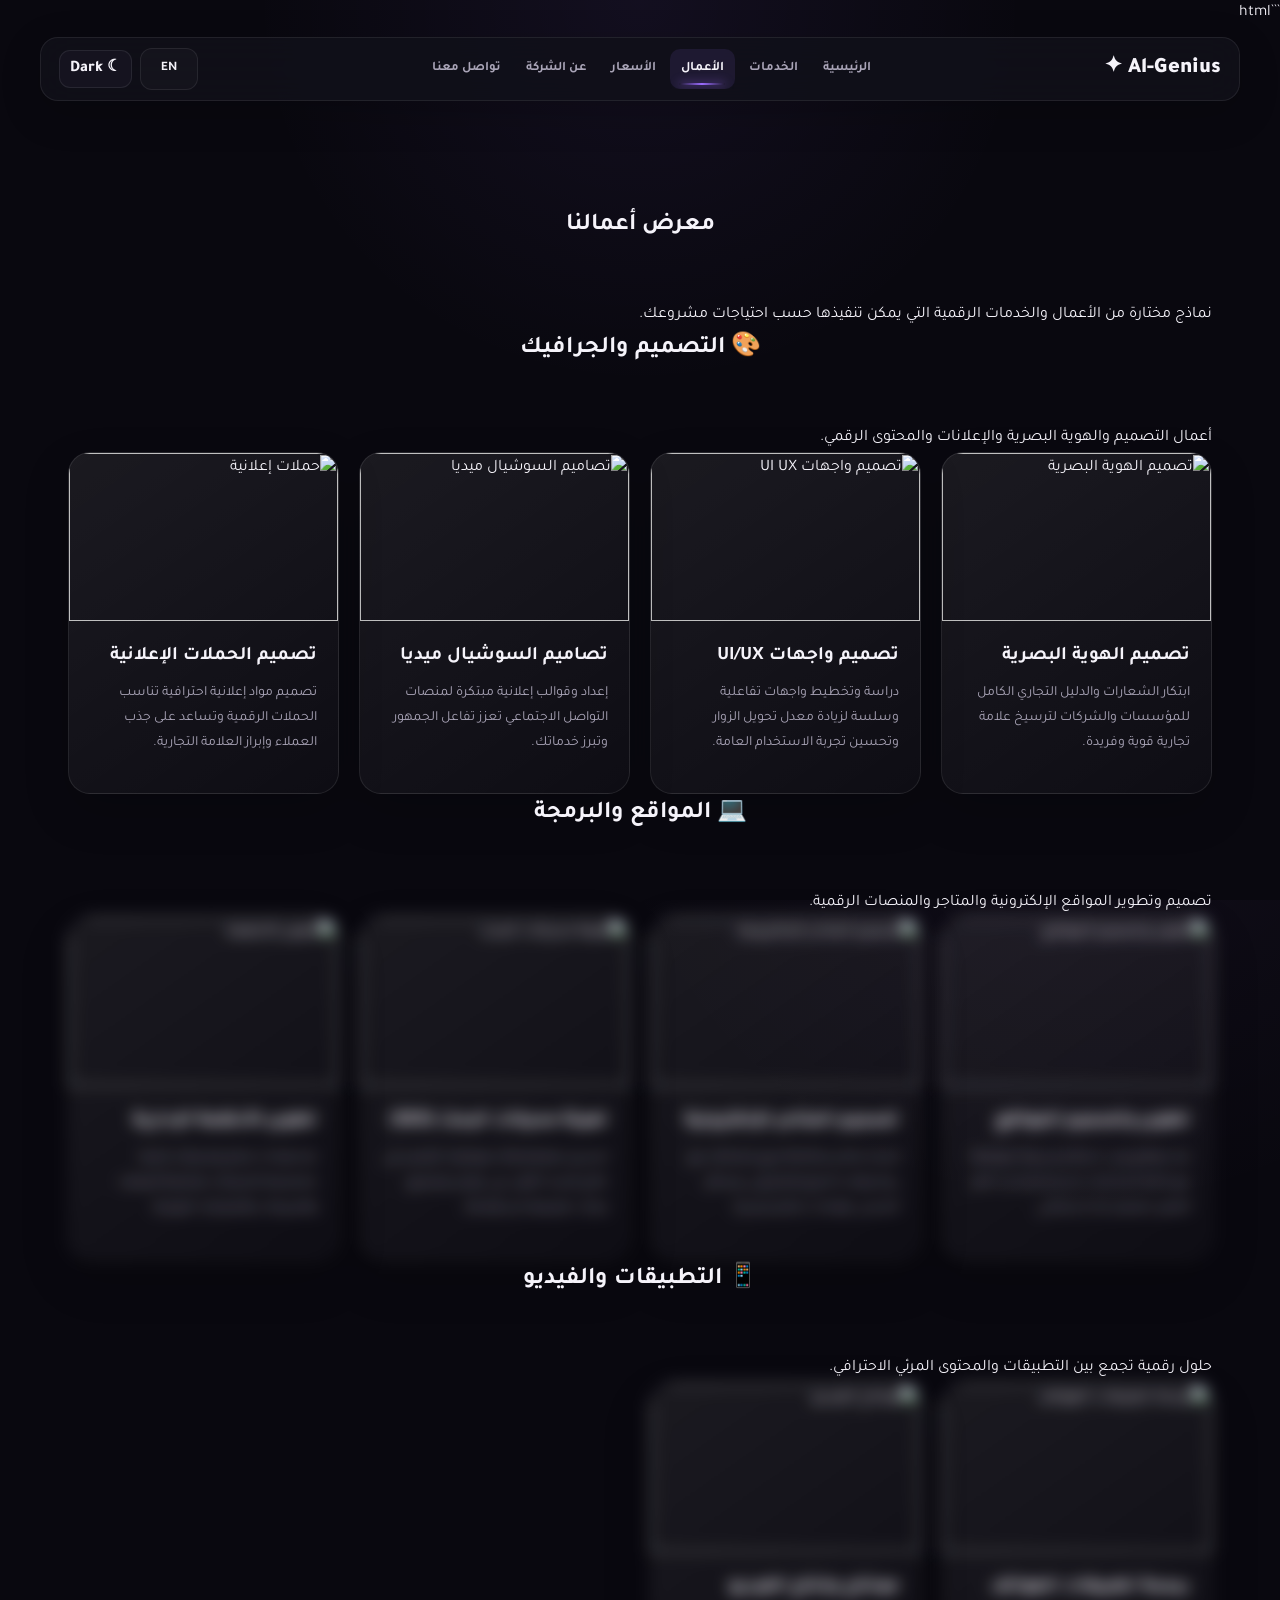
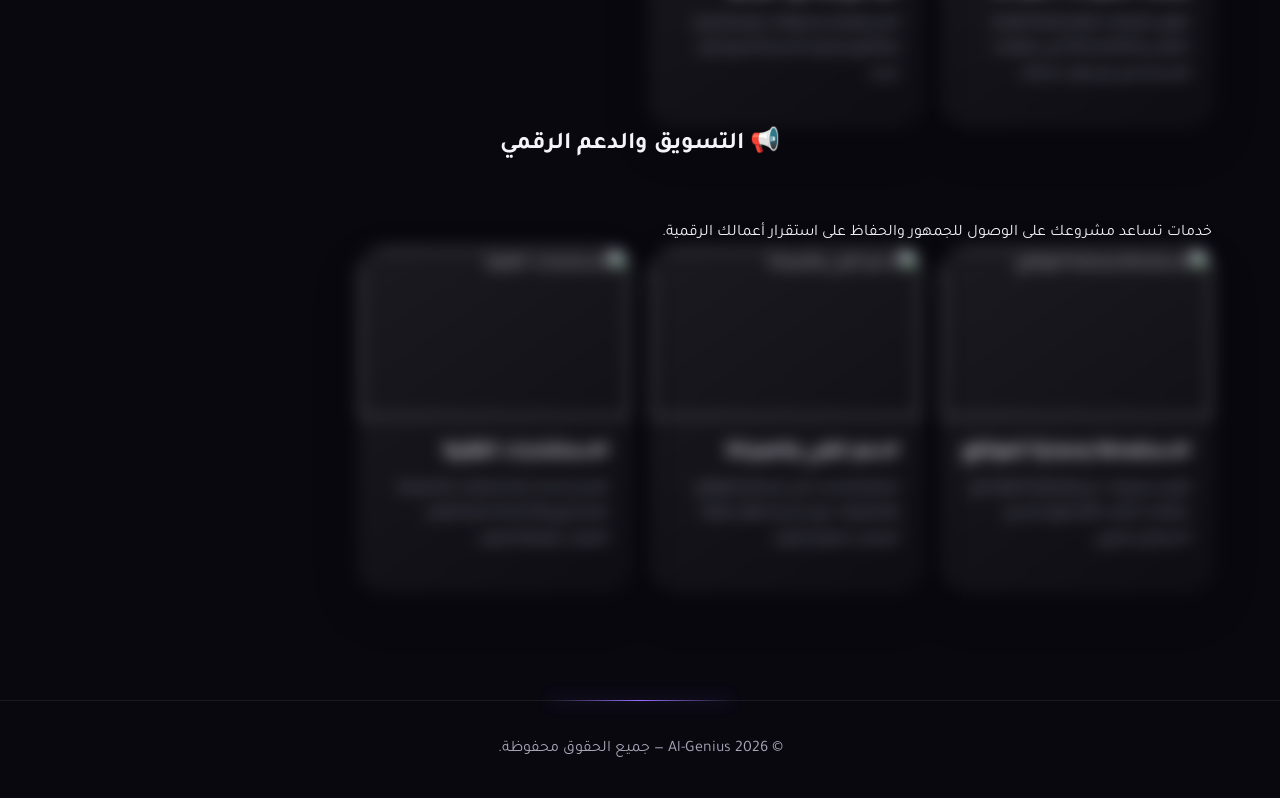
==== portfolio.html @ a3a4ae31 "Add files via upload" ====
```html
<!DOCTYPE html>
<html lang="ar" dir="rtl">

<head>
    <meta charset="UTF-8">
    <meta name="viewport" content="width=device-width, initial-scale=1.0">

    <title>Al-Genius | الأعمال</title>

    <link rel="stylesheet" href="style.css">
</head>

<body>

<!-- =========================================================
     HEADER
========================================================= -->

<header>

    <div class="logo">
        Al-Genius <span>✦</span>
    </div>

    <nav class="nav">
        <a href="index.html">الرئيسية</a>
        <a href="services.html">الخدمات</a>
        <a href="portfolio.html" class="active">الأعمال</a>
        <a href="prices.html">الأسعار</a>
        <a href="about.html">عن الشركة</a>
        <a href="contact.html">تواصل معنا</a>
    </nav>

    <div class="header-actions">

        <button
            class="language-toggle"
            id="languageBtn"
            type="button"
            aria-label="تغيير اللغة"
        >
            EN
        </button>

        <button
            class="theme-toggle-btn"
            id="themeBtn"
            type="button"
            aria-label="تغيير المظهر"
        >
            ☾ Dark
        </button>

    </div>

</header>


<!-- =========================================================
     MAIN
========================================================= -->

<main class="container">

    <!-- =====================================================
         PAGE TITLE
    ====================================================== -->

    <section class="services">

        <div class="container">

            <h1 class="section-title">
                معرض أعمالنا
            </h1>

            <p class="section-subtitle">
                نماذج مختارة من الأعمال والخدمات الرقمية التي يمكن تنفيذها حسب احتياجات مشروعك.
            </p>

        </div>

    </section>


    <!-- =====================================================
         التصميم والجرافيك
    ====================================================== -->

    <section class="services">

        <div class="container">

            <h2 class="section-title">
                🎨 التصميم والجرافيك
            </h2>

            <p class="section-subtitle">
                أعمال التصميم والهوية البصرية والإعلانات والمحتوى الرقمي.
            </p>


            <div class="grid-3">

                <!-- مشروع 1 -->

                <div class="service-card">

                    <img
                        src="https://images.unsplash.com/photo-1626785774573-4b799315345d?w=500&auto=format&fit=crop&q=80"
                        alt="تصميم الهوية البصرية"
                        class="service-img"
                    >

                    <div class="service-content">

                        <h3>
                            تصميم الهوية البصرية
                        </h3>

                        <p>
                            ابتكار الشعارات والدليل التجاري الكامل للمؤسسات والشركات لترسيخ علامة تجارية قوية وفريدة.
                        </p>

                    </div>

                </div>


                <!-- مشروع 2 -->

                <div class="service-card">

                    <img
                        src="https://images.unsplash.com/photo-1581291518633-83b4ebd1d83e?w=500&auto=format&fit=crop&q=80"
                        alt="تصميم واجهات UI UX"
                        class="service-img"
                    >

                    <div class="service-content">

                        <h3>
                            تصميم واجهات UI/UX
                        </h3>

                        <p>
                            دراسة وتخطيط واجهات تفاعلية وسلسة لزيادة معدل تحويل الزوار وتحسين تجربة الاستخدام العامة.
                        </p>

                    </div>

                </div>


                <!-- مشروع 3 -->

                <div class="service-card">

                    <img
                        src="https://images.unsplash.com/photo-1611162617474-5b21e879e113?w=500&auto=format&fit=crop&q=80"
                        alt="تصاميم السوشيال ميديا"
                        class="service-img"
                    >

                    <div class="service-content">

                        <h3>
                            تصاميم السوشيال ميديا
                        </h3>

                        <p>
                            إعداد وقوالب إعلانية مبتكرة لمنصات التواصل الاجتماعي تعزز تفاعل الجمهور وتبرز خدماتك.
                        </p>

                    </div>

                </div>


                <!-- مشروع 4 -->

                <div class="service-card">

                    <img
                        src="https://images.unsplash.com/photo-1563986768609-322da13575f3?w=500&auto=format&fit=crop&q=80"
                        alt="حملات إعلانية"
                        class="service-img"
                    >

                    <div class="service-content">

                        <h3>
                            تصميم الحملات الإعلانية
                        </h3>

                        <p>
                            تصميم مواد إعلانية احترافية تناسب الحملات الرقمية وتساعد على جذب العملاء وإبراز العلامة التجارية.
                        </p>

                    </div>

                </div>

            </div>

        </div>

    </section>


    <!-- =====================================================
         المواقع والبرمجة
    ====================================================== -->

    <section class="services">

        <div class="container">

            <h2 class="section-title">
                💻 المواقع والبرمجة
            </h2>

            <p class="section-subtitle">
                تصميم وتطوير المواقع الإلكترونية والمتاجر والمنصات الرقمية.
            </p>


            <div class="grid-3">

                <!-- مشروع 5 -->

                <div class="service-card">

                    <img
                        src="https://images.unsplash.com/photo-1547658719-da2b51169166?w=500&auto=format&fit=crop&q=80"
                        alt="تطوير وتصميم المواقع"
                        class="service-img"
                    >

                    <div class="service-content">

                        <h3>
                            تطوير وتصميم المواقع
                        </h3>

                        <p>
                            بناء مواقع ويب حديثة وسريعة متوافقة مع كافة الشاشات باستخدام أحدث أطر العمل لضمان أداء استثنائي.
                        </p>

                    </div>

                </div>


                <!-- مشروع 6 -->

                <div class="service-card">

                    <img
                        src="https://images.unsplash.com/photo-1563013544-824ae1b704d3?w=500&auto=format&fit=crop&q=80"
                        alt="تصميم المتاجر الإلكترونية"
                        class="service-img"
                    >

                    <div class="service-content">

                        <h3>
                            تصميم المتاجر الإلكترونية
                        </h3>

                        <p>
                            إنشاء متاجر متكاملة لبيع منتجاتك مع ربط بوابات الدفع الإلكتروني، وسائل الشحن، ولوحات تحكم ميسرة.
                        </p>

                    </div>

                </div>


                <!-- مشروع 7 -->

                <div class="service-card">

                    <img
                        src="https://images.unsplash.com/photo-1460925895917-afdab827c52f?w=500&auto=format&fit=crop&q=80"
                        alt="تهيئة محركات البحث"
                        class="service-img"
                    >

                    <div class="service-content">

                        <h3>
                            تهيئة محركات البحث (SEO)
                        </h3>

                        <p>
                            تحسين هيكلية وأداء موقعك للتصدر في نتائج البحث الأولى في جوجل وتجميع زيارات طبيعية مستهدفة.
                        </p>

                    </div>

                </div>


                <!-- مشروع 8 -->

                <div class="service-card">

                    <img
                        src="https://images.unsplash.com/photo-1551288049-bebda4e38f71?w=500&auto=format&fit=crop&q=80"
                        alt="تطوير الأنظمة"
                        class="service-img"
                    >

                    <div class="service-content">

                        <h3>
                            تطوير الأنظمة الإدارية
                        </h3>

                        <p>
                            بناء لوحات تحكم ومحركات إدارية مخصصة للشركات لمتابعة العملاء والمبيعات والعمليات اليومية.
                        </p>

                    </div>

                </div>

            </div>

        </div>

    </section>


    <!-- =====================================================
         التطبيقات والفيديو
    ====================================================== -->

    <section class="services">

        <div class="container">

            <h2 class="section-title">
                📱 التطبيقات والفيديو
            </h2>

            <p class="section-subtitle">
                حلول رقمية تجمع بين التطبيقات والمحتوى المرئي الاحترافي.
            </p>


            <div class="grid-3">

                <!-- مشروع 9 -->

                <div class="service-card">

                    <img
                        src="https://images.unsplash.com/photo-1512941937669-90a1b58e7e9c?w=500&auto=format&fit=crop&q=80"
                        alt="برمجة تطبيقات الهواتف"
                        class="service-img"
                    >

                    <div class="service-content">

                        <h3>
                            برمجة تطبيقات الهواتف
                        </h3>

                        <p>
                            تطوير تطبيقات أنيقة وعالية الكفاءة لنظامي Android و iOS تلبي تطلعات المستخدمين وتسهل خدماتك.
                        </p>

                    </div>

                </div>


                <!-- مشروع 10 -->

                <div class="service-card">

                    <img
                        src="https://images.unsplash.com/photo-1552664730-d307ca884978?w=500&auto=format&fit=crop&q=80"
                        alt="مونتاج الفيديو"
                        class="service-img"
                    >

                    <div class="service-content">

                        <h3>
                            مونتاج وإنتاج الفيديو
                        </h3>

                        <p>
                            إنتاج ومونتاج فيديوهات ترويجية وريلز ومقاطع قصيرة مناسبة للسوشيال ميديا.
                        </p>

                    </div>

                </div>

            </div>

        </div>

    </section>


    <!-- =====================================================
         التسويق والدعم
    ====================================================== -->

    <section class="services">

        <div class="container">

            <h2 class="section-title">
                📢 التسويق والدعم الرقمي
            </h2>

            <p class="section-subtitle">
                خدمات تساعد مشروعك على الوصول للجمهور والحفاظ على استقرار أعمالك الرقمية.
            </p>


            <div class="grid-3">

                <!-- مشروع 11 -->

                <div class="service-card">

                    <img
                        src="https://images.unsplash.com/photo-1558494949-ef010cbdcc31?w=500&auto=format&fit=crop&q=80"
                        alt="الاستضافة وحماية المواقع"
                        class="service-img"
                    >

                    <div class="service-content">

                        <h3>
                            الاستضافة وحماية المواقع
                        </h3>

                        <p>
                            توفير سيرفرات سريعة وآمنة للغاية مع شهادات الأمان SSL وحلول النسخ الاحتياطي الدوري.
                        </p>

                    </div>

                </div>


                <!-- مشروع 12 -->

                <div class="service-card">

                    <img
                        src="https://images.unsplash.com/photo-1454165804606-c3d57bc86b40?w=500&auto=format&fit=crop&q=80"
                        alt="الدعم الفني والصيانة"
                        class="service-img"
                    >

                    <div class="service-content">

                        <h3>
                            الدعم الفني والصيانة
                        </h3>

                        <p>
                            متابعة وتحديث فني مستمر للمواقع والتطبيقات مع حل أي أعطال طارئة لضمان استقرار العمل.
                        </p>

                    </div>

                </div>


                <!-- مشروع 13 -->

                <div class="service-card">

                    <img
                        src="https://images.unsplash.com/photo-1563986768609-322da13575f3?w=500&auto=format&fit=crop&q=80"
                        alt="الاستشارات التقنية"
                        class="service-img"
                    >

                    <div class="service-content">

                        <h3>
                            الاستشارات التقنية
                        </h3>

                        <p>
                            تقديم دراسات واستشارات متخصصة للمشاريع والناشئة لاختيار أفضل التقنيات وهيكلة العمل.
                        </p>

                    </div>

                </div>

            </div>

        </div>

    </div>

</section>

</main>


<!-- =========================================================
     FOOTER
========================================================= -->

<footer class="footer">
    <div class="container">
        <p>© 2026 Al-Genius — جميع الحقوق محفوظة.</p>
    </div>
</footer>

<!-- =========================================================
     JAVASCRIPT
========================================================= -->

<script src="translations.js"></script>
<script src="script.js"></script>

</body>
</html>
---- style.css ----
/* =========================================================
   AL-GENIUS
   COMPLETE PREMIUM RESPONSIVE STYLE
========================================================= */

@import url('https://fonts.googleapis.com/css2?family=Tajawal:wght@300;400;500;600;700;800;900&display=swap');


/* =========================================================
   VARIABLES
========================================================= */

:root {
    --bg: #09080f;
    --bg-2: #0d0b14;
    --surface: #11101a;
    --surface-2: #15131f;

    --text: #f5f3fa;
    --text-muted: #aaa5b8;

    --accent: #9b6cff;
    --accent-2: #c084fc;
    --accent-dark: #7046d7;

    --border: rgba(255,255,255,.08);
    --border-accent: rgba(155,108,255,.25);

    --success: #55d98b;

    --container: 1200px;

    --radius-sm: 10px;
    --radius-md: 16px;
    --radius-lg: 24px;
    --radius-xl: 32px;

    --shadow:
        0 20px 70px rgba(0,0,0,.25);

    --transition:
        .35s cubic-bezier(.16,1,.3,1);
}


/* =========================================================
   LIGHT MODE
========================================================= */

body.light-mode {

    --bg: #f7f6fa;
    --bg-2: #ffffff;

    --surface: #ffffff;
    --surface-2: #f1eff7;

    --text: #18151f;
    --text-muted: #686274;

    --border: rgba(20,15,30,.10);
    --border-accent: rgba(112,70,215,.25);

    background: var(--bg);
    color: var(--text);
}


/* =========================================================
   RESET
========================================================= */

* {
    margin: 0;
    padding: 0;
    box-sizing: border-box;
}

html {
    scroll-behavior: smooth;
}

body {
    min-height: 100vh;

    /* نفس الخلفية الأصلية في كل الموقع */
    background:
        radial-gradient(
            circle at 15% 10%,
            rgba(155,108,255,.08),
            transparent 25%
        ),
        radial-gradient(
            circle at 85% 30%,
            rgba(192,132,252,.05),
            transparent 25%
        ),
        var(--bg);

    color: var(--text);

    font-family: "Tajawal", sans-serif;

    overflow-x: hidden;

    line-height: 1.7;
}


/* =========================================================
   PAGE BACKGROUND
========================================================= */

body::before {
    content: "";

    position: fixed;

    inset: 0;

    pointer-events: none;

    z-index: -2;

    background:
        radial-gradient(
            circle at 50% 0%,
            rgba(155,108,255,.07),
            transparent 35%
        );
}


body::after {
    content: "";

    position: fixed;

    top: 0;
    bottom: 0;

    left: -120px;

    width: 2px;

    pointer-events: none;

    z-index: 9998;

    background:
        linear-gradient(
            to bottom,
            transparent,
            rgba(155,108,255,.8),
            rgba(192,132,252,.95),
            rgba(155,108,255,.8),
            transparent
        );

    box-shadow:
        0 0 12px rgba(155,108,255,.7),
        0 0 35px rgba(155,108,255,.35);

    animation:
        globalBeam 10s linear infinite;
}

@keyframes globalBeam {

    0% {
        left: -120px;
        opacity: 0;
    }

    8% {
        opacity: 1;
    }

    90% {
        opacity: 1;
    }

    100% {
        left: 110%;
        opacity: 0;
    }
}


/* =========================================================
   SELECTION
========================================================= */

::selection {
    background: var(--accent);
    color: #fff;
}


/* =========================================================
   SCROLLBAR
========================================================= */

::-webkit-scrollbar {
    width: 9px;
}

::-webkit-scrollbar-track {
    background: var(--bg);
}

::-webkit-scrollbar-thumb {
    background:
        linear-gradient(
            var(--accent),
            var(--accent-dark)
        );

    border-radius: 20px;

    border: 2px solid var(--bg);
}


/* =========================================================
   LINKS
========================================================= */

a {
    color: inherit;
}


/* =========================================================
   CONTAINER
========================================================= */

.container {
    width: min(
        var(--container),
        calc(100% - 40px)
    );

    margin-inline: auto;
}


/* =========================================================
   HEADER
========================================================= */

.header {
    position: sticky;

    top: 10px;

    z-index: 9999;

    width:
        min(
            1400px,
            calc(100% - 20px)
        );

    height: 70px;

    margin: 10px auto 0;

    border:
        1px solid
        rgba(255,255,255,.08);

    border-radius: 18px;

    background:
        rgba(10,9,16,.82);

    backdrop-filter:
        blur(20px);

    -webkit-backdrop-filter:
        blur(20px);

    box-shadow:
        0 15px 50px rgba(0,0,0,.18),
        inset 0 1px 0 rgba(255,255,255,.035);

    overflow: hidden;
}

body.light-mode .header {
    background:
        rgba(255,255,255,.82);

    border-color:
        rgba(20,15,30,.08);
}

.header::after {
    content: "";

    position: absolute;

    left: -25%;
    bottom: 0;

    width: 25%;
    height: 1px;

    background:
        linear-gradient(
            90deg,
            transparent,
            var(--accent),
            var(--accent-2),
            transparent
        );

    box-shadow:
        0 0 12px
        rgba(155,108,255,.9);

    animation:
        headerLight 5s linear infinite;

    pointer-events: none;
}

@keyframes headerLight {

    from {
        left: -25%;
    }

    to {
        left: 110%;
    }
}

.header .container {
    width: 100%;
    height: 100%;
}

.header-inner {
    width: 100%;
    height: 100%;

    display: flex;
    align-items: center;

    gap:
        clamp(12px,2vw,35px);

    padding:
        0 clamp(14px,2.5vw,32px);
}


/* =========================================================
   LOGO
========================================================= */

.logo {
    flex: 0 0 auto;

    color: var(--text);

    font-size:
        clamp(18px,1.7vw,25px);

    font-weight: 900;

    line-height: 1;

    text-decoration: none;

    white-space: nowrap;

    transition:
        var(--transition);
}

.logo:hover {
    transform: translateY(-2px);

    text-shadow:
        0 0 20px
        rgba(155,108,255,.55);
}


/* =========================================================
   NAV
========================================================= */

.nav {
    flex: 1 1 auto;

    display: flex;

    align-items: center;

    justify-content: center;

    gap:
        clamp(2px,.5vw,8px);

    min-width: 0;
}

.nav a {
    position: relative;

    display: flex;

    align-items: center;

    justify-content: center;

    height: 40px;

    padding:
        0 clamp(8px,1.1vw,16px);

    border-radius: 10px;

    color:
        rgba(255,255,255,.68);

    font-size:
        clamp(11px,.9vw,14px);

    font-weight: 600;

    text-decoration: none;

    white-space: nowrap;

    transition:
        color .25s ease,
        background .25s ease,
        transform .25s ease;
}

body.light-mode .nav a {
    color: rgba(20,15,30,.65);
}

.nav a:hover {
    color: #fff;

    background:
        rgba(155,108,255,.08);

    transform:
        translateY(-1px);
}

body.light-mode .nav a:hover {
    color: var(--text);
}

.nav a.active {
    color: #b99aff;

    background:
        rgba(155,108,255,.11);
}

.nav a.active::after {
    content: "";

    position: absolute;

    right: 15%;
    left: 15%;

    bottom: 4px;

    height: 2px;

    border-radius: 10px;

    background:
        linear-gradient(
            90deg,
            transparent,
            var(--accent),
            transparent
        );

    box-shadow:
        0 0 10px
        rgba(155,108,255,.8);
}


/* =========================================================
   THEME BUTTON
========================================================= */

.theme-toggle {
    flex: 0 0 auto;

    width:
        clamp(34px,2.7vw,40px);

    height:
        clamp(34px,2.7vw,40px);

    padding: 0;

    display: flex;

    align-items: center;

    justify-content: center;

    border:
        1px solid
        rgba(255,255,255,.1);

    border-radius: 10px;

    background:
        rgba(255,255,255,.04);

    color: var(--text);

    cursor: pointer;

    transition:
        var(--transition);
}

.theme-toggle:hover {
    transform:
        rotate(12deg)
        scale(1.05);

    background:
        rgba(155,108,255,.12);

    border-color:
        rgba(155,108,255,.35);
}


/* =========================================================
   GENERAL BUTTONS
========================================================= */

button,
.btn {
    font-family: inherit;
}

.btn {
    display: inline-flex;

    align-items: center;

    justify-content: center;

    gap: 8px;

    min-height: 46px;

    padding:
        0 22px;

    border-radius: 12px;

    border:
        1px solid
        transparent;

    text-decoration: none;

    font-weight: 800;

    cursor: pointer;

    transition:
        var(--transition);
}

.btn-primary {
    color: #fff;

    background:
        linear-gradient(
            135deg,
            var(--accent),
            var(--accent-dark)
        );

    box-shadow:
        0 12px 35px
        rgba(155,108,255,.18);
}

.btn-primary:hover {
    transform:
        translateY(-4px);

    box-shadow:
        0 18px 45px
        rgba(155,108,255,.28);
}

.btn-outline {
    color: var(--text);

    border-color:
        var(--border-accent);

    background:
        rgba(255,255,255,.025);
}

.btn-outline:hover {
    transform:
        translateY(-4px);

    background:
        rgba(155,108,255,.08);

    border-color:
        rgba(155,108,255,.4);
}


/* =========================================================
   GENERIC SECTIONS
========================================================= */

section {
    position: relative;
}

.section-title {
    max-width: 750px;

    margin:
        0 auto 55px;

    text-align: center;
}

.section-title .small-title {
    display: inline-block;

    margin-bottom: 10px;

    color: var(--accent);

    font-weight: 800;
}

.section-title h2 {
    margin-bottom: 14px;

    font-size:
        clamp(30px,5vw,55px);

    line-height: 1.2;

    font-weight: 900;
}

.section-title p {
    color: var(--text-muted);

    line-height: 2;
}


/* =========================================================
   CARDS
========================================================= */

.card,
.service-card,
.project-card,
.price-item {
    position: relative;

    overflow: hidden;

    border:
        1px solid
        var(--border);

    border-radius:
        var(--radius-lg);

    background:
        rgba(255,255,255,.025);

    transition:
        transform .4s ease,
        border-color .4s ease,
        box-shadow .4s ease;
}

.card::before,
.service-card::before,
.project-card::before,
.price-item::before {
    content: "";

    position: absolute;

    top: 0;

    left: -120%;

    width: 70%;
    height: 100%;

    background:
        linear-gradient(
            90deg,
            transparent,
            rgba(255,255,255,.08),
            transparent
        );

    transform:
        skewX(-20deg);

    transition:
        left .8s ease;

    pointer-events: none;
}

.card:hover::before,
.service-card:hover::before,
.project-card:hover::before,
.price-item:hover::before {
    left: 140%;
}

.card:hover,
.service-card:hover,
.project-card:hover,
.price-item:hover {
    transform:
        translateY(-8px);

    border-color:
        rgba(155,108,255,.25);

    box-shadow:
        0 25px 70px
        rgba(0,0,0,.2),
        0 0 40px
        rgba(155,108,255,.04);
}


/* =========================================================
   IMAGES
========================================================= */

img {
    max-width: 100%;

    display: block;
}

.service-card img,
.project-card img {
    width: 100%;

    object-fit: cover;

    transition:
        transform .7s
        cubic-bezier(.16,1,.3,1),
        filter .7s ease;
}

.service-card:hover img,
.project-card:hover img {
    transform:
        scale(1.06);

    filter:
        brightness(1.08)
        saturate(1.08);
}


/* =========================================================
   FORMS
========================================================= */

input,
textarea,
select {
    width: 100%;

    padding:
        14px 16px;

    border:
        1px solid
        var(--border);

    border-radius: 12px;

    outline: none;

    background:
        rgba(255,255,255,.025);

    color: var(--text);

    font-family: inherit;

    transition:
        border-color .3s ease,
        box-shadow .3s ease,
        background .3s ease;
}

input:focus,
textarea:focus,
select:focus {
    border-color:
        rgba(155,108,255,.55);

    background:
        rgba(155,108,255,.035);

    box-shadow:
        0 0 0 4px
        rgba(155,108,255,.07);
}

textarea {
    min-height: 150px;

    resize: vertical;
}


/* =========================================================
   PRICES
========================================================= */

.prices-section {
    padding:
        80px 0 100px;
}

.prices-list {
    display: flex;

    flex-direction: column;

    gap: 14px;
}

.price-section-title {
    margin:
        35px 0 8px;

    color: var(--accent);

    font-size: 20px;

    font-weight: 900;
}

.price-item {
    display: grid;

    grid-template-columns:
        1.2fr 2fr auto auto;

    align-items: center;

    gap: 20px;

    padding:
        22px 25px;
}

.price-item h3 {
    font-size: 18px;
}

.price-item p {
    color: var(--text-muted);

    font-size: 14px;
}

.price-value {
    color: var(--accent);

    font-size: 20px;

    font-weight: 900;

    white-space: nowrap;
}


/* =========================================================
   FOOTER
========================================================= */

.footer {
    position: relative;

    margin-top: 40px;

    padding:
        35px 0;

    border-top:
        1px solid
        var(--border);

    text-align: center;

    color:
        var(--text-muted);
}

.footer::before {
    content: "";

    position: absolute;

    top: -1px;

    left: 50%;

    transform:
        translateX(-50%);

    width: 180px;

    height: 1px;

    background:
        linear-gradient(
            90deg,
            transparent,
            var(--accent),
            transparent
        );

    box-shadow:
        0 0 15px
        rgba(155,108,255,.7);
}


/* =========================================================
   REVEAL ANIMATION
========================================================= */

.reveal {
    opacity: 0;

    transform:
        translateY(35px);

    filter:
        blur(8px);

    transition:
        opacity .8s ease,
        transform .9s cubic-bezier(.16,1,.3,1),
        filter .8s ease;
}

.reveal.show {
    opacity: 1;

    transform:
        translateY(0);

    filter:
        blur(0);
}


/* =========================================================
   SCROLL REVEAL
========================================================= */

.scroll-reveal {
    opacity: 0;

    filter:
        blur(8px);

    transition:
        opacity .85s ease,
        transform .9s cubic-bezier(.16,1,.3,1),
        filter .85s ease;
}

.scroll-reveal.from-right {
    transform:
        translateX(100px);
}

.scroll-reveal.from-left {
    transform:
        translateX(-100px);
}

.scroll-reveal.from-bottom {
    transform:
        translateY(90px);
}

.scroll-reveal.from-top {
    transform:
        translateY(-90px);
}

.scroll-reveal.visible {
    opacity: 1;

    transform:
        translate3d(0,0,0);

    filter:
        blur(0);
}


/* =========================================================
   PAGE ENTRY
========================================================= */

.page-enter {
    animation:
        pageEnter .8s ease both;
}

@keyframes pageEnter {

    from {
        opacity: 0;
        transform:
            translateY(15px);
    }

    to {
        opacity: 1;
        transform:
            translateY(0);
    }
}


/* =========================================================
   LARGE DESKTOP
========================================================= */

@media (min-width: 1200px) {

    .header {
        height: 72px;
    }

    .nav a {
        padding: 0 16px;
    }

}


/* =========================================================
   LAPTOP
========================================================= */

@media (min-width: 1024px)
and (max-width: 1199px) {

    .header {
        height: 68px;
    }

    .header-inner {
        gap: 14px;

        padding:
            0 18px;
    }

    .nav {
        gap: 2px;
    }

    .nav a {
        padding:
            0 9px;

        font-size: 12px;
    }

    .logo {
        font-size: 21px;
    }

}


/* =========================================================
   TABLET
========================================================= */

@media (min-width: 768px)
and (max-width: 1023px) {

    .container {
        width:
            calc(100% - 30px);
    }

    .header {
        height: 66px;

        width:
            calc(100% - 16px);

        top: 8px;

        margin-top: 8px;
    }

    .header-inner {
        padding:
            0 14px;

        gap: 8px;
    }

    .logo {
        font-size: 19px;
    }

    .nav {
        gap: 1px;
    }

    .nav a {
        height: 38px;

        padding:
            0 7px;

        font-size: 11px;
    }

    .theme-toggle {
        width: 34px;
        height: 34px;
    }

    .price-item {
        grid-template-columns:
            1fr 1.5fr auto;
    }

    .price-item .btn {
        grid-column: 1 / -1;

        width: 100%;
    }

}


/* =========================================================
   MOBILE
========================================================= */

@media (max-width: 767px) {

    body::after {
        display: none;
    }

    .container {
        width:
            calc(100% - 24px);
    }

    .header {
        height: 62px;

        width:
            calc(100% - 14px);

        top: 7px;

        margin-top: 7px;

        border-radius: 15px;
    }

    .header-inner {
        padding:
            0 12px;

        gap: 8px;
    }

    .logo {
        font-size: 18px;
    }

    .nav {
        justify-content:
            flex-start;

        overflow-x: auto;

        scrollbar-width: none;

        -ms-overflow-style: none;
    }

    .nav::-webkit-scrollbar {
        display: none;
    }

    .nav a {
        flex:
            0 0 auto;

        height: 36px;

        padding:
            0 9px;

        font-size:
            10.5px;
    }

    .theme-toggle {
        width: 33px;
        height: 33px;
    }

    .price-item {
        grid-template-columns: 1fr;

        gap: 8px;

        padding: 20px;
    }

    .price-item .btn {
        width: 100%;

        margin-top: 8px;
    }

}


/* =========================================================
   SMALL MOBILE
========================================================= */

@media (max-width: 480px) {

    .container {
        width:
            calc(100% - 18px);
    }

    .header {
        height: 58px;

        width:
            calc(100% - 12px);

        top: 6px;

        margin-top: 6px;

        border-radius: 14px;
    }

    .header-inner {
        padding:
            0 9px;

        gap: 6px;
    }

    .logo {
        font-size: 16px;
    }

    .nav {
        gap: 3px;
    }

    .nav a {
        height: 34px;

        padding:
            0 8px;

        font-size: 10px;
    }

    .nav a.active::after {
        right: 12%;
        left: 12%;
    }

    .theme-toggle {
        width: 31px;
        height: 31px;
    }

}


/* =========================================================
   VERY SMALL PHONE
========================================================= */

@media (max-width: 359px) {

    .header {
        height: 54px;
    }

    .header-inner {
        padding:
            0 7px;
    }

    .logo {
        font-size: 14px;
    }

    .nav a {
        height: 31px;

        padding:
            0 6px;

        font-size: 9px;
    }

    .theme-toggle {
        width: 28px;
        height: 28px;
    }

}


/* =========================================================
   REDUCED MOTION
========================================================= */

@media (prefers-reduced-motion: reduce) {

    *,
    *::before,
    *::after {

        animation-duration:
            .01ms !important;

        animation-iteration-count:
            1 !important;

        transition-duration:
            .01ms !important;

        scroll-behavior:
            auto !important;
    }

    .scroll-reveal,
    .scroll-reveal.from-right,
    .scroll-reveal.from-left,
    .scroll-reveal.from-bottom,
    .scroll-reveal.from-top,
    .reveal {

        opacity: 1;

        transform: none;

        filter: none;
    }

}


/* =========================================================
   AL-GENIUS FINAL COMPATIBILITY + RESPONSIVE FIX
   Keeps all existing page markup working together.
========================================================= */

/* Variable aliases used by older page sections */

:root {
    --muted: var(--text-muted);
    --line: var(--border);
    --radius: var(--radius-lg);
}


/* General layout */

.container {
    width: min(var(--container), calc(100% - 32px));
    margin-inline: auto;
}

main.container {
    padding-top: 105px;
    padding-bottom: 70px;
}

.grid,
.grid-3 {
    display: grid;
    grid-template-columns: repeat(3, minmax(0, 1fr));
    gap: 24px;
}

.card,
.service-card,
.project-card {
    min-width: 0;
    overflow: hidden;
}

.card img,
.service-card img,
.project-card img {
    display: block;
    width: 100%;
    max-width: 100%;
    object-fit: cover;
}

.card h3,
.service-card h3,
.project-card h3 {
    margin-top: 14px;
}

.card p,
.service-card p,
.project-card p {
    color: var(--text-muted);
}


/* Headers */

header:not(.header) {
    position: sticky;
    top: 10px;
    z-index: 1000;
    width: min(var(--container), calc(100% - 24px));
    min-height: 64px;
    margin: 10px auto 0;
    padding: 0 18px;
    display: flex;
    align-items: center;
    gap: 18px;
    background: color-mix(in srgb, var(--surface) 88%, transparent);
    border: 1px solid var(--border);
    border-radius: 18px;
    backdrop-filter: blur(18px);
    -webkit-backdrop-filter: blur(18px);
    box-shadow: 0 12px 40px rgba(0,0,0,.18);
}

header:not(.header) .logo {
    flex: 0 0 auto;
    white-space: nowrap;
    color: var(--text);
    text-decoration: none;
    font-size: 22px;
    font-weight: 900;
}

header:not(.header) .nav {
    flex: 1 1 auto;
    min-width: 0;
    display: flex;
    justify-content: center;
    align-items: center;
    gap: 3px;
    overflow-x: auto;
    scrollbar-width: none;
}

header:not(.header) .nav::-webkit-scrollbar {
    display: none;
}

header:not(.header) .nav a {
    flex: 0 0 auto;
    color: var(--text-muted);
    text-decoration: none;
    padding: 9px 11px;
    border-radius: 10px;
    font-size: 13px;
    font-weight: 700;
    white-space: nowrap;
    transition: var(--transition);
}

header:not(.header) .nav a:hover,
header:not(.header) .nav a.active {
    color: var(--text);
    background: rgba(155,108,255,.10);
}


/* Theme button */

.theme-toggle-btn,
.theme-toggle {
    flex: 0 0 auto;
    border: 1px solid var(--border);
    background: var(--surface-2);
    color: var(--text);
    border-radius: 11px;
    min-width: 40px;
    min-height: 38px;
    padding: 0 10px;
    cursor: pointer;
    font-family: inherit;
    font-weight: 800;
    transition: var(--transition);
}

.theme-toggle-btn:hover,
.theme-toggle:hover {
    border-color: var(--border-accent);
    transform: translateY(-2px);
}


/* Buttons */

.btn,
.price-button {
    display: inline-flex;
    align-items: center;
    justify-content: center;
    gap: 8px;
    min-height: 44px;
    padding: 10px 18px;
    border-radius: 12px;
    border: 1px solid rgba(155,108,255,.35);
    background: linear-gradient(135deg, var(--accent), var(--accent-dark));
    color: #fff !important;
    text-decoration: none;
    font-family: inherit;
    font-weight: 800;
    cursor: pointer;
    transition: var(--transition);
    box-shadow: 0 10px 28px rgba(112,70,215,.18);
}

.btn:hover,
.price-button:hover {
    transform: translateY(-3px);
    box-shadow: 0 15px 35px rgba(112,70,215,.28);
}


/* Page headings */

.page-title {
    text-align: center;
    max-width: 850px;
    margin: 20px auto 55px;
}

.page-title h1 {
    margin-bottom: 12px;
    font-size: clamp(30px, 5vw, 52px);
}

.page-title p {
    color: var(--text-muted);
    line-height: 1.9;
}


/* Prevent huge sections */

.hero-section {
    max-width: 1100px;
    margin: 20px auto 55px;
    padding: clamp(48px, 7vw, 85px) 24px;
}

.section-preview {
    margin-bottom: 65px;
}

.section-header-flex {
    gap: 20px;
}


/* Images */

img {
    max-width: 100%;
}


/* Forms */

input,
textarea,
select {
    font-family: inherit;
    max-width: 100%;
}


/* Scroll reveal */

.scroll-reveal {
    opacity: 0;
    transform: translate3d(0, 55px, 0);
    filter: blur(7px);

    transition:
        opacity .75s ease,
        transform .85s cubic-bezier(.16,1,.3,1),
        filter .75s ease;
}

.scroll-reveal.from-right {
    transform: translate3d(75px,0,0);
}

.scroll-reveal.from-left {
    transform: translate3d(-75px,0,0);
}

.scroll-reveal.from-top {
    transform: translate3d(0,-55px,0);
}

.scroll-reveal.visible {
    opacity: 1;
    transform: translate3d(0,0,0);
    filter: blur(0);
}


/* Premium moving light */

body::after {
    content: "";
    position: fixed;
    top: 0;
    bottom: 0;
    left: -180px;
    width: 3px;
    z-index: 9998;
    pointer-events: none;

    background:
        linear-gradient(
            to bottom,
            transparent,
            var(--accent),
            var(--accent-2),
            var(--accent),
            transparent
        );

    box-shadow:
        0 0 14px var(--accent),
        0 0 38px rgba(155,108,255,.45);

    animation:
        pageBeam 8s linear infinite;

    opacity: .55;
}

@keyframes pageBeam {

    0% {
        left: -180px;
        opacity: 0;
    }

    8% {
        opacity: .55;
    }

    88% {
        opacity: .55;
    }

    100% {
        left: 110%;
        opacity: 0;
    }
}


/* About */

.about-hero {
    min-height: auto !important;
    padding: clamp(70px, 9vw, 110px) 0 70px !important;
}

.about-visual {
    max-width: 560px;
    width: 100%;
    margin-inline: auto;
}

.about-visual img,
.about-visual svg {
    max-width: 100%;
}


/* Prices */

.prices-page {
    padding: clamp(55px, 7vw, 85px) 0 !important;
}

.prices-list {
    width: 100%;
}


/* Footer */

footer {
    max-width: 100%;
}


/* =========================================================
   TABLET
========================================================= */

@media (max-width: 1023px) {

    .grid,
    .grid-3 {
        grid-template-columns:
            repeat(2, minmax(0,1fr));
    }

    header:not(.header) {
        gap: 8px;
        padding-inline: 12px;
    }

    header:not(.header) .nav a {
        padding-inline: 8px;
        font-size: 12px;
    }

    .about-hero {
        grid-template-columns: 1fr !important;
        gap: 45px !important;
        text-align: center;
    }

    .about-hero-content {
        max-width: 760px;
        margin-inline: auto;
    }
}


/* =========================================================
   MOBILE
========================================================= */

@media (max-width: 767px) {

    body::after {
        display: none;
    }

    .container {
        width:
            calc(100% - 20px);
    }

    main.container {
        padding-top: 85px;
        padding-bottom: 50px;
    }

    header:not(.header) {
        top: 6px;
        width:
            calc(100% - 10px);
        min-height: 58px;
        margin-top: 6px;
        padding: 6px 8px;
        gap: 7px;
        border-radius: 15px;
    }

    header:not(.header) .logo {
        font-size: 16px;
    }

    header:not(.header) .nav {
        justify-content:
            flex-start;
    }

    header:not(.header) .nav a {
        font-size: 10px;
        padding: 7px 8px;
    }

    .theme-toggle-btn,
    .theme-toggle {
        min-width: 34px;
        width: 34px;
        height: 34px;
        padding: 0;
        font-size: 0;
    }

    .theme-toggle-btn::after,
    .theme-toggle::after {
        content: "◐";
        font-size: 14px;
    }

    .grid,
    .grid-3 {
        grid-template-columns: 1fr;
        gap: 17px;
    }

    .hero-section {
        margin-top: 12px;
        padding: 48px 16px;
    }

    .section-header-flex {
        align-items: flex-start;
        flex-direction: column;
    }

    .page-title {
        margin-bottom: 35px;
    }

    .about-hero {
        padding-top: 60px !important;
        padding-bottom: 45px !important;
    }

    .about-visual {
        max-width: 390px;
    }

    .prices-list {
        border-radius: 18px;
    }

    .price-item {
        grid-template-columns: 1fr !important;
        gap: 10px !important;
        padding: 20px !important;
    }

    .price-item .price-button,
    .price-item .btn {
        width: 100%;
    }

    .scroll-reveal.from-right,
    .scroll-reveal.from-left {
        transform:
            translate3d(0,45px,0);
    }
}


/* =========================================================
   SMALL MOBILE
========================================================= */

@media (max-width: 420px) {

    .container {
        width:
            calc(100% - 16px);
    }

    header:not(.header) .logo {
        font-size: 14px;
    }

    header:not(.header) .nav a {
        font-size: 9.5px;
        padding-inline: 7px;
    }

    .hero-section h1 {
        font-size:
            clamp(28px, 9vw, 38px) !important;
    }
}


/* =========================================================
   REDUCED MOTION
========================================================= */

@media (prefers-reduced-motion: reduce) {

    body::after {
        animation: none;
        display: none;
    }

    .scroll-reveal,
    .scroll-reveal.from-right,
    .scroll-reveal.from-left,
    .scroll-reveal.from-top {

        opacity: 1 !important;

        transform: none !important;

        filter: none !important;

        transition: none !important;
    }
}


/* =========================================================
   AL-GENIUS LAYOUT FIXES
   Prevent lonely cards and oversized rows
========================================================= */

@media (min-width: 1100px) {

    main.container .grid,
    main.container .grid-3 {

        grid-template-columns:
            repeat(4, minmax(0, 1fr));

        gap: 20px;
    }

    main.container .grid .card,
    main.container .grid-3 .service-card {

        min-height: 100%;
    }
}


@media (min-width: 768px)
and (max-width: 1099px) {

    main.container .grid,
    main.container .grid-3 {

        grid-template-columns:
            repeat(2, minmax(0, 1fr));

        gap: 20px;
    }
}


main.container .grid .card img,
main.container .grid-3 .service-card img {

    aspect-ratio:
        16 / 10;

    height: auto;
}


/* =========================================================
   SERVICES SECTION TITLES
   Smaller headings only
========================================================= */

main.container > h2 {

    font-size: 20px !important;

    line-height: 1.4;

    font-weight: 700;

    margin:
        30px 0 15px !important;

}


/* =========================================================
   SERVICES SECTION TITLES - MOBILE
========================================================= */

@media (max-width: 767px) {

    main.container > h2 {

        font-size: 17px !important;

        line-height: 1.5;

        margin:
            25px 0 12px !important;
    }

}

/* ===== index.html inline styles ===== */

        .home-hero{padding:85px 30px;text-align:center;background:linear-gradient(135deg,rgba(155,108,255,.12),transparent 55%);border:1px solid var(--border);border-radius:var(--radius-lg);margin-bottom:70px}
        .home-hero h1{font-size:clamp(38px,6vw,68px);margin:12px 0 18px;font-weight:900}
        .home-hero h1 span{color:var(--accent)}
        .home-hero p{max-width:720px;margin:0 auto 28px;color:var(--muted,var(--text-muted));line-height:2;font-size:17px}
        .home-kicker{color:var(--accent);font-weight:800}
        .section-preview{margin-bottom:80px}
        .section-head{display:flex;align-items:end;justify-content:space-between;gap:20px;margin-bottom:25px}
        .section-head h2{margin:0;font-size:clamp(27px,4vw,40px)}
        .more-link{color:var(--accent);font-weight:800;white-space:nowrap}
        .home-services{display:grid;grid-template-columns:repeat(3,minmax(0,1fr));gap:22px}
        .home-card{padding:28px;min-height:210px}
        .home-card .icon{width:52px;height:52px;border-radius:15px;display:grid;place-items:center;background:rgba(155,108,255,.12);color:var(--accent);font-size:22px;margin-bottom:20px}
        .home-card h3{margin:0 0 10px;font-size:21px}
        .home-card p{margin:0;color:var(--text-muted);line-height:1.9}
        .home-portfolio{display:grid;grid-template-columns:repeat(4,minmax(0,1fr));gap:22px}
        .home-project{overflow:hidden}
        .home-project img{width:100%;height:190px;object-fit:cover}
        .home-project-body{padding:20px}
        .home-project-body span{color:var(--accent);font-size:13px;font-weight:800}
        .home-project-body h3{margin:8px 0}
        .home-project-body p{margin:0;color:var(--text-muted);font-size:14px;line-height:1.8}
        .home-about{display:grid;grid-template-columns:1.3fr .7fr;gap:22px;align-items:stretch}
        .about-summary,.about-points{padding:32px}
        .about-summary p{color:var(--text-muted);line-height:2;font-size:16px}
        .about-points{display:grid;grid-template-columns:1fr 1fr;gap:14px}
        .mini-point{padding:20px;border:1px solid var(--border);border-radius:16px;background:rgba(255,255,255,.025)}
        .mini-point i{color:var(--accent);font-size:20px;margin-bottom:10px}
        .mini-point h4{margin:0 0 7px}.mini-point p{margin:0;color:var(--text-muted);font-size:13px;line-height:1.7}
        .home-cta{padding:55px 30px;text-align:center;border:1px solid rgba(155,108,255,.25);background:linear-gradient(135deg,rgba(155,108,255,.12),rgba(255,255,255,.02));border-radius:var(--radius-lg)}
        .home-cta h2{margin:0 0 12px;font-size:clamp(28px,4vw,45px)}
        .home-cta>p{max-width:650px;margin:0 auto 25px;color:var(--text-muted);line-height:1.9}
        .contact-mini{display:flex;justify-content:center;gap:15px;flex-wrap:wrap;margin:25px 0}
        .contact-mini .card{padding:18px 24px;min-width:250px}
        @media(max-width:1000px){.home-portfolio{grid-template-columns:repeat(2,minmax(0,1fr))}.home-about{grid-template-columns:1fr}}
        @media(max-width:800px){.home-services{grid-template-columns:repeat(2,minmax(0,1fr))}.section-head{align-items:flex-start;flex-direction:column}}
        @media(max-width:520px){.home-services,.home-portfolio,.about-points{grid-template-columns:1fr}.home-hero{padding:55px 18px}.home-project img{height:210px}}
    

/* ===== about.html inline styles ===== */


        /* =========================================================
           ABOUT PAGE
        ========================================================= */

        .about-page {
            position: relative;
            overflow: hidden;
        }


        /* =========================================================
           HERO
        ========================================================= */

        .about-hero {
            min-height: 78vh;
            display: grid;
            grid-template-columns: 1.05fr .95fr;
            align-items: center;
            gap: 70px;
            padding: 100px 0 70px;
        }

        .about-hero-content {
            position: relative;
            z-index: 2;
        }

        .about-badge {
            display: inline-flex;
            align-items: center;
            gap: 10px;

            padding: 10px 18px;

            border: 1px solid rgba(155,108,255,.35);
            border-radius: 999px;

            background: rgba(155,108,255,.08);

            color: var(--accent, #9b6cff);

            font-size: 14px;
            font-weight: 700;

            box-shadow:
                0 0 30px rgba(155,108,255,.08);
        }

        .about-badge::before {
            content: "";
            width: 8px;
            height: 8px;

            border-radius: 50%;

            background: currentColor;

            box-shadow:
                0 0 12px currentColor;

            animation: aboutPulse 1.8s ease-in-out infinite;
        }

        @keyframes aboutPulse {

            0%,
            100% {
                transform: scale(1);
                opacity: .7;
            }

            50% {
                transform: scale(1.5);
                opacity: 1;
            }

        }


        .about-hero h1 {
            margin: 25px 0 20px;

            font-size: clamp(42px, 6vw, 78px);

            line-height: 1.08;

            font-weight: 900;

            letter-spacing: -2px;
        }

        .about-hero h1 span {
            color: var(--accent, #9b6cff);

            text-shadow:
                0 0 25px rgba(155,108,255,.25),
                0 0 60px rgba(155,108,255,.12);
        }

        .about-hero-description {
            max-width: 650px;

            color: var(--text-muted, #aaa);

            font-size: 18px;
            line-height: 2;

            margin-bottom: 30px;
        }


        /* =========================================================
           BUTTONS
        ========================================================= */

        .about-buttons {
            display: flex;
            flex-wrap: wrap;
            gap: 14px;
        }

        .about-button {
            display: inline-flex;
            align-items: center;
            justify-content: center;

            min-width: 155px;

            padding: 14px 24px;

            border-radius: 12px;

            text-decoration: none;

            font-weight: 800;

            transition:
                transform .3s ease,
                box-shadow .3s ease,
                background .3s ease;
        }

        .about-button.primary {
            color: #fff;

            background:
                linear-gradient(
                    135deg,
                    #9b6cff,
                    #6d45d8
                );

            box-shadow:
                0 10px 35px rgba(155,108,255,.2);
        }

        .about-button.secondary {
            color: inherit;

            border: 1px solid rgba(155,108,255,.3);

            background: rgba(255,255,255,.03);
        }

        .about-button:hover {
            transform: translateY(-5px);

            box-shadow:
                0 18px 45px rgba(155,108,255,.2);
        }


        /* =========================================================
           ORBIT VISUAL
        ========================================================= */

        .about-visual {
            position: relative;

            min-height: 520px;

            display: flex;
            align-items: center;
            justify-content: center;
        }

        .about-orbit {
            position: relative;

            width: min(430px, 80vw);
            aspect-ratio: 1;

            display: flex;
            align-items: center;
            justify-content: center;
        }

        .about-orbit::before,
        .about-orbit::after {
            content: "";

            position: absolute;

            border-radius: 50%;

            border: 1px solid rgba(155,108,255,.18);

            animation: orbitRotate 14s linear infinite;
        }

        .about-orbit::before {
            width: 100%;
            height: 100%;
        }

        .about-orbit::after {
            width: 75%;
            height: 75%;

            border-color: rgba(192,132,252,.2);

            animation-duration: 10s;
            animation-direction: reverse;
        }

        @keyframes orbitRotate {

            from {
                transform: rotate(0deg);
            }

            to {
                transform: rotate(360deg);
            }

        }


        .about-orbit-ring {
            position: absolute;

            width: 115%;
            height: 115%;

            border-radius: 50%;

            border:
                1px dashed
                rgba(155,108,255,.16);

            animation:
                orbitRotate 22s linear infinite;
        }


        .about-core {
            position: relative;

            width: 230px;
            height: 230px;

            border-radius: 50%;

            display: flex;
            flex-direction: column;

            align-items: center;
            justify-content: center;

            text-align: center;

            background:
                radial-gradient(
                    circle at 35% 30%,
                    rgba(192,132,252,.3),
                    rgba(40,20,70,.75) 42%,
                    rgba(10,8,20,.95) 75%
                );

            border:
                1px solid
                rgba(155,108,255,.45);

            box-shadow:
                0 0 40px rgba(155,108,255,.2),
                0 0 100px rgba(155,108,255,.08),
                inset 0 0 50px rgba(155,108,255,.08);

            animation:
                aboutFloat 5s ease-in-out infinite;
        }

        @keyframes aboutFloat {

            0%,
            100% {
                transform: translateY(0);
            }

            50% {
                transform: translateY(-14px);
            }

        }


        .about-core strong {
            font-size: 43px;

            font-weight: 900;

            color: #fff;

            letter-spacing: 3px;
        }

        .about-core span {
            margin-top: 5px;

            color: #c7b5ff;

            font-size: 13px;

            letter-spacing: 5px;
        }


        .orbit-dot {
            position: absolute;

            width: 13px;
            height: 13px;

            border-radius: 50%;

            background: #b98cff;

            box-shadow:
                0 0 10px #9b6cff,
                0 0 25px rgba(155,108,255,.8);
        }

        .orbit-dot.one {
            top: 4%;
            right: 23%;
        }

        .orbit-dot.two {
            bottom: 15%;
            left: 7%;
        }

        .orbit-dot.three {
            bottom: 7%;
            right: 31%;
        }


        /* =========================================================
           STATS
        ========================================================= */

        .about-stats {
            display: grid;

            grid-template-columns:
                repeat(4, 1fr);

            gap: 18px;

            margin: 30px 0 100px;
        }

        .about-stat {
            position: relative;

            padding: 30px 20px;

            text-align: center;

            border-radius: 20px;

            border:
                1px solid
                rgba(255,255,255,.07);

            background:
                rgba(255,255,255,.025);

            overflow: hidden;

            transition:
                transform .35s ease,
                border-color .35s ease,
                box-shadow .35s ease;
        }

        .about-stat::before {
            content: "";

            position: absolute;

            top: 0;
            right: -100%;

            width: 70%;
            height: 100%;

            background:
                linear-gradient(
                    90deg,
                    transparent,
                    rgba(155,108,255,.12),
                    transparent
                );

            transform: skewX(-20deg);

            transition:
                right .8s ease;
        }

        .about-stat:hover::before {
            right: 130%;
        }

        .about-stat:hover {
            transform: translateY(-8px);

            border-color:
                rgba(155,108,255,.3);

            box-shadow:
                0 20px 50px rgba(155,108,255,.08);
        }

        .about-stat strong {
            display: block;

            color:
                var(--accent, #9b6cff);

            font-size: 38px;

            font-weight: 900;
        }

        .about-stat span {
            display: block;

            margin-top: 7px;

            color:
                var(--text-muted, #aaa);

            font-size: 14px;
        }


        /* =========================================================
           SECTION TITLES
        ========================================================= */

        .about-section-title {
            max-width: 760px;

            margin:
                0 auto 55px;

            text-align: center;
        }

        .about-section-title small {
            display: inline-block;

            margin-bottom: 12px;

            color:
                var(--accent, #9b6cff);

            font-weight: 800;

            letter-spacing: 2px;
        }

        .about-section-title h2 {
            margin: 0 0 15px;

            font-size:
                clamp(32px, 5vw, 55px);

            line-height: 1.2;

            font-weight: 900;
        }

        .about-section-title p {
            margin: 0;

            color:
                var(--text-muted, #aaa);

            line-height: 2;
        }


        /* =========================================================
           STORY
        ========================================================= */

        .about-story-section {
            padding: 50px 0 110px;
        }

        .about-story {
            display: grid;

            grid-template-columns:
                1fr 1fr;

            gap: 30px;
        }

        .story-box {
            position: relative;

            padding: 40px;

            border-radius: 25px;

            background:
                rgba(255,255,255,.025);

            border:
                1px solid
                rgba(255,255,255,.07);

            overflow: hidden;

            transition:
                transform .4s ease,
                border-color .4s ease;
        }

        .story-box::after {
            content: "";

            position: absolute;

            width: 180px;
            height: 180px;

            top: -80px;
            left: -80px;

            border-radius: 50%;

            background:
                rgba(155,108,255,.08);

            filter: blur(30px);
        }

        .story-box:hover {
            transform: translateY(-7px);

            border-color:
                rgba(155,108,255,.25);
        }

        .story-box h3 {
            position: relative;
            z-index: 1;

            margin: 0 0 18px;

            font-size: 25px;
        }

        .story-box p {
            position: relative;
            z-index: 1;

            margin: 0;

            color:
                var(--text-muted, #aaa);

            line-height: 2;
        }


        /* =========================================================
           QUOTE
        ========================================================= */

        .about-quote {
            position: relative;

            margin: 20px 0 110px;

            padding: 60px 45px;

            text-align: center;

            border-radius: 30px;

            border:
                1px solid
                rgba(155,108,255,.2);

            background:
                linear-gradient(
                    135deg,
                    rgba(155,108,255,.08),
                    rgba(255,255,255,.02)
                );

            overflow: hidden;
        }

        .about-quote::before {
            content: "“";

            position: absolute;

            top: -60px;
            right: 30px;

            font-size: 220px;

            color:
                rgba(155,108,255,.06);

            line-height: 1;
        }

        .about-quote p {
            position: relative;
            z-index: 1;

            margin: 0;

            font-size:
                clamp(22px, 3vw, 34px);

            line-height: 1.8;

            font-weight: 800;
        }

        .about-quote span {
            display: block;

            margin-top: 20px;

            color:
                var(--accent, #9b6cff);

            font-weight: 700;
        }


        /* =========================================================
           VALUES
        ========================================================= */

        .values-section {
            padding-bottom: 110px;
        }

        .values-grid {
            display: grid;

            grid-template-columns:
                repeat(3, 1fr);

            gap: 22px;
        }

        .value-box {
            position: relative;

            padding: 35px 30px;

            min-height: 210px;

            border-radius: 22px;

            border:
                1px solid
                rgba(255,255,255,.07);

            background:
                rgba(255,255,255,.025);

            overflow: hidden;

            transition:
                transform .4s ease,
                box-shadow .4s ease,
                border-color .4s ease;
        }

        .value-box::before {
            content: "";

            position: absolute;

            width: 120px;
            height: 120px;

            top: -50px;
            left: -50px;

            border-radius: 50%;

            background:
                rgba(155,108,255,.12);

            filter: blur(25px);
        }

        .value-box:hover {
            transform:
                translateY(-10px)
                scale(1.01);

            border-color:
                rgba(155,108,255,.28);

            box-shadow:
                0 25px 60px rgba(155,108,255,.1);
        }

        .value-number {
            position: relative;
            z-index: 1;

            display: inline-flex;

            width: 45px;
            height: 45px;

            align-items: center;
            justify-content: center;

            margin-bottom: 20px;

            border-radius: 13px;

            background:
                rgba(155,108,255,.12);

            color:
                var(--accent, #9b6cff);

            font-weight: 900;
        }

        .value-box h3 {
            position: relative;
            z-index: 1;

            margin: 0 0 12px;

            font-size: 21px;
        }

        .value-box p {
            position: relative;
            z-index: 1;

            margin: 0;

            color:
                var(--text-muted, #aaa);

            line-height: 1.9;
        }


        /* =========================================================
           PROCESS
        ========================================================= */

        .process-section {
            padding-bottom: 110px;
        }

        .process-grid {
            display: grid;

            grid-template-columns:
                repeat(4, 1fr);

            gap: 20px;

            position: relative;
        }

        .process-step {
            position: relative;

            padding: 35px 25px;

            border-radius: 22px;

            border:
                1px solid
                rgba(255,255,255,.07);

            background:
                rgba(255,255,255,.025);

            text-align: center;

            transition:
                transform .4s ease,
                border-color .4s ease;
        }

        .process-step:hover {
            transform: translateY(-9px);

            border-color:
                rgba(155,108,255,.3);
        }

        .process-number {
            display: flex;

            width: 65px;
            height: 65px;

            margin:
                0 auto 20px;

            align-items: center;
            justify-content: center;

            border-radius: 50%;

            background:
                linear-gradient(
                    135deg,
                    #9b6cff,
                    #6842d0
                );

            color: #fff;

            font-size: 22px;

            font-weight: 900;

            box-shadow:
                0 10px 30px rgba(155,108,255,.2);
        }

        .process-step h3 {
            margin: 0 0 12px;

            font-size: 20px;
        }

        .process-step p {
            margin: 0;

            color:
                var(--text-muted, #aaa);

            line-height: 1.8;
        }


        /* =========================================================
           CTA
        ========================================================= */

        .about-cta {
            position: relative;

            padding: 70px 35px;

            margin-bottom: 80px;

            text-align: center;

            border-radius: 30px;

            border:
                1px solid
                rgba(155,108,255,.22);

            background:
                radial-gradient(
                    circle at center,
                    rgba(155,108,255,.13),
                    rgba(255,255,255,.02) 60%
                );

            overflow: hidden;
        }

        .about-cta::before,
        .about-cta::after {
            content: "";

            position: absolute;

            border-radius: 50%;

            background:
                rgba(155,108,255,.12);

            filter: blur(50px);
        }

        .about-cta::before {
            width: 220px;
            height: 220px;

            top: -130px;
            right: -70px;
        }

        .about-cta::after {
            width: 200px;
            height: 200px;

            bottom: -120px;
            left: -60px;
        }

        .about-cta h2 {
            position: relative;
            z-index: 1;

            margin: 0 0 15px;

            font-size:
                clamp(30px, 5vw, 52px);

            font-weight: 900;
        }

        .about-cta p {
            position: relative;
            z-index: 1;

            max-width: 650px;

            margin:
                0 auto 28px;

            color:
                var(--text-muted, #aaa);

            line-height: 2;
        }

        .about-cta .about-button {
            position: relative;
            z-index: 1;
        }


        /* =========================================================
           SCROLL REVEAL
        ========================================================= */

        .scroll-reveal {
            opacity: 0;

            filter: blur(8px);

            transition:
                opacity .85s ease,
                transform .9s cubic-bezier(.16,1,.3,1),
                filter .85s ease;
        }

        .scroll-reveal.from-right {
            transform:
                translateX(100px);
        }

        .scroll-reveal.from-left {
            transform:
                translateX(-100px);
        }

        .scroll-reveal.from-bottom {
            transform:
                translateY(90px);
        }

        .scroll-reveal.from-top {
            transform:
                translateY(-90px);
        }

        .scroll-reveal.visible {
            opacity: 1;

            transform:
                translate3d(0,0,0);

            filter: blur(0);
        }


        /* =========================================================
           STAGGER
        ========================================================= */

        .scroll-reveal:nth-child(2) {
            transition-delay: .08s;
        }

        .scroll-reveal:nth-child(3) {
            transition-delay: .16s;
        }

        .scroll-reveal:nth-child(4) {
            transition-delay: .24s;
        }

        .scroll-reveal:nth-child(5) {
            transition-delay: .32s;
        }


        /* =========================================================
           MOBILE
        ========================================================= */

        @media (max-width: 950px) {

            .about-hero {
                grid-template-columns: 1fr;

                text-align: center;

                gap: 20px;

                padding-top: 80px;
            }

            .about-hero-description {
                margin-left: auto;
                margin-right: auto;
            }

            .about-buttons {
                justify-content: center;
            }

            .about-visual {
                min-height: 430px;
            }

            .about-stats {
                grid-template-columns:
                    repeat(2, 1fr);
            }

            .about-story {
                grid-template-columns: 1fr;
            }

            .values-grid {
                grid-template-columns:
                    repeat(2, 1fr);
            }

            .process-grid {
                grid-template-columns:
                    repeat(2, 1fr);
            }

        }


        @media (max-width: 600px) {

            .about-hero {
                padding-top: 60px;
            }

            .about-hero h1 {
                letter-spacing: -1px;
            }

            .about-hero-description {
                font-size: 16px;
            }

            .about-visual {
                min-height: 350px;
            }

            .about-core {
                width: 180px;
                height: 180px;
            }

            .about-core strong {
                font-size: 32px;
            }

            .about-orbit {
                width: 290px;
            }

            .about-stats {
                grid-template-columns: 1fr;

                margin-bottom: 70px;
            }

            .values-grid,
            .process-grid {
                grid-template-columns: 1fr;
            }

            .story-box {
                padding: 28px 22px;
            }

            .about-quote {
                padding: 45px 22px;
            }

            .about-cta {
                padding: 50px 20px;
            }

            .scroll-reveal.from-right {
                transform:
                    translateX(50px);
            }

            .scroll-reveal.from-left {
                transform:
                    translateX(-50px);
            }

            .scroll-reveal.from-bottom {
                transform:
                    translateY(55px);
            }

            .scroll-reveal.from-top {
                transform:
                    translateY(-55px);
            }

        }


        /* =========================================================
           REDUCED MOTION
        ========================================================= */

        @media (prefers-reduced-motion: reduce) {

            *,
            *::before,
            *::after {
                animation-duration: .01ms !important;
                animation-iteration-count: 1 !important;
                transition-duration: .01ms !important;
                scroll-behavior: auto !important;
            }

            .scroll-reveal,
            .scroll-reveal.from-right,
            .scroll-reveal.from-left,
            .scroll-reveal.from-bottom,
            .scroll-reveal.from-top {
                opacity: 1;

                transform: none;

                filter: none;
            }

        }

    

/* ===== contact.html inline styles ===== */



/* =========================================================
   HERO
========================================================= */

.contact-hero {

    min-height: 55vh;

    display: flex;

    align-items: center;

    text-align: center;

    padding: 80px 0 60px;
}


.contact-hero-content {

    max-width: 900px;

    margin: auto;
}


.contact-badge {

    display: inline-flex;

    align-items: center;

    padding: 9px 18px;

    border:
        1px solid
        rgba(155,108,255,.35);

    border-radius: 999px;

    background:
        rgba(155,108,255,.08);

    color:
        var(--accent);

    font-size: 13px;

    font-weight: 900;

    letter-spacing: 3px;
}


.contact-hero h1 {

    margin: 25px 0 20px;

    font-size:
        clamp(45px,7vw,82px);

    line-height: 1.1;

    font-weight: 900;

    letter-spacing: -2px;
}


.contact-hero h1 span {

    color:
        var(--accent);

    text-shadow:
        0 0 35px
        rgba(155,108,255,.3);
}


.contact-hero p {

    max-width: 700px;

    margin: auto;

    color:
        var(--text-muted);

    font-size: 18px;

    line-height: 2;
}



/* =========================================================
   CONTACT CARDS
========================================================= */

.contact-cards-section {

    padding: 20px 0 100px;
}


.contact-cards {

    display: grid;

    grid-template-columns:
        repeat(3,1fr);

    gap: 20px;
}


.contact-card {

    position: relative;

    display: flex;

    align-items: center;

    gap: 18px;

    min-height: 150px;

    padding: 25px;

    color:
        var(--text);

    text-decoration: none;

    border:
        1px solid
        rgba(255,255,255,.07);

    border-radius: 24px;

    background:
        rgba(255,255,255,.025);

    overflow: hidden;

    transition:
        transform .4s ease,
        border-color .4s ease,
        box-shadow .4s ease;
}


.contact-card::before {

    content: "";

    position: absolute;

    top: 0;

    left: -120%;

    width: 80%;

    height: 100%;

    background:
        linear-gradient(
            90deg,
            transparent,
            rgba(255,255,255,.08),
            transparent
        );

    transform:
        skewX(-20deg);

    transition:
        left .7s ease;

    pointer-events: none;
}


.contact-card:hover::before {

    left: 140%;
}


.contact-card:hover {

    transform:
        translateY(-9px);

    border-color:
        rgba(155,108,255,.3);

    box-shadow:
        0 25px 60px
        rgba(155,108,255,.08);
}


.contact-icon {

    flex: 0 0 58px;

    width: 58px;

    height: 58px;

    display: flex;

    align-items: center;

    justify-content: center;

    border-radius: 17px;

    background:
        rgba(155,108,255,.1);

    border:
        1px solid
        rgba(155,108,255,.2);

    color:
        var(--accent);

    font-size: 24px;

    font-weight: 900;
}


.contact-card small {

    display: block;

    margin-bottom: 3px;

    color:
        var(--accent);

    font-size: 11px;

    font-weight: 800;
}


.contact-card h3 {

    margin: 0 0 5px;

    font-size: 20px;
}


.contact-card p {

    margin: 0;

    color:
        var(--text-muted);

    font-size: 13px;

    line-height: 1.7;

    direction: ltr;

    text-align: right;
}


.contact-arrow {

    margin-right: auto;

    color:
        var(--accent);

    font-size: 25px;

    opacity: .6;

    transition:
        transform .3s ease,
        opacity .3s ease;
}


.contact-card:hover
.contact-arrow {

    transform:
        translateX(-5px);

    opacity: 1;
}



/* =========================================================
   MAIN CONTACT
========================================================= */

.contact-main {

    padding: 30px 0 100px;
}


.contact-layout {

    display: grid;

    grid-template-columns:
        .9fr 1.1fr;

    gap: 70px;

    align-items: start;
}


.contact-info {

    padding: 20px 0;
}


.contact-small-title {

    display: inline-block;

    margin-bottom: 12px;

    color:
        var(--accent);

    font-weight: 900;
}


.contact-info h2 {

    margin: 0 0 20px;

    font-size:
        clamp(32px,4vw,55px);

    line-height: 1.25;

    font-weight: 900;
}


.contact-info h2 span {

    color:
        var(--accent);
}


.contact-info > p {

    max-width: 600px;

    margin: 0 0 35px;

    color:
        var(--text-muted);

    line-height: 2;

    font-size: 16px;
}



/* =========================================================
   INFO LIST
========================================================= */

.info-list {

    display: flex;

    flex-direction: column;

    gap: 18px;
}


.info-item {

    display: flex;

    align-items: center;

    gap: 15px;

    padding: 16px;

    border:
        1px solid
        rgba(255,255,255,.05);

    border-radius: 17px;

    background:
        rgba(255,255,255,.018);

    transition:
        transform .3s ease,
        border-color .3s ease;
}


.info-item:hover {

    transform:
        translateX(-7px);

    border-color:
        rgba(155,108,255,.2);
}


.info-number {

    flex: 0 0 45px;

    width: 45px;

    height: 45px;

    display: flex;

    align-items: center;

    justify-content: center;

    border-radius: 13px;

    background:
        rgba(155,108,255,.1);

    color:
        var(--accent);

    font-weight: 900;
}


.info-item strong {

    display: block;

    margin-bottom: 3px;

    font-size: 16px;
}


.info-item span {

    color:
        var(--text-muted);

    font-size: 13px;
}



/* =========================================================
   FORM
========================================================= */

.contact-form-box {

    position: relative;

    padding: 38px;

    border:
        1px solid
        rgba(255,255,255,.08);

    border-radius: 28px;

    background:
        linear-gradient(
            145deg,
            rgba(255,255,255,.045),
            rgba(255,255,255,.018)
        );

    box-shadow:
        0 25px 80px
        rgba(0,0,0,.18);

    overflow: hidden;
}


.contact-form-box::before {

    content: "";

    position: absolute;

    top: -150px;

    right: -100px;

    width: 300px;

    height: 300px;

    border-radius: 50%;

    background:
        rgba(155,108,255,.08);

    filter:
        blur(60px);

    pointer-events: none;
}


.form-header {

    position: relative;

    z-index: 1;

    margin-bottom: 28px;
}


.form-header span {

    color:
        var(--accent);

    font-size: 13px;

    font-weight: 900;
}


.form-header h2 {

    margin: 5px 0;

    font-size: 30px;

    font-weight: 900;
}


.form-header p {

    margin: 0;

    color:
        var(--text-muted);

    font-size: 14px;
}


.form-row {

    display: grid;

    grid-template-columns:
        1fr 1fr;

    gap: 15px;
}


.form-group {

    position: relative;

    margin-bottom: 17px;
}


.form-group label {

    display: block;

    margin-bottom: 8px;

    color:
        var(--text);

    font-size: 14px;

    font-weight: 700;
}


.form-group input,
.form-group textarea,
.form-group select {

    position: relative;

    z-index: 1;

    width: 100%;

    border:
        1px solid
        rgba(255,255,255,.08);

    border-radius: 13px;

    background:
        rgba(0,0,0,.16);

    color:
        var(--text);

    outline: none;

    font-family: inherit;

    transition:
        border-color .3s ease,
        box-shadow .3s ease,
        background .3s ease;
}


.form-group input,
.form-group select {

    height: 52px;

    padding: 0 15px;
}


.form-group textarea {

    min-height: 145px;

    padding: 14px 15px;

    resize: vertical;
}


.form-group input::placeholder,
.form-group textarea::placeholder {

    color:
        rgba(255,255,255,.35);
}


.form-group input:focus,
.form-group textarea:focus,
.form-group select:focus {

    border-color:
        rgba(155,108,255,.6);

    background:
        rgba(155,108,255,.035);

    box-shadow:
        0 0 0 4px
        rgba(155,108,255,.07);
}


.send-button {

    position: relative;

    width: 100%;

    min-height: 55px;

    display: flex;

    align-items: center;

    justify-content: center;

    gap: 15px;

    margin-top: 5px;

    border: 0;

    border-radius: 14px;

    background:
        linear-gradient(
            135deg,
            #9b6cff,
            #6d45d8
        );

    color: #fff;

    font-family: inherit;

    font-size: 16px;

    font-weight: 900;

    cursor: pointer;

    overflow: hidden;

    box-shadow:
        0 12px 35px
        rgba(155,108,255,.2);

    transition:
        transform .3s ease,
        box-shadow .3s ease;
}


.send-button::before {

    content: "";

    position: absolute;

    top: 0;

    left: -100%;

    width: 60%;

    height: 100%;

    background:
        linear-gradient(
            90deg,
            transparent,
            rgba(255,255,255,.2),
            transparent
        );

    transform: skewX(-20deg);

    transition:
        left .7s ease;
}


.send-button:hover::before {

    left: 130%;
}


.send-button:hover {

    transform:
        translateY(-4px);

    box-shadow:
        0 20px 50px
        rgba(155,108,255,.3);
}


.send-button b {

    font-size: 22px;

    transition:
        transform .3s ease;
}


.send-button:hover b {

    transform:
        translateX(-6px);
}



/* =========================================================
   CTA
========================================================= */

.contact-cta {

    position: relative;

    margin: 20px 0 90px;

    padding: 80px 30px;

    text-align: center;

    border:
        1px solid
        rgba(155,108,255,.2);

    border-radius: 32px;

    background:
        radial-gradient(
            circle at center,
            rgba(155,108,255,.13),
            rgba(255,255,255,.018) 60%
        );

    overflow: hidden;
}


.cta-glow {

    position: absolute;

    top: 50%;

    left: 50%;

    width: 350px;

    height: 350px;

    transform:
        translate(-50%,-50%);

    border-radius: 50%;

    background:
        rgba(155,108,255,.1);

    filter:
        blur(80px);

    pointer-events: none;
}


.contact-cta > span,
.contact-cta h2,
.contact-cta p,
.cta-button {

    position: relative;

    z-index: 1;
}


.contact-cta > span {

    color:
        var(--accent);

    font-size: 13px;

    font-weight: 900;

    letter-spacing: 4px;
}


.contact-cta h2 {

    margin: 15px 0;

    font-size:
        clamp(35px,5vw,62px);

    line-height: 1.25;

    font-weight: 900;
}


.contact-cta h2 strong {

    color:
        var(--accent);

    text-shadow:
        0 0 30px
        rgba(155,108,255,.2);
}


.contact-cta p {

    margin: 0 0 28px;

    color:
        var(--text-muted);
}


.cta-button {

    display: inline-flex;

    align-items: center;

    gap: 15px;

    padding: 15px 25px;

    border-radius: 13px;

    background:
        linear-gradient(
            135deg,
            #9b6cff,
            #6d45d8
        );

    color: #fff;

    text-decoration: none;

    font-weight: 900;

    box-shadow:
        0 12px 35px
        rgba(155,108,255,.2);

    transition:
        transform .3s ease,
        box-shadow .3s ease;
}


.cta-button:hover {

    transform:
        translateY(-5px);

    box-shadow:
        0 20px 50px
        rgba(155,108,255,.3);
}



/* =========================================================
   MOBILE
========================================================= */

@media (max-width: 900px) {

    .contact-cards {

        grid-template-columns:
            1fr 1fr;
    }


    .contact-layout {

        grid-template-columns:
            1fr;

        gap: 45px;
    }

}


@media (max-width: 600px) {

    .contact-hero {

        min-height: 48vh;

        padding:
            60px 0 40px;
    }


    .contact-hero h1 {

        font-size:
            clamp(38px,12vw,55px);

        letter-spacing:
            -1px;
    }


    .contact-hero p {

        font-size: 15px;
    }


    .contact-cards {

        grid-template-columns:
            1fr;
    }


    .contact-card {

        min-height: 125px;

        padding: 20px;
    }


    .contact-icon {

        flex-basis: 50px;

        width: 50px;

        height: 50px;
    }


    .form-row {

        grid-template-columns:
            1fr;

        gap: 0;
    }


    .contact-form-box {

        padding:
            25px 18px;

        border-radius:
            22px;
    }


    .contact-info h2 {

        font-size: 34px;
    }


    .contact-cta {

        padding:
            55px 20px;

        border-radius: 25px;
    }


    .contact-card p {

        font-size: 12px;

        overflow-wrap:
            anywhere;
    }


    .scroll-reveal.from-right {

        transform:
            translateX(50px);
    }


    .scroll-reveal.from-left {

        transform:
            translateX(-50px);
    }


    .scroll-reveal.from-bottom {

        transform:
            translateY(55px);
    }

}




/* ===== prices.html inline styles ===== */


        /* =========================
           PRICES PAGE
        ========================= */

        .prices-page {
            padding: 80px 0;
        }

        .prices-header {
            text-align: center;
            margin-bottom: 55px;
        }

        .prices-header .small-title {
            display: inline-block;
            color: var(--accent);
            font-size: 14px;
            font-weight: 700;
            margin-bottom: 12px;
        }

        .prices-header h1 {
            font-size: clamp(32px, 5vw, 52px);
            margin: 0 0 15px;
        }

        .prices-header p {
            color: var(--muted);
            max-width: 700px;
            margin: auto;
            line-height: 1.9;
        }

        /* القائمة */

        .prices-list {
            max-width: 1000px;
            margin: auto;

            background: var(--surface);

            border: 1px solid var(--line);
            border-radius: 24px;

            overflow: hidden;

            box-shadow: var(--shadow);
        }

        .price-item {
            display: grid;

            grid-template-columns: 1fr auto auto;

            align-items: center;

            gap: 30px;

            padding: 25px 30px;

            border-bottom: 1px solid var(--line);

            transition: .25s ease;
        }

        .price-item:last-child {
            border-bottom: none;
        }

        .price-item:hover {
            background: rgba(128, 90, 213, 0.06);
        }

        /* اسم الخدمة */

        .price-info h3 {
            margin: 0 0 7px;

            font-size: 18px;
        }

        .price-info p {
            margin: 0;

            color: var(--muted);

            font-size: 14px;

            line-height: 1.7;
        }

        /* السعر */

        .price-value {
            white-space: nowrap;

            font-size: 21px;

            font-weight: 800;

            color: var(--accent);
        }

        .price-value span {
            font-size: 12px;

            color: var(--muted);

            font-weight: 500;
        }

        /* الزر */

        .price-button {
            display: inline-flex;

            align-items: center;

            justify-content: center;

            padding: 10px 18px;

            border-radius: 10px;

            text-decoration: none;

            font-size: 13px;

            font-weight: 700;

            color: inherit;

            border: 1px solid var(--line);

            transition: .25s ease;

            white-space: nowrap;
        }

        .price-button:hover {
            background: var(--accent);

            color: white;

            border-color: var(--accent);
        }

        /* العناوين */

        .price-section-title {
            padding: 17px 30px;

            background: rgba(128, 90, 213, 0.07);

            color: var(--accent);

            font-size: 14px;

            font-weight: 800;

            border-bottom: 1px solid var(--line);
        }

        /* ملاحظة */

        .prices-note {
            max-width: 1000px;

            margin: 25px auto 0;

            padding: 20px 25px;

            border: 1px solid var(--line);

            border-radius: 16px;

            color: var(--muted);

            font-size: 13px;

            line-height: 1.8;

            text-align: center;
        }

        /* موبايل */

        @media (max-width: 700px) {

            .prices-page {
                padding: 55px 0;
            }

            .price-item {
                grid-template-columns: 1fr auto;

                gap: 15px;

                padding: 20px;
            }

            .price-info {
                grid-column: 1 / -1;
            }

            .price-value {
                font-size: 19px;
            }

            .price-button {
                padding: 9px 14px;
            }

        }

    

/* =========================================================
   AL-GENIUS FINAL UNIFIED OVERRIDES
========================================================= */
:root{--muted:var(--text-muted);--line:var(--border);--radius-lg:22px;}
html{scroll-behavior:smooth;}
body{min-height:100vh;overflow-x:hidden;}
img{max-width:100%;height:auto;}
button,a{font:inherit;}
.header,header{z-index:1000;}
header{position:sticky;top:0;}
.header .container{width:100%;}
.header-inner{min-height:78px;}
.logo{white-space:nowrap;}
.nav{display:flex;align-items:center;gap:8px;flex-wrap:wrap;}
.nav a{white-space:nowrap;}
.theme-toggle,.theme-toggle-btn{cursor:pointer;}
.container{width:min(1180px,calc(100% - 36px));margin-inline:auto;}

/* Shared page background */
body,body::before{background-color:var(--bg,#09080f);}
body::before{content:"";position:fixed;inset:0;z-index:-2;pointer-events:none;}
body::after{z-index:-1;pointer-events:none;}

/* Services */
.services-page{padding:55px 0 80px;}
.page-title{text-align:center;max-width:850px;margin:0 auto 60px;}
.page-title h1{font-size:clamp(32px,5vw,54px);margin:14px 0 12px;line-height:1.2;}
.page-title p{color:var(--text-muted);font-size:17px;line-height:1.9;margin:0;}
.section-badge{display:inline-flex;align-items:center;justify-content:center;padding:8px 15px;border:1px solid rgba(155,108,255,.35);border-radius:999px;color:var(--accent,#9b6cff);background:rgba(155,108,255,.08);font-size:13px;font-weight:800;}
.service-category{margin:0 0 75px;}
.category-heading{display:flex;align-items:center;gap:16px;margin-bottom:26px;}
.category-heading>span{width:54px;height:54px;display:grid;place-items:center;border-radius:17px;background:rgba(155,108,255,.1);border:1px solid rgba(155,108,255,.22);font-size:26px;flex:0 0 auto;}
.category-heading h2{margin:0 0 5px;font-size:27px;}
.category-heading p{margin:0;color:var(--text-muted);}
.services-grid{display:grid;grid-template-columns:repeat(4,minmax(0,1fr));gap:22px;}
.services-grid-small{grid-template-columns:repeat(2,minmax(0,1fr));max-width:760px;}
.service-card{min-height:420px;overflow:hidden;border-radius:22px;display:flex;flex-direction:column;background:linear-gradient(145deg,rgba(255,255,255,.075),rgba(255,255,255,.025));border:1px solid rgba(255,255,255,.09);box-shadow:0 18px 45px rgba(0,0,0,.18);transition:transform .35s ease,border-color .35s ease,box-shadow .35s ease;}
.service-card:hover{transform:translateY(-8px);border-color:rgba(155,108,255,.45);box-shadow:0 25px 60px rgba(0,0,0,.28),0 0 30px rgba(155,108,255,.08);}
.service-img{width:100%;height:205px;object-fit:cover;display:block;}
.service-content{padding:22px 21px 25px;display:flex;flex-direction:column;flex:1;}
.service-content h3{font-size:19px;line-height:1.5;margin:0 0 9px;}
.service-content p{color:var(--text-muted);font-size:14px;line-height:1.8;margin:0 0 12px;}
.service-content ul{margin:auto 0 0;padding:0 18px 0 0;color:var(--text-muted);font-size:13px;line-height:2;}
.services-cta{margin-top:20px;padding:30px;border-radius:26px;display:flex;align-items:center;justify-content:space-between;gap:25px;background:linear-gradient(135deg,rgba(155,108,255,.14),rgba(192,132,252,.04));border:1px solid rgba(155,108,255,.25);}
.services-cta h2{margin:10px 0 5px;font-size:28px;}
.services-cta p{margin:0;color:var(--text-muted);}
.btn{display:inline-flex;align-items:center;justify-content:center;gap:9px;text-decoration:none;border-radius:13px;padding:13px 20px;font-weight:800;transition:.3s ease;}
.btn-primary{background:linear-gradient(135deg,#9b6cff,#c084fc);color:#fff;box-shadow:0 10px 30px rgba(155,108,255,.25);}
.btn-primary:hover{transform:translateY(-2px);}

/* Reveal animation */
.scroll-reveal{opacity:0;transform:translateY(25px);transition:opacity .65s ease,transform .65s ease;}
.scroll-reveal.visible,.scroll-reveal.show{opacity:1;transform:none;}
.from-right{transform:translateX(35px);}.from-left{transform:translateX(-35px);}.from-bottom{transform:translateY(35px);}

/* Light mode compatibility */
body.light-mode{--bg:#f5f3fa;--bg-2:#fff;--text:#17131f;--text-muted:#615b6d;--border:rgba(25,18,40,.12);background:#f5f3fa;color:#17131f;}
body.light-mode .service-card{background:rgba(255,255,255,.8);border-color:rgba(25,18,40,.1);box-shadow:0 18px 45px rgba(40,25,70,.08);}
body.light-mode .services-cta{background:linear-gradient(135deg,rgba(155,108,255,.1),rgba(255,255,255,.7));}

@media(max-width:1100px){.services-grid{grid-template-columns:repeat(3,minmax(0,1fr));}}
@media(max-width:900px){.services-grid{grid-template-columns:repeat(2,minmax(0,1fr));}.services-grid-small{grid-template-columns:repeat(2,minmax(0,1fr));}.nav{gap:3px;}.nav a{padding-inline:8px;}}
@media(max-width:700px){.container{width:min(100% - 24px,1180px);}.header-inner,header{min-height:auto;}.nav{justify-content:center;order:3;width:100%;padding-bottom:10px;}.header-inner{flex-wrap:wrap;gap:10px;padding-block:12px;}.services-page{padding-top:35px;}.page-title{margin-bottom:42px;}.services-grid,.services-grid-small{grid-template-columns:1fr;}.service-card{min-height:0;}.service-img{height:225px;}.category-heading{align-items:flex-start;}.category-heading h2{font-size:23px;}.services-cta{flex-direction:column;align-items:stretch;text-align:center;}.services-cta .btn{width:100%;}.services-cta h2{font-size:23px;}}
@media(prefers-reduced-motion:reduce){html{scroll-behavior:auto;}.service-card,.scroll-reveal{transition:none;}}
/* =========================================================
   LANGUAGE BUTTON
========================================================= */

.header-actions {
    display: flex;
    align-items: center;
    gap: 8px;
}

.language-toggle {
    min-width: 58px;
    height: 42px;
    padding: 0 14px;
    border: 1px solid var(--border);
    border-radius: 12px;
    background: rgba(255,255,255,.025);
    color: var(--text);
    font-family: inherit;
    font-size: 13px;
    font-weight: 700;
    cursor: pointer;
    transition: var(--transition);
}

.language-toggle:hover {
    border-color: var(--border-accent);
    background: rgba(155,108,255,.08);
    color: var(--accent-2);
    transform: translateY(-2px);
}

body.light-mode .language-toggle {
    background: rgba(20,15,30,.025);
    color: var(--text);
}

/* =========================================================
   CONTACT PAGE - SERVICE SELECT
   يظهر كزرار واحد، وعند الضغط تفتح قائمة الخدمات
========================================================= */

.form-group select#project {
    width: 100%;
    height: 54px !important;
    min-height: 54px !important;
    padding: 0 16px !important;

    border: 1px solid var(--border);
    border-radius: 12px;
    outline: none;

    background: rgba(255,255,255,.025);
    color: var(--text);

    font-family: inherit;
    font-size: 15px;
    line-height: 1.5;

    cursor: pointer;
    overflow: hidden;

    /* إلغاء شكل القائمة الطويلة */
    appearance: auto;
    -webkit-appearance: auto;
}

.form-group select#project:focus {
    border-color: rgba(155,108,255,.55);
    background: rgba(155,108,255,.035);
    box-shadow: 0 0 0 4px rgba(155,108,255,.07);
}

.form-group select#project option {
    padding: 12px 16px;
    background: #1a1725;
    color: #fff;
    font-family: inherit;
    font-size: 15px;
}

body.light-mode .form-group select#project {
    background: #fff;
    color: #18151f;
    border-color: rgba(20,15,30,.10);
}

body.light-mode .form-group select#project option {
    background: #fff;
    color: #18151f;
}

@media (max-width: 560px) {
    .form-group select#project {
        height: 52px !important;
        min-height: 52px !important;
        font-size: 14px;
    }

    .form-group select#project option {
        font-size: 14px;
    }
}
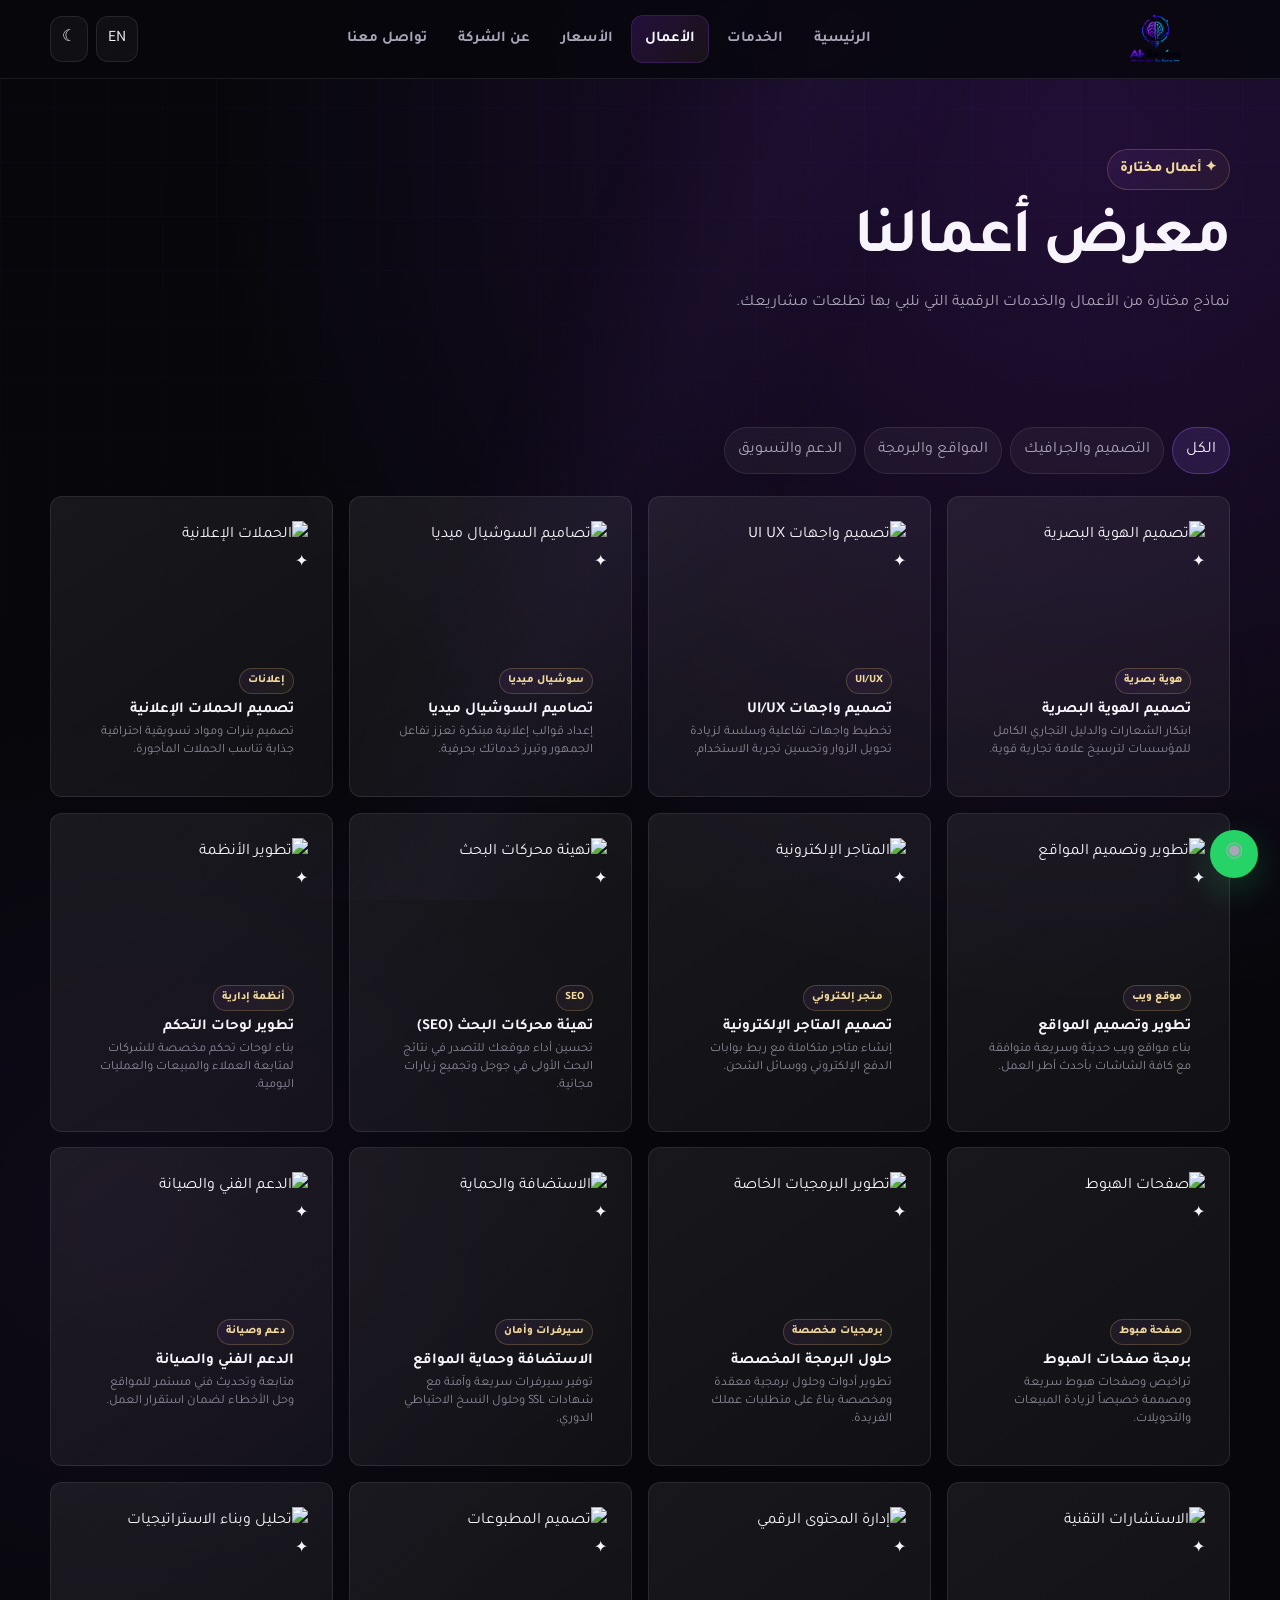
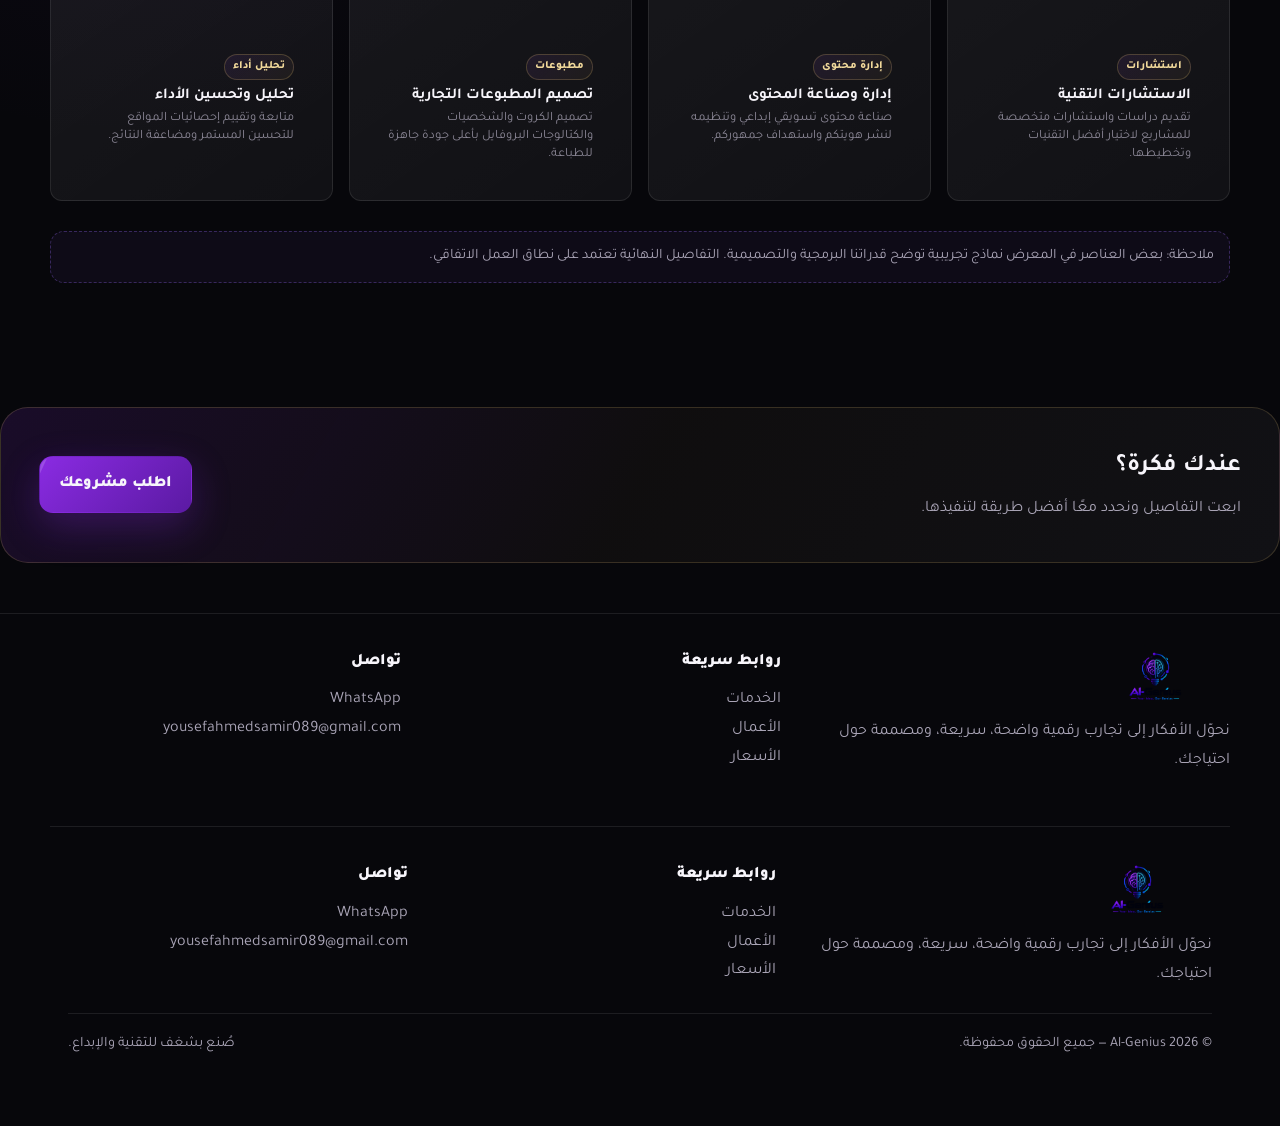
==== commit 9b9f38d4: "Add files via upload" ====
--- a/portfolio.html
+++ b/portfolio.html
@@ -1,4 +1,3 @@
-```html
 <!DOCTYPE html>
 <html lang="ar" dir="rtl">
 
@@ -6,529 +5,532 @@
     <meta charset="UTF-8">
     <meta name="viewport" content="width=device-width, initial-scale=1.0">
 
-    <title>Al-Genius | الأعمال</title>
-
+    <title data-ar="الأعمال | Al-Genius" data-en="Portfolio | Al-Genius">الأعمال | Al-Genius</title>
+
+    <meta name="description" content="معرض أعمال Al-Genius في التصميم والبرمجة والتسويق والدعم الرقمي.">
+    <meta name="author" content="Youssef Ahmed">
+    <meta name="theme-color" content="#07070b">
+
+    <!-- Open Graph / Meta -->
+    <meta property="og:type" content="website">
+    <meta property="og:title" content="الأعمال | Al-Genius">
+    <meta property="og:description" content="شاهد نماذج من أعمال Al-Genius في المواقع والتصميم والمحتوى والتجارب الرقمية.">
+    <meta property="og:site_name" content="Al-Genius">
+
+    <link rel="icon" href="logo.png" type="image/png">
     <link rel="stylesheet" href="style.css">
+
+    <link rel="preconnect" href="https://fonts.googleapis.com">
+    <link rel="preconnect" href="https://fonts.gstatic.com" crossorigin>
+
+    <style>
+        /* =========================================================
+           تعديلات تصغير الكروت واستجابة الشبكة (Compact Cards Style)
+        ========================================================= */
+        
+        /* 1. زيادة عدد الأعمدة وتقليل الفجوات لتصغير حجم كل كارت */
+        .portfolio-grid {
+            display: grid;
+            grid-template-columns: repeat(auto-fill, minmax(240px, 1fr));
+            gap: 16px;
+        }
+
+        /* 2. تصغير حجم الكارت نفسه والإنحناء والـ Padding */
+        .portfolio-card {
+            border-radius: 12px;
+            overflow: hidden;
+            display: flex;
+            flex-direction: column;
+            transition: transform 0.3s ease, box-shadow 0.3s ease;
+        }
+
+        /* 3. تصغير ارتفاع الصورة داخل الكارت */
+        .portfolio-image {
+            height: 135px;
+            overflow: hidden;
+            position: relative;
+        }
+
+        .portfolio-image img {
+            width: 100%;
+            height: 100%;
+            object-fit: cover;
+        }
+
+        /* 4. تصغير المحتوى النصي الداخلي والخطوط */
+        .portfolio-content {
+            padding: 12px 14px;
+            flex-grow: 1;
+            display: flex;
+            flex-direction: column;
+        }
+
+        .portfolio-content h3 {
+            font-size: 0.95rem;
+            margin: 6px 0 4px 0;
+            line-height: 1.3;
+        }
+
+        .portfolio-content p {
+            font-size: 0.8rem;
+            line-height: 1.4;
+            opacity: 0.8;
+            margin: 0;
+        }
+
+        .project-number {
+            font-size: 0.7rem;
+            padding: 2px 8px;
+            align-self: flex-start;
+        }
+    </style>
 </head>
 
 <body>
 
-<!-- =========================================================
-     HEADER
-========================================================= -->
-
-<header>
-
-    <div class="logo">
-        Al-Genius <span>✦</span>
-    </div>
-
-    <nav class="nav">
-        <a href="index.html">الرئيسية</a>
-        <a href="services.html">الخدمات</a>
-        <a href="portfolio.html" class="active">الأعمال</a>
-        <a href="prices.html">الأسعار</a>
-        <a href="about.html">عن الشركة</a>
-        <a href="contact.html">تواصل معنا</a>
-    </nav>
-
-    <div class="header-actions">
-
-        <button
-            class="language-toggle"
-            id="languageBtn"
-            type="button"
-            aria-label="تغيير اللغة"
-        >
-            EN
-        </button>
-
-        <button
-            class="theme-toggle-btn"
-            id="themeBtn"
-            type="button"
-            aria-label="تغيير المظهر"
-        >
-            ☾ Dark
-        </button>
-
-    </div>
-
-</header>
-
-
-<!-- =========================================================
-     MAIN
-========================================================= -->
-
-<main class="container">
-
-    <!-- =====================================================
-         PAGE TITLE
-    ====================================================== -->
-
-    <section class="services">
-
+    <!-- BACKGROUND EFFECTS -->
+    <div class="bg-grid"></div>
+    <div class="cursor-glow"></div>
+    <div class="floating-orb orb-1"></div>
+    <div class="floating-orb orb-2"></div>
+    <div class="floating-orb orb-3"></div>
+
+    <!-- HEADER -->
+    <header class="site-header header">
+        <div class="container header-inner">
+
+                        <a href="index.html" class="logo" aria-label="Al-Genius">
+                <img src="logo.png" alt="Al-Genius" class="site-logo">
+            </a>
+
+            <nav class="nav" aria-label="Main navigation">
+                <a href="index.html" data-ar="الرئيسية" data-en="Home">الرئيسية</a>
+                <a href="services.html" data-ar="الخدمات" data-en="Services">الخدمات</a>
+                <a href="portfolio.html" class="active" data-ar="الأعمال" data-en="Portfolio">الأعمال</a>
+                <a href="prices.html" data-ar="الأسعار" data-en="Pricing">الأسعار</a>
+                <a href="about.html" data-ar="عن الشركة" data-en="About">عن الشركة</a>
+                <a href="contact.html" data-ar="تواصل معنا" data-en="Contact">تواصل معنا</a>
+            </nav>
+
+            <div class="header-actions">
+                <button class="language-toggle" id="languageBtn" type="button" aria-label="تغيير اللغة">EN</button>
+                <button class="theme-toggle-btn" id="themeBtn" type="button" aria-label="تغيير المظهر">☾</button>
+                <button class="menu-toggle" id="menuToggle" type="button" aria-label="القائمة">☰</button>
+            </div>
+
+        </div>
+
+        <div class="container mobile-menu" id="mobileMenu">
+            <a href="index.html" data-ar="الرئيسية" data-en="Home">الرئيسية</a>
+            <a href="services.html" data-ar="الخدمات" data-en="Services">الخدمات</a>
+            <a href="portfolio.html" class="active" data-ar="الأعمال" data-en="Portfolio">الأعمال</a>
+            <a href="prices.html" data-ar="الأسعار" data-en="Pricing">الأسعار</a>
+            <a href="about.html" data-ar="عن الشركة" data-en="About">عن الشركة</a>
+            <a href="contact.html" data-ar="تواصل معنا" data-en="Contact">تواصل معنا</a>
+        </div>
+    </header>
+
+    <!-- MAIN CONTENT -->
+    <main>
+
+        <!-- HERO SECTION -->
+        <section class="portfolio-hero page-hero">
+            <div class="container">
+                <div class="hero-badge badge reveal" data-ar="✦ أعمال مختارة" data-en="✦ Selected Work">
+                    ✦ أعمال مختارة
+                </div>
+
+                <h1 class="portfolio-title reveal" data-ar="معرض أعمالنا" data-en="Our Portfolio">
+                    معرض أعمالنا
+                </h1>
+
+                <p class="portfolio-description reveal" data-ar="نماذج مختارة من الأعمال والخدمات الرقمية التي نلبي بها تطلعات مشاريعك." data-en="A selection of projects and prototypes showing how we turn ideas into digital experiences.">
+                    نماذج مختارة من الأعمال والخدمات الرقمية التي نلبي بها تطلعات مشاريعك.
+                </p>
+
+                <div class="hero-line reveal"></div>
+            </div>
+        </section>
+
+        <!-- PORTFOLIO SECTION WITH FILTER -->
+        <section class="portfolio-section section">
+            <div class="container">
+
+                <!-- Filter Controls -->
+                <div class="filter reveal">
+                    <button class="active" data-filter="all" data-ar="الكل" data-en="All">الكل</button>
+                    <button data-filter="design" data-ar="التصميم والجرافيك" data-en="Design">التصميم والجرافيك</button>
+                    <button data-filter="web" data-ar="المواقع والبرمجة" data-en="Web & Dev">المواقع والبرمجة</button>
+                    <button data-filter="marketing" data-ar="الدعم والتسويق" data-en="Support & Marketing">الدعم والتسويق</button>
+                </div>
+
+                <!-- Projects Grid (16 Cards) -->
+                <div class="portfolio-grid" id="portfolioGrid">
+
+                    <!-- Project 01 -->
+                    <article class="portfolio-card card reveal" data-category="design">
+                        <div class="portfolio-image">
+                            <img src="https://images.unsplash.com/photo-1626785774573-4b799315345d?w=600&auto=format&fit=crop&q=80" alt="تصميم الهوية البصرية" loading="lazy">
+                            <div class="image-overlay"><span>✦</span></div>
+                        </div>
+                        <div class="portfolio-content project-body">
+                            <span class="project-number badge" data-ar="هوية بصرية" data-en="Brand Identity">01</span>
+                            <h3 data-ar="تصميم الهوية البصرية" data-en="Visual Identity Design">تصميم الهوية البصرية</h3>
+                            <p data-ar="ابتكار الشعارات والدليل التجاري الكامل للمؤسسات لترسيخ علامة تجارية قوية." data-en="Creating logos and complete brand guidelines to establish a unique identity.">
+                                ابتكار الشعارات والدليل التجاري الكامل للمؤسسات لترسيخ علامة تجارية قوية.
+                            </p>
+                        </div>
+                    </article>
+
+                    <!-- Project 02 -->
+                    <article class="portfolio-card card reveal" data-category="design">
+                        <div class="portfolio-image">
+                            <img src="https://images.unsplash.com/photo-1581291518633-83b4ebd1d83e?w=600&auto=format&fit=crop&q=80" alt="تصميم واجهات UI UX" loading="lazy">
+                            <div class="image-overlay"><span>✦</span></div>
+                        </div>
+                        <div class="portfolio-content project-body">
+                            <span class="project-number badge" data-ar="UI/UX" data-en="UI/UX">02</span>
+                            <h3 data-ar="تصميم واجهات UI/UX" data-en="UI/UX Design">تصميم واجهات UI/UX</h3>
+                            <p data-ar="تخطيط واجهات تفاعلية وسلسة لزيادة تحويل الزوار وتحسين تجربة الاستخدام." data-en="Designing interactive interfaces to enhance user experience and conversions.">
+                                تخطيط واجهات تفاعلية وسلسة لزيادة تحويل الزوار وتحسين تجربة الاستخدام.
+                            </p>
+                        </div>
+                    </article>
+
+                    <!-- Project 03 -->
+                    <article class="portfolio-card card reveal" data-category="design">
+                        <div class="portfolio-image">
+                            <img src="https://images.unsplash.com/photo-1611162617474-5b21e879e113?w=600&auto=format&fit=crop&q=80" alt="تصاميم السوشيال ميديا" loading="lazy">
+                            <div class="image-overlay"><span>✦</span></div>
+                        </div>
+                        <div class="portfolio-content project-body">
+                            <span class="project-number badge" data-ar="سوشيال ميديا" data-en="Social Media">03</span>
+                            <h3 data-ar="تصاميم السوشيال ميديا" data-en="Social Media Designs">تصاميم السوشيال ميديا</h3>
+                            <p data-ar="إعداد قوالب إعلانية مبتكرة تعزز تفاعل الجمهور وتبرز خدماتك بحرفية." data-en="Creating creative social media posts and templates to boost audience engagement.">
+                                إعداد قوالب إعلانية مبتكرة تعزز تفاعل الجمهور وتبرز خدماتك بحرفية.
+                            </p>
+                        </div>
+                    </article>
+
+                    <!-- Project 04 -->
+                    <article class="portfolio-card card reveal" data-category="design">
+                        <div class="portfolio-image">
+                            <img src="https://images.unsplash.com/photo-1563986768609-322da13575f3?w=600&auto=format&fit=crop&q=80" alt="الحملات الإعلانية" loading="lazy">
+                            <div class="image-overlay"><span>✦</span></div>
+                        </div>
+                        <div class="portfolio-content project-body">
+                            <span class="project-number badge" data-ar="إعلانات" data-en="Ad Campaigns">04</span>
+                            <h3 data-ar="تصميم الحملات الإعلانية" data-en="Ad Banner Design">تصميم الحملات الإعلانية</h3>
+                            <p data-ar="تصميم بنرات ومواد تسويقية احترافية جذابة تناسب الحملات المأجورة." data-en="Designing eye-catching banners and creative assets for paid ad campaigns.">
+                                تصميم بنرات ومواد تسويقية احترافية جذابة تناسب الحملات المأجورة.
+                            </p>
+                        </div>
+                    </article>
+
+                    <!-- Project 05 -->
+                    <article class="portfolio-card card reveal" data-category="web">
+                        <div class="portfolio-image">
+                            <img src="https://images.unsplash.com/photo-1547658719-da2b51169166?w=600&auto=format&fit=crop&q=80" alt="تطوير وتصميم المواقع" loading="lazy">
+                            <div class="image-overlay"><span>✦</span></div>
+                        </div>
+                        <div class="portfolio-content project-body">
+                            <span class="project-number badge" data-ar="موقع ويب" data-en="Website">05</span>
+                            <h3 data-ar="تطوير وتصميم المواقع" data-en="Web Development">تطوير وتصميم المواقع</h3>
+                            <p data-ar="بناء مواقع ويب حديثة وسريعة متوافقة مع كافة الشاشات بأحدث أطر العمل." data-en="Building modern, responsive websites using the latest web technologies.">
+                                بناء مواقع ويب حديثة وسريعة متوافقة مع كافة الشاشات بأحدث أطر العمل.
+                            </p>
+                        </div>
+                    </article>
+
+                    <!-- Project 06 -->
+                    <article class="portfolio-card card reveal" data-category="web">
+                        <div class="portfolio-image">
+                            <img src="https://images.unsplash.com/photo-1563013544-824ae1b704d3?w=600&auto=format&fit=crop&q=80" alt="المتاجر الإلكترونية" loading="lazy">
+                            <div class="image-overlay"><span>✦</span></div>
+                        </div>
+                        <div class="portfolio-content project-body">
+                            <span class="project-number badge" data-ar="متجر إلكتروني" data-en="E-Commerce">06</span>
+                            <h3 data-ar="تصميم المتاجر الإلكترونية" data-en="E-Commerce Stores">تصميم المتاجر الإلكترونية</h3>
+                            <p data-ar="إنشاء متاجر متكاملة مع ربط بوابات الدفع الإلكتروني ووسائل الشحن." data-en="Building e-commerce platforms with integrated payment gateways and shipping solutions.">
+                                إنشاء متاجر متكاملة مع ربط بوابات الدفع الإلكتروني ووسائل الشحن.
+                            </p>
+                        </div>
+                    </article>
+
+                    <!-- Project 07 -->
+                    <article class="portfolio-card card reveal" data-category="web">
+                        <div class="portfolio-image">
+                            <img src="https://images.unsplash.com/photo-1460925895917-afdab827c52f?w=600&auto=format&fit=crop&q=80" alt="تهيئة محركات البحث" loading="lazy">
+                            <div class="image-overlay"><span>✦</span></div>
+                        </div>
+                        <div class="portfolio-content project-body">
+                            <span class="project-number badge" data-ar="SEO" data-en="SEO">07</span>
+                            <h3 data-ar="تهيئة محركات البحث (SEO)" data-en="Search Engine Optimization">تهيئة محركات البحث (SEO)</h3>
+                            <p data-ar="تحسين أداء موقعك للتصدر في نتائج البحث الأولى في جوجل وتجميع زيارات مجانية." data-en="Optimizing website structure and content to rank higher on search engines.">
+                                تحسين أداء موقعك للتصدر في نتائج البحث الأولى في جوجل وتجميع زيارات مجانية.
+                            </p>
+                        </div>
+                    </article>
+
+                    <!-- Project 08 -->
+                    <article class="portfolio-card card reveal" data-category="web">
+                        <div class="portfolio-image">
+                            <img src="https://images.unsplash.com/photo-1551288049-bebda4e38f71?w=600&auto=format&fit=crop&q=80" alt="تطوير الأنظمة" loading="lazy">
+                            <div class="image-overlay"><span>✦</span></div>
+                        </div>
+                        <div class="portfolio-content project-body">
+                            <span class="project-number badge" data-ar="أنظمة إدارية" data-en="Dashboard Systems">08</span>
+                            <h3 data-ar="تطوير لوحات التحكم" data-en="Admin Dashboards">تطوير لوحات التحكم</h3>
+                            <p data-ar="بناء لوحات تحكم مخصصة للشركات لمتابعة العملاء والمبيعات والعمليات اليومية." data-en="Custom admin panels and management dashboards for business operations.">
+                                بناء لوحات تحكم مخصصة للشركات لمتابعة العملاء والمبيعات والعمليات اليومية.
+                            </p>
+                        </div>
+                    </article>
+
+                    <!-- Project 09 -->
+                    <article class="portfolio-card card reveal" data-category="web">
+                        <div class="portfolio-image">
+                            <img src="https://images.unsplash.com/photo-1507238691740-187a5b1d37b8?w=600&auto=format&fit=crop&q=80" alt="صفحات الهبوط" loading="lazy">
+                            <div class="image-overlay"><span>✦</span></div>
+                        </div>
+                        <div class="portfolio-content project-body">
+                            <span class="project-number badge" data-ar="صفحة هبوط" data-en="Landing Page">09</span>
+                            <h3 data-ar="برمجة صفحات الهبوط" data-en="Landing Pages">برمجة صفحات الهبوط</h3>
+                            <p data-ar="تراخيص وصفحات هبوط سريعة ومصممة خصيصاً لزيادة المبيعات والتحويلات." data-en="High-converting landing pages tailored for specific marketing promotions.">
+                                تراخيص وصفحات هبوط سريعة ومصممة خصيصاً لزيادة المبيعات والتحويلات.
+                            </p>
+                        </div>
+                    </article>
+
+                    <!-- Project 10 -->
+                    <article class="portfolio-card card reveal" data-category="web">
+                        <div class="portfolio-image">
+                            <img src="https://images.unsplash.com/photo-1555066931-4365d14bab8c?w=600&auto=format&fit=crop&q=80" alt="تطوير البرمجيات الخاصة" loading="lazy">
+                            <div class="image-overlay"><span>✦</span></div>
+                        </div>
+                        <div class="portfolio-content project-body">
+                            <span class="project-number badge" data-ar="برمجيات مخصصة" data-en="Custom Code">10</span>
+                            <h3 data-ar="حلول البرمجة المخصصة" data-en="Custom Web Solutions">حلول البرمجة المخصصة</h3>
+                            <p data-ar="تطوير أدوات وحلول برمجية معقدة ومخصصة بناءً على متطلبات عملك الفريدة." data-en="Custom web tools and web application development for complex features.">
+                                تطوير أدوات وحلول برمجية معقدة ومخصصة بناءً على متطلبات عملك الفريدة.
+                            </p>
+                        </div>
+                    </article>
+
+                    <!-- Project 11 -->
+                    <article class="portfolio-card card reveal" data-category="marketing">
+                        <div class="portfolio-image">
+                            <img src="https://images.unsplash.com/photo-1558494949-ef010cbdcc31?w=600&auto=format&fit=crop&q=80" alt="الاستضافة والحماية" loading="lazy">
+                            <div class="image-overlay"><span>✦</span></div>
+                        </div>
+                        <div class="portfolio-content project-body">
+                            <span class="project-number badge" data-ar="سيرفرات وأمان" data-en="Hosting & Security">11</span>
+                            <h3 data-ar="الاستضافة وحماية المواقع" data-en="Hosting & Security">الاستضافة وحماية المواقع</h3>
+                            <p data-ar="توفير سيرفرات سريعة وآمنة مع شهادات SSL وحلول النسخ الاحتياطي الدوري." data-en="Fast and secure hosting solutions with SSL certificates and automated backups.">
+                                توفير سيرفرات سريعة وآمنة مع شهادات SSL وحلول النسخ الاحتياطي الدوري.
+                            </p>
+                        </div>
+                    </article>
+
+                    <!-- Project 12 -->
+                    <article class="portfolio-card card reveal" data-category="marketing">
+                        <div class="portfolio-image">
+                            <img src="https://images.unsplash.com/photo-1454165804606-c3d57bc86b40?w=600&auto=format&fit=crop&q=80" alt="الدعم الفني والصيانة" loading="lazy">
+                            <div class="image-overlay"><span>✦</span></div>
+                        </div>
+                        <div class="portfolio-content project-body">
+                            <span class="project-number badge" data-ar="دعم وصيانة" data-en="Support & Tech">12</span>
+                            <h3 data-ar="الدعم الفني والصيانة" data-en="Technical Maintenance">الدعم الفني والصيانة</h3>
+                            <p data-ar="متابعة وتحديث فني مستمر للمواقع وحل الأخطاء لضمان استقرار العمل." data-en="Continuous maintenance and technical support to ensure system uptime.">
+                                متابعة وتحديث فني مستمر للمواقع وحل الأخطاء لضمان استقرار العمل.
+                            </p>
+                        </div>
+                    </article>
+
+                    <!-- Project 13 -->
+                    <article class="portfolio-card card reveal" data-category="marketing">
+                        <div class="portfolio-image">
+                            <img src="https://images.unsplash.com/photo-1533750516457-a7f992034fec?w=600&auto=format&fit=crop&q=80" alt="الاستشارات التقنية" loading="lazy">
+                            <div class="image-overlay"><span>✦</span></div>
+                        </div>
+                        <div class="portfolio-content project-body">
+                            <span class="project-number badge" data-ar="استشارات" data-en="Consultation">13</span>
+                            <h3 data-ar="الاستشارات التقنية" data-en="Tech Consultation">الاستشارات التقنية</h3>
+                            <p data-ar="تقديم دراسات واستشارات متخصصة للمشاريع لاختيار أفضل التقنيات وتخطيطها." data-en="Providing technical feasibility studies and consultancy for digital growth.">
+                                تقديم دراسات واستشارات متخصصة للمشاريع لاختيار أفضل التقنيات وتخطيطها.
+                            </p>
+                        </div>
+                    </article>
+
+                    <!-- Project 14 -->
+                    <article class="portfolio-card card reveal" data-category="marketing">
+                        <div class="portfolio-image">
+                            <img src="https://images.unsplash.com/photo-1432888498266-38ffec3eaf0a?w=600&auto=format&fit=crop&q=80" alt="إدارة المحتوى الرقمي" loading="lazy">
+                            <div class="image-overlay"><span>✦</span></div>
+                        </div>
+                        <div class="portfolio-content project-body">
+                            <span class="project-number badge" data-ar="إدارة محتوى" data-en="Content Mgmt">14</span>
+                            <h3 data-ar="إدارة وصناعة المحتوى" data-en="Content Management">إدارة وصناعة المحتوى</h3>
+                            <p data-ar="صناعة محتوى تسويقي إبداعي وتنظيمه لنشر هويتكم واستهداف جمهوركم." data-en="Creation and strategic management of engaging digital marketing content.">
+                                صناعة محتوى تسويقي إبداعي وتنظيمه لنشر هويتكم واستهداف جمهوركم.
+                            </p>
+                        </div>
+                    </article>
+
+                    <!-- Project 15 -->
+                    <article class="portfolio-card card reveal" data-category="design">
+                        <div class="portfolio-image">
+                            <img src="https://images.unsplash.com/photo-1522542550221-31fd19575a2d?w=600&auto=format&fit=crop&q=80" alt="تصميم المطبوعات" loading="lazy">
+                            <div class="image-overlay"><span>✦</span></div>
+                        </div>
+                        <div class="portfolio-content project-body">
+                            <span class="project-number badge" data-ar="مطبوعات" data-en="Print Design">15</span>
+                            <h3 data-ar="تصميم المطبوعات التجارية" data-en="Print & Stationery">تصميم المطبوعات التجارية</h3>
+                            <p data-ar="تصميم الكروت والشخصيات والكتالوجات البروفايل بأعلى جودة جاهزة للطباعة." data-en="Professional design for brochures, business cards, and company profiles.">
+                                تصميم الكروت والشخصيات والكتالوجات البروفايل بأعلى جودة جاهزة للطباعة.
+                            </p>
+                        </div>
+                    </article>
+
+                    <!-- Project 16 -->
+                    <article class="portfolio-card card reveal" data-category="marketing">
+                        <div class="portfolio-image">
+                            <img src="https://images.unsplash.com/photo-1516321318423-f06f85e504b3?w=600&auto=format&fit=crop&q=80" alt="تحليل وبناء الاستراتيجيات" loading="lazy">
+                            <div class="image-overlay"><span>✦</span></div>
+                        </div>
+                        <div class="portfolio-content project-body">
+                            <span class="project-number badge" data-ar="تحليل أداء" data-en="Analytics">16</span>
+                            <h3 data-ar="تحليل وتحسين الأداء" data-en="Performance Analytics">تحليل وتحسين الأداء</h3>
+                            <p data-ar="متابعة وتقييم إحصائيات المواقع للتحسين المستمر ومضاعفة النتائج." data-en="Tracking website performance and analytics to double conversion rates.">
+                                متابعة وتقييم إحصائيات المواقع للتحسين المستمر ومضاعفة النتائج.
+                            </p>
+                        </div>
+                    </article>
+
+                </div>
+
+                <!-- Portfolio Notice -->
+                <div class="notice reveal" style="margin-top: 30px;" data-ar="ملاحظة: بعض العناصر في المعرض نماذج تجريبية توضح قدراتنا البرمجية والتصميمية. التفاصيل النهائية تعتمد على نطاق العمل الاتفاقي." data-en="Note: Some portfolio items are prototypes showcasing technical capability. Final project details depend on the agreed scope.">
+                    ملاحظة: بعض العناصر في المعرض نماذج تجريبية توضح قدراتنا البرمجية والتصميمية. التفاصيل النهائية تعتمد على نطاق العمل الاتفاقي.
+                </div>
+
+            </div>
+        </section>
+
+</div>
+<div class="cta"><div><h2 data-ar="عندك فكرة؟" data-en="Have an idea?">عندك فكرة؟</h2><p data-ar="ابعت التفاصيل ونحدد معًا أفضل طريقة لتنفيذها." data-en="Send the details and we’ll define the right way to build it.">ابعت التفاصيل ونحدد معًا أفضل طريقة لتنفيذها.</p></div><a class="btn btn-primary" href="contact.html" data-ar="اطلب مشروعك" data-en="Request your project">اطلب مشروعك</a></div>
+</div></section></main><footer class="footer"><div class="container">
+<div class="footer-grid">
+<div><a class="logo" href="index.html" aria-label="Al-Genius"><img src="logo.png" alt="Al-Genius" class="site-logo"></a><p data-ar="نحوّل الأفكار إلى تجارب رقمية واضحة، سريعة، ومصممة حول احتياجك." data-en="We turn ideas into clear, fast digital experiences built around your needs.">نحوّل الأفكار إلى تجارب رقمية واضحة، سريعة، ومصممة حول احتياجك.</p></div>
+<div><div class="footer-title" data-ar="روابط سريعة" data-en="Quick Links">روابط سريعة</div><p><a href="services.html" data-ar="الخدمات" data-en="Services">الخدمات</a></p><p><a href="portfolio.html" data-ar="الأعمال" data-en="Portfolio">الأعمال</a></p><p><a href="prices.html" data-ar="الأسعار" data-en="Pricing">الأسعار</a></p></div>
+<div><div class="footer-title" data-ar="تواصل" data-en="Contact">تواصل</div><p><a href="https://wa.me/201012747531" target="_blank" rel="noopener">WhatsApp</a></p><p><a href="mailto:yousefahmedsamir089@gmail.com">yousefahmedsamir089@gmail.com</a></p></div>
+</div>
+
+
+    <!-- FOOTER -->
+    <footer class="footer">
         <div class="container">
-
-            <h1 class="section-title">
-                معرض أعمالنا
-            </h1>
-
-            <p class="section-subtitle">
-                نماذج مختارة من الأعمال والخدمات الرقمية التي يمكن تنفيذها حسب احتياجات مشروعك.
-            </p>
-
+            <div class="footer-grid">
+                <div>
+                    <a class="logo" href="index.html" aria-label="Al-Genius"><img src="logo.png" alt="Al-Genius" class="site-logo"></a>
+                    <p data-ar="نحوّل الأفكار إلى تجارب رقمية واضحة، سريعة، ومصممة حول احتياجك." data-en="We turn ideas into clear, fast digital experiences built around your needs.">نحوّل الأفكار إلى تجارب رقمية واضحة، سريعة، ومصممة حول احتياجك.</p>
+                </div>
+                <div>
+                    <div class="footer-title" data-ar="روابط سريعة" data-en="Quick Links">روابط سريعة</div>
+                    <p><a href="services.html" data-ar="الخدمات" data-en="Services">الخدمات</a></p>
+                    <p><a href="portfolio.html" data-ar="الأعمال" data-en="Portfolio">الأعمال</a></p>
+                    <p><a href="prices.html" data-ar="الأسعار" data-en="Pricing">الأسعار</a></p>
+                </div>
+                <div>
+                    <div class="footer-title" data-ar="تواصل" data-en="Contact">تواصل</div>
+                    <p><a href="https://wa.me/201012747531" target="_blank" rel="noopener">WhatsApp</a></p>
+                    <p><a href="mailto:yousefahmedsamir089@gmail.com">yousefahmedsamir089@gmail.com</a></p>
+                </div>
+            </div>
+            <div class="copyright">
+                <span data-ar="© 2026 Al-Genius — جميع الحقوق محفوظة." data-en="© 2026 Al-Genius — All rights reserved.">© 2026 Al-Genius — جميع الحقوق محفوظة.</span>
+                <span data-ar="صُنع بشغف للتقنية والإبداع." data-en="Built with passion for technology and creativity.">صُنع بشغف للتقنية والإبداع.</span>
+            </div>
         </div>
-
-    </section>
-
-
-    <!-- =====================================================
-         التصميم والجرافيك
-    ====================================================== -->
-
-    <section class="services">
-
-        <div class="container">
-
-            <h2 class="section-title">
-                🎨 التصميم والجرافيك
-            </h2>
-
-            <p class="section-subtitle">
-                أعمال التصميم والهوية البصرية والإعلانات والمحتوى الرقمي.
-            </p>
-
-
-            <div class="grid-3">
-
-                <!-- مشروع 1 -->
-
-                <div class="service-card">
-
-                    <img
-                        src="https://images.unsplash.com/photo-1626785774573-4b799315345d?w=500&auto=format&fit=crop&q=80"
-                        alt="تصميم الهوية البصرية"
-                        class="service-img"
-                    >
-
-                    <div class="service-content">
-
-                        <h3>
-                            تصميم الهوية البصرية
-                        </h3>
-
-                        <p>
-                            ابتكار الشعارات والدليل التجاري الكامل للمؤسسات والشركات لترسيخ علامة تجارية قوية وفريدة.
-                        </p>
-
-                    </div>
-
-                </div>
-
-
-                <!-- مشروع 2 -->
-
-                <div class="service-card">
-
-                    <img
-                        src="https://images.unsplash.com/photo-1581291518633-83b4ebd1d83e?w=500&auto=format&fit=crop&q=80"
-                        alt="تصميم واجهات UI UX"
-                        class="service-img"
-                    >
-
-                    <div class="service-content">
-
-                        <h3>
-                            تصميم واجهات UI/UX
-                        </h3>
-
-                        <p>
-                            دراسة وتخطيط واجهات تفاعلية وسلسة لزيادة معدل تحويل الزوار وتحسين تجربة الاستخدام العامة.
-                        </p>
-
-                    </div>
-
-                </div>
-
-
-                <!-- مشروع 3 -->
-
-                <div class="service-card">
-
-                    <img
-                        src="https://images.unsplash.com/photo-1611162617474-5b21e879e113?w=500&auto=format&fit=crop&q=80"
-                        alt="تصاميم السوشيال ميديا"
-                        class="service-img"
-                    >
-
-                    <div class="service-content">
-
-                        <h3>
-                            تصاميم السوشيال ميديا
-                        </h3>
-
-                        <p>
-                            إعداد وقوالب إعلانية مبتكرة لمنصات التواصل الاجتماعي تعزز تفاعل الجمهور وتبرز خدماتك.
-                        </p>
-
-                    </div>
-
-                </div>
-
-
-                <!-- مشروع 4 -->
-
-                <div class="service-card">
-
-                    <img
-                        src="https://images.unsplash.com/photo-1563986768609-322da13575f3?w=500&auto=format&fit=crop&q=80"
-                        alt="حملات إعلانية"
-                        class="service-img"
-                    >
-
-                    <div class="service-content">
-
-                        <h3>
-                            تصميم الحملات الإعلانية
-                        </h3>
-
-                        <p>
-                            تصميم مواد إعلانية احترافية تناسب الحملات الرقمية وتساعد على جذب العملاء وإبراز العلامة التجارية.
-                        </p>
-
-                    </div>
-
-                </div>
-
-            </div>
-
-        </div>
-
-    </section>
-
-
-    <!-- =====================================================
-         المواقع والبرمجة
-    ====================================================== -->
-
-    <section class="services">
-
-        <div class="container">
-
-            <h2 class="section-title">
-                💻 المواقع والبرمجة
-            </h2>
-
-            <p class="section-subtitle">
-                تصميم وتطوير المواقع الإلكترونية والمتاجر والمنصات الرقمية.
-            </p>
-
-
-            <div class="grid-3">
-
-                <!-- مشروع 5 -->
-
-                <div class="service-card">
-
-                    <img
-                        src="https://images.unsplash.com/photo-1547658719-da2b51169166?w=500&auto=format&fit=crop&q=80"
-                        alt="تطوير وتصميم المواقع"
-                        class="service-img"
-                    >
-
-                    <div class="service-content">
-
-                        <h3>
-                            تطوير وتصميم المواقع
-                        </h3>
-
-                        <p>
-                            بناء مواقع ويب حديثة وسريعة متوافقة مع كافة الشاشات باستخدام أحدث أطر العمل لضمان أداء استثنائي.
-                        </p>
-
-                    </div>
-
-                </div>
-
-
-                <!-- مشروع 6 -->
-
-                <div class="service-card">
-
-                    <img
-                        src="https://images.unsplash.com/photo-1563013544-824ae1b704d3?w=500&auto=format&fit=crop&q=80"
-                        alt="تصميم المتاجر الإلكترونية"
-                        class="service-img"
-                    >
-
-                    <div class="service-content">
-
-                        <h3>
-                            تصميم المتاجر الإلكترونية
-                        </h3>
-
-                        <p>
-                            إنشاء متاجر متكاملة لبيع منتجاتك مع ربط بوابات الدفع الإلكتروني، وسائل الشحن، ولوحات تحكم ميسرة.
-                        </p>
-
-                    </div>
-
-                </div>
-
-
-                <!-- مشروع 7 -->
-
-                <div class="service-card">
-
-                    <img
-                        src="https://images.unsplash.com/photo-1460925895917-afdab827c52f?w=500&auto=format&fit=crop&q=80"
-                        alt="تهيئة محركات البحث"
-                        class="service-img"
-                    >
-
-                    <div class="service-content">
-
-                        <h3>
-                            تهيئة محركات البحث (SEO)
-                        </h3>
-
-                        <p>
-                            تحسين هيكلية وأداء موقعك للتصدر في نتائج البحث الأولى في جوجل وتجميع زيارات طبيعية مستهدفة.
-                        </p>
-
-                    </div>
-
-                </div>
-
-
-                <!-- مشروع 8 -->
-
-                <div class="service-card">
-
-                    <img
-                        src="https://images.unsplash.com/photo-1551288049-bebda4e38f71?w=500&auto=format&fit=crop&q=80"
-                        alt="تطوير الأنظمة"
-                        class="service-img"
-                    >
-
-                    <div class="service-content">
-
-                        <h3>
-                            تطوير الأنظمة الإدارية
-                        </h3>
-
-                        <p>
-                            بناء لوحات تحكم ومحركات إدارية مخصصة للشركات لمتابعة العملاء والمبيعات والعمليات اليومية.
-                        </p>
-
-                    </div>
-
-                </div>
-
-            </div>
-
-        </div>
-
-    </section>
-
-
-    <!-- =====================================================
-         التطبيقات والفيديو
-    ====================================================== -->
-
-    <section class="services">
-
-        <div class="container">
-
-            <h2 class="section-title">
-                📱 التطبيقات والفيديو
-            </h2>
-
-            <p class="section-subtitle">
-                حلول رقمية تجمع بين التطبيقات والمحتوى المرئي الاحترافي.
-            </p>
-
-
-            <div class="grid-3">
-
-                <!-- مشروع 9 -->
-
-                <div class="service-card">
-
-                    <img
-                        src="https://images.unsplash.com/photo-1512941937669-90a1b58e7e9c?w=500&auto=format&fit=crop&q=80"
-                        alt="برمجة تطبيقات الهواتف"
-                        class="service-img"
-                    >
-
-                    <div class="service-content">
-
-                        <h3>
-                            برمجة تطبيقات الهواتف
-                        </h3>
-
-                        <p>
-                            تطوير تطبيقات أنيقة وعالية الكفاءة لنظامي Android و iOS تلبي تطلعات المستخدمين وتسهل خدماتك.
-                        </p>
-
-                    </div>
-
-                </div>
-
-
-                <!-- مشروع 10 -->
-
-                <div class="service-card">
-
-                    <img
-                        src="https://images.unsplash.com/photo-1552664730-d307ca884978?w=500&auto=format&fit=crop&q=80"
-                        alt="مونتاج الفيديو"
-                        class="service-img"
-                    >
-
-                    <div class="service-content">
-
-                        <h3>
-                            مونتاج وإنتاج الفيديو
-                        </h3>
-
-                        <p>
-                            إنتاج ومونتاج فيديوهات ترويجية وريلز ومقاطع قصيرة مناسبة للسوشيال ميديا.
-                        </p>
-
-                    </div>
-
-                </div>
-
-            </div>
-
-        </div>
-
-    </section>
-
-
-    <!-- =====================================================
-         التسويق والدعم
-    ====================================================== -->
-
-    <section class="services">
-
-        <div class="container">
-
-            <h2 class="section-title">
-                📢 التسويق والدعم الرقمي
-            </h2>
-
-            <p class="section-subtitle">
-                خدمات تساعد مشروعك على الوصول للجمهور والحفاظ على استقرار أعمالك الرقمية.
-            </p>
-
-
-            <div class="grid-3">
-
-                <!-- مشروع 11 -->
-
-                <div class="service-card">
-
-                    <img
-                        src="https://images.unsplash.com/photo-1558494949-ef010cbdcc31?w=500&auto=format&fit=crop&q=80"
-                        alt="الاستضافة وحماية المواقع"
-                        class="service-img"
-                    >
-
-                    <div class="service-content">
-
-                        <h3>
-                            الاستضافة وحماية المواقع
-                        </h3>
-
-                        <p>
-                            توفير سيرفرات سريعة وآمنة للغاية مع شهادات الأمان SSL وحلول النسخ الاحتياطي الدوري.
-                        </p>
-
-                    </div>
-
-                </div>
-
-
-                <!-- مشروع 12 -->
-
-                <div class="service-card">
-
-                    <img
-                        src="https://images.unsplash.com/photo-1454165804606-c3d57bc86b40?w=500&auto=format&fit=crop&q=80"
-                        alt="الدعم الفني والصيانة"
-                        class="service-img"
-                    >
-
-                    <div class="service-content">
-
-                        <h3>
-                            الدعم الفني والصيانة
-                        </h3>
-
-                        <p>
-                            متابعة وتحديث فني مستمر للمواقع والتطبيقات مع حل أي أعطال طارئة لضمان استقرار العمل.
-                        </p>
-
-                    </div>
-
-                </div>
-
-
-                <!-- مشروع 13 -->
-
-                <div class="service-card">
-
-                    <img
-                        src="https://images.unsplash.com/photo-1563986768609-322da13575f3?w=500&auto=format&fit=crop&q=80"
-                        alt="الاستشارات التقنية"
-                        class="service-img"
-                    >
-
-                    <div class="service-content">
-
-                        <h3>
-                            الاستشارات التقنية
-                        </h3>
-
-                        <p>
-                            تقديم دراسات واستشارات متخصصة للمشاريع والناشئة لاختيار أفضل التقنيات وهيكلة العمل.
-                        </p>
-
-                    </div>
-
-                </div>
-
-            </div>
-
-        </div>
-
-    </div>
-
-</section>
-
-</main>
-
-
-<!-- =========================================================
-     FOOTER
-========================================================= -->
-
-<footer class="footer">
-    <div class="container">
-        <p>© 2026 Al-Genius — جميع الحقوق محفوظة.</p>
-    </div>
-</footer>
-
-<!-- =========================================================
-     JAVASCRIPT
-========================================================= -->
-
-<script src="translations.js"></script>
-<script src="script.js"></script>
-
+    </footer>
+
+    <!-- WHATSAPP & BACK TO TOP BUTTONS -->
+    <a class="whatsapp" href="https://wa.me/201012747531" target="_blank" rel="noopener" aria-label="WhatsApp">◉</a>
+    <button class="back-to-top" id="backToTop" aria-label="Back to top">↑</button>
+
+    <!-- SCRIPTS -->
+    <script src="translations.js"></script>
+    <script src="script.js"></script>
+
+    <script>
+        /* Mobile Menu Toggle */
+        const menuToggle = document.getElementById("menuToggle");
+        const mobileMenu = document.getElementById("mobileMenu");
+
+        if (menuToggle && mobileMenu) {
+            menuToggle.addEventListener("click", () => {
+                mobileMenu.classList.toggle("open");
+            });
+        }
+
+        /* Portfolio Filtering Script */
+        const filterBtns = document.querySelectorAll(".filter button");
+        const portfolioCards = document.querySelectorAll("#portfolioGrid .portfolio-card");
+
+        filterBtns.forEach(btn => {
+            btn.addEventListener("click", () => {
+                filterBtns.forEach(b => b.classList.remove("active"));
+                btn.classList.add("active");
+
+                const filterValue = btn.getAttribute("data-filter");
+
+                portfolioCards.forEach(card => {
+                    if (filterValue === "all" || card.getAttribute("data-category") === filterValue) {
+                        card.style.display = "flex";
+                    } else {
+                        card.style.display = "none";
+                    }
+                });
+            });
+        });
+
+        /* Reveal Animation Observer */
+        const revealElements = document.querySelectorAll(".reveal");
+        const revealObserver = new IntersectionObserver((entries) => {
+            entries.forEach(entry => {
+                if (entry.isIntersecting) {
+                    entry.target.classList.add("show");
+                }
+            });
+        }, { threshold: 0.12 });
+
+        revealElements.forEach(el => revealObserver.observe(el));
+
+        /* Mouse Glow Effect */
+        const glow = document.querySelector(".cursor-glow");
+        document.addEventListener("mousemove", (e) => {
+            if (!glow) return;
+            glow.style.left = e.clientX + "px";
+            glow.style.top = e.clientY + "px";
+        });
+
+        /* 3D Card Hover Effect */
+        portfolioCards.forEach(card => {
+            card.addEventListener("mousemove", (e) => {
+                const rect = card.getBoundingClientRect();
+                const x = e.clientX - rect.left;
+                const y = e.clientY - rect.top;
+                const rotateY = ((x / rect.width) - 0.5) * 6;
+                const rotateX = ((y / rect.height) - 0.5) * -6;
+
+                card.style.transform = `perspective(900px) rotateX(${rotateX}deg) rotateY(${rotateY}deg) translateY(-4px)`;
+            });
+
+            card.addEventListener("mouseleave", () => {
+                card.style.transform = "";
+            });
+        });
+    </script>
 </body>
-</html>
+
+</html>
--- a/style.css
+++ b/style.css
@@ -1,4694 +1,198 @@
-/* =========================================================
-   AL-GENIUS
-   COMPLETE PREMIUM RESPONSIVE STYLE
-========================================================= */
-
-@import url('https://fonts.googleapis.com/css2?family=Tajawal:wght@300;400;500;600;700;800;900&display=swap');
-
-
-/* =========================================================
-   VARIABLES
-========================================================= */
-
+@import url('https://fonts.googleapis.com/css2?family=Tajawal:wght@400;500;600;700;800;900&display=swap');
+
+/* ==========================================================================
+   1. VARIABLES & THEMES
+   ========================================================================== */
 :root {
-    --bg: #09080f;
-    --bg-2: #0d0b14;
-    --surface: #11101a;
-    --surface-2: #15131f;
-
-    --text: #f5f3fa;
-    --text-muted: #aaa5b8;
-
+    --bg: #07070b;
+    --bg2: #0b0a12;
+    --surface: rgba(255, 255, 255, 0.045);
+    --surface2: rgba(255, 255, 255, 0.07);
+    --text: #f7f5fb;
+    --muted: #aaa5b7;
     --accent: #9b6cff;
-    --accent-2: #c084fc;
-    --accent-dark: #7046d7;
-
-    --border: rgba(255,255,255,.08);
-    --border-accent: rgba(155,108,255,.25);
-
-    --success: #55d98b;
-
-    --container: 1200px;
-
-    --radius-sm: 10px;
-    --radius-md: 16px;
-    --radius-lg: 24px;
-    --radius-xl: 32px;
-
-    --shadow:
-        0 20px 70px rgba(0,0,0,.25);
-
-    --transition:
-        .35s cubic-bezier(.16,1,.3,1);
-}
-
-
-/* =========================================================
-   LIGHT MODE
-========================================================= */
+    --accent2: #c59cff;
+    --green: #25d366;
+    --gold: #d8b36a;
+    --gold2: #f0d89a;
+    --border: rgba(255, 255, 255, 0.09);
+    --shadow: 0 24px 80px rgba(0, 0, 0, 0.32);
+    --r: 22px;
+    --max: 1180px;
+    --mx: 50%;
+    --my: 50%;
+}
 
 body.light-mode {
-
-    --bg: #f7f6fa;
-    --bg-2: #ffffff;
-
-    --surface: #ffffff;
-    --surface-2: #f1eff7;
-
-    --text: #18151f;
-    --text-muted: #686274;
-
-    --border: rgba(20,15,30,.10);
-    --border-accent: rgba(112,70,215,.25);
-
-    background: var(--bg);
-    color: var(--text);
-}
-
-
-/* =========================================================
-   RESET
-========================================================= */
-
+    --bg: #f6f5fa;
+    --bg2: #fff;
+    --surface: rgba(15, 12, 25, 0.045);
+    --surface2: rgba(15, 12, 25, 0.07);
+    --text: #15121d;
+    --muted: #666171;
+    --border: rgba(15, 12, 25, 0.1);
+    --shadow: 0 24px 70px rgba(32, 24, 55, 0.12);
+}
+
+/* ==========================================================================
+   2. BASE & RESET STYLES
+   ========================================================================== */
 * {
+    box-sizing: border-box;
     margin: 0;
     padding: 0;
-    box-sizing: border-box;
 }
 
 html {
     scroll-behavior: smooth;
+    scroll-padding-top: 90px;
 }
 
 body {
+    font-family: 'Tajawal', Arial, sans-serif;
+    background: radial-gradient(circle at 85% 5%, rgba(138, 43, 226, 0.20), transparent 31%),
+                radial-gradient(circle at 10% 45%, rgba(84, 34, 140, 0.10), transparent 27%),
+                var(--bg);
+    color: var(--text);
+    line-height: 1.8;
     min-height: 100vh;
-
-    /* نفس الخلفية الأصلية في كل الموقع */
-    background:
-        radial-gradient(
-            circle at 15% 10%,
-            rgba(155,108,255,.08),
-            transparent 25%
-        ),
-        radial-gradient(
-            circle at 85% 30%,
-            rgba(192,132,252,.05),
-            transparent 25%
-        ),
-        var(--bg);
-
-    color: var(--text);
-
-    font-family: "Tajawal", sans-serif;
-
     overflow-x: hidden;
-
-    line-height: 1.7;
-}
-
-
-/* =========================================================
-   PAGE BACKGROUND
-========================================================= */
-
+    position: relative;
+    isolation: isolate;
+    animation: agPageIn 0.55s ease both;
+}
+
+/* Glowing background overlay */
 body::before {
     content: "";
-
     position: fixed;
-
     inset: 0;
-
     pointer-events: none;
-
+    background: linear-gradient(115deg, transparent 40%, rgba(155, 108, 255, 0.035), transparent 60%);
     z-index: -2;
-
-    background:
-        radial-gradient(
-            circle at 50% 0%,
-            rgba(155,108,255,.07),
-            transparent 35%
-        );
-}
-
-
-body::after {
-    content: "";
-
-    position: fixed;
-
-    top: 0;
-    bottom: 0;
-
-    left: -120px;
-
-    width: 2px;
-
-    pointer-events: none;
-
-    z-index: 9998;
-
-    background:
-        linear-gradient(
-            to bottom,
-            transparent,
-            rgba(155,108,255,.8),
-            rgba(192,132,252,.95),
-            rgba(155,108,255,.8),
-            transparent
-        );
-
-    box-shadow:
-        0 0 12px rgba(155,108,255,.7),
-        0 0 35px rgba(155,108,255,.35);
-
-    animation:
-        globalBeam 10s linear infinite;
-}
-
-@keyframes globalBeam {
-
-    0% {
-        left: -120px;
-        opacity: 0;
-    }
-
-    8% {
-        opacity: 1;
-    }
-
-    90% {
-        opacity: 1;
-    }
-
-    100% {
-        left: 110%;
-        opacity: 0;
-    }
-}
-
-
-/* =========================================================
-   SELECTION
-========================================================= */
-
-::selection {
-    background: var(--accent);
-    color: #fff;
-}
-
-
-/* =========================================================
-   SCROLLBAR
-========================================================= */
-
-::-webkit-scrollbar {
-    width: 9px;
-}
-
-::-webkit-scrollbar-track {
-    background: var(--bg);
-}
-
-::-webkit-scrollbar-thumb {
-    background:
-        linear-gradient(
-            var(--accent),
-            var(--accent-dark)
-        );
-
-    border-radius: 20px;
-
-    border: 2px solid var(--bg);
-}
-
-
-/* =========================================================
-   LINKS
-========================================================= */
-
-a {
-    color: inherit;
-}
-
-
-/* =========================================================
-   CONTAINER
-========================================================= */
-
-.container {
-    width: min(
-        var(--container),
-        calc(100% - 40px)
-    );
-
-    margin-inline: auto;
-}
-
-
-/* =========================================================
-   HEADER
-========================================================= */
-
-.header {
-    position: sticky;
-
-    top: 10px;
-
-    z-index: 9999;
-
-    width:
-        min(
-            1400px,
-            calc(100% - 20px)
-        );
-
-    height: 70px;
-
-    margin: 10px auto 0;
-
-    border:
-        1px solid
-        rgba(255,255,255,.08);
-
-    border-radius: 18px;
-
-    background:
-        rgba(10,9,16,.82);
-
-    backdrop-filter:
-        blur(20px);
-
-    -webkit-backdrop-filter:
-        blur(20px);
-
-    box-shadow:
-        0 15px 50px rgba(0,0,0,.18),
-        inset 0 1px 0 rgba(255,255,255,.035);
-
-    overflow: hidden;
-}
-
-body.light-mode .header {
-    background:
-        rgba(255,255,255,.82);
-
-    border-color:
-        rgba(20,15,30,.08);
-}
-
-.header::after {
-    content: "";
-
-    position: absolute;
-
-    left: -25%;
-    bottom: 0;
-
-    width: 25%;
-    height: 1px;
-
-    background:
-        linear-gradient(
-            90deg,
-            transparent,
-            var(--accent),
-            var(--accent-2),
-            transparent
-        );
-
-    box-shadow:
-        0 0 12px
-        rgba(155,108,255,.9);
-
-    animation:
-        headerLight 5s linear infinite;
-
-    pointer-events: none;
-}
-
-@keyframes headerLight {
-
-    from {
-        left: -25%;
-    }
-
-    to {
-        left: 110%;
-    }
-}
-
-.header .container {
-    width: 100%;
-    height: 100%;
-}
-
-.header-inner {
-    width: 100%;
-    height: 100%;
-
-    display: flex;
-    align-items: center;
-
-    gap:
-        clamp(12px,2vw,35px);
-
-    padding:
-        0 clamp(14px,2.5vw,32px);
-}
-
-
-/* =========================================================
-   LOGO
-========================================================= */
-
-.logo {
-    flex: 0 0 auto;
-
-    color: var(--text);
-
-    font-size:
-        clamp(18px,1.7vw,25px);
-
-    font-weight: 900;
-
-    line-height: 1;
-
-    text-decoration: none;
-
-    white-space: nowrap;
-
-    transition:
-        var(--transition);
-}
-
-.logo:hover {
-    transform: translateY(-2px);
-
-    text-shadow:
-        0 0 20px
-        rgba(155,108,255,.55);
-}
-
-
-/* =========================================================
-   NAV
-========================================================= */
-
-.nav {
-    flex: 1 1 auto;
-
-    display: flex;
-
-    align-items: center;
-
-    justify-content: center;
-
-    gap:
-        clamp(2px,.5vw,8px);
-
-    min-width: 0;
-}
-
-.nav a {
-    position: relative;
-
-    display: flex;
-
-    align-items: center;
-
-    justify-content: center;
-
-    height: 40px;
-
-    padding:
-        0 clamp(8px,1.1vw,16px);
-
-    border-radius: 10px;
-
-    color:
-        rgba(255,255,255,.68);
-
-    font-size:
-        clamp(11px,.9vw,14px);
-
-    font-weight: 600;
-
-    text-decoration: none;
-
-    white-space: nowrap;
-
-    transition:
-        color .25s ease,
-        background .25s ease,
-        transform .25s ease;
-}
-
-body.light-mode .nav a {
-    color: rgba(20,15,30,.65);
-}
-
-.nav a:hover {
-    color: #fff;
-
-    background:
-        rgba(155,108,255,.08);
-
-    transform:
-        translateY(-1px);
-}
-
-body.light-mode .nav a:hover {
-    color: var(--text);
-}
-
-.nav a.active {
-    color: #b99aff;
-
-    background:
-        rgba(155,108,255,.11);
-}
-
-.nav a.active::after {
-    content: "";
-
-    position: absolute;
-
-    right: 15%;
-    left: 15%;
-
-    bottom: 4px;
-
-    height: 2px;
-
-    border-radius: 10px;
-
-    background:
-        linear-gradient(
-            90deg,
-            transparent,
-            var(--accent),
-            transparent
-        );
-
-    box-shadow:
-        0 0 10px
-        rgba(155,108,255,.8);
-}
-
-
-/* =========================================================
-   THEME BUTTON
-========================================================= */
-
-.theme-toggle {
-    flex: 0 0 auto;
-
-    width:
-        clamp(34px,2.7vw,40px);
-
-    height:
-        clamp(34px,2.7vw,40px);
-
-    padding: 0;
-
-    display: flex;
-
-    align-items: center;
-
-    justify-content: center;
-
-    border:
-        1px solid
-        rgba(255,255,255,.1);
-
-    border-radius: 10px;
-
-    background:
-        rgba(255,255,255,.04);
-
-    color: var(--text);
-
-    cursor: pointer;
-
-    transition:
-        var(--transition);
-}
-
-.theme-toggle:hover {
-    transform:
-        rotate(12deg)
-        scale(1.05);
-
-    background:
-        rgba(155,108,255,.12);
-
-    border-color:
-        rgba(155,108,255,.35);
-}
-
-
-/* =========================================================
-   GENERAL BUTTONS
-========================================================= */
-
-button,
-.btn {
-    font-family: inherit;
-}
-
-.btn {
-    display: inline-flex;
-
-    align-items: center;
-
-    justify-content: center;
-
-    gap: 8px;
-
-    min-height: 46px;
-
-    padding:
-        0 22px;
-
-    border-radius: 12px;
-
-    border:
-        1px solid
-        transparent;
-
-    text-decoration: none;
-
-    font-weight: 800;
-
-    cursor: pointer;
-
-    transition:
-        var(--transition);
-}
-
-.btn-primary {
-    color: #fff;
-
-    background:
-        linear-gradient(
-            135deg,
-            var(--accent),
-            var(--accent-dark)
-        );
-
-    box-shadow:
-        0 12px 35px
-        rgba(155,108,255,.18);
-}
-
-.btn-primary:hover {
-    transform:
-        translateY(-4px);
-
-    box-shadow:
-        0 18px 45px
-        rgba(155,108,255,.28);
-}
-
-.btn-outline {
-    color: var(--text);
-
-    border-color:
-        var(--border-accent);
-
-    background:
-        rgba(255,255,255,.025);
-}
-
-.btn-outline:hover {
-    transform:
-        translateY(-4px);
-
-    background:
-        rgba(155,108,255,.08);
-
-    border-color:
-        rgba(155,108,255,.4);
-}
-
-
-/* =========================================================
-   GENERIC SECTIONS
-========================================================= */
-
-section {
-    position: relative;
-}
-
-.section-title {
-    max-width: 750px;
-
-    margin:
-        0 auto 55px;
-
-    text-align: center;
-}
-
-.section-title .small-title {
-    display: inline-block;
-
-    margin-bottom: 10px;
-
-    color: var(--accent);
-
-    font-weight: 800;
-}
-
-.section-title h2 {
-    margin-bottom: 14px;
-
-    font-size:
-        clamp(30px,5vw,55px);
-
-    line-height: 1.2;
-
-    font-weight: 900;
-}
-
-.section-title p {
-    color: var(--text-muted);
-
-    line-height: 2;
-}
-
-
-/* =========================================================
-   CARDS
-========================================================= */
-
-.card,
-.service-card,
-.project-card,
-.price-item {
-    position: relative;
-
-    overflow: hidden;
-
-    border:
-        1px solid
-        var(--border);
-
-    border-radius:
-        var(--radius-lg);
-
-    background:
-        rgba(255,255,255,.025);
-
-    transition:
-        transform .4s ease,
-        border-color .4s ease,
-        box-shadow .4s ease;
-}
-
-.card::before,
-.service-card::before,
-.project-card::before,
-.price-item::before {
-    content: "";
-
-    position: absolute;
-
-    top: 0;
-
-    left: -120%;
-
-    width: 70%;
-    height: 100%;
-
-    background:
-        linear-gradient(
-            90deg,
-            transparent,
-            rgba(255,255,255,.08),
-            transparent
-        );
-
-    transform:
-        skewX(-20deg);
-
-    transition:
-        left .8s ease;
-
-    pointer-events: none;
-}
-
-.card:hover::before,
-.service-card:hover::before,
-.project-card:hover::before,
-.price-item:hover::before {
-    left: 140%;
-}
-
-.card:hover,
-.service-card:hover,
-.project-card:hover,
-.price-item:hover {
-    transform:
-        translateY(-8px);
-
-    border-color:
-        rgba(155,108,255,.25);
-
-    box-shadow:
-        0 25px 70px
-        rgba(0,0,0,.2),
-        0 0 40px
-        rgba(155,108,255,.04);
-}
-
-
-/* =========================================================
-   IMAGES
-========================================================= */
-
-img {
-    max-width: 100%;
-
-    display: block;
-}
-
-.service-card img,
-.project-card img {
-    width: 100%;
-
-    object-fit: cover;
-
-    transition:
-        transform .7s
-        cubic-bezier(.16,1,.3,1),
-        filter .7s ease;
-}
-
-.service-card:hover img,
-.project-card:hover img {
-    transform:
-        scale(1.06);
-
-    filter:
-        brightness(1.08)
-        saturate(1.08);
-}
-
-
-/* =========================================================
-   FORMS
-========================================================= */
-
-input,
-textarea,
-select {
-    width: 100%;
-
-    padding:
-        14px 16px;
-
-    border:
-        1px solid
-        var(--border);
-
-    border-radius: 12px;
-
-    outline: none;
-
-    background:
-        rgba(255,255,255,.025);
-
-    color: var(--text);
-
-    font-family: inherit;
-
-    transition:
-        border-color .3s ease,
-        box-shadow .3s ease,
-        background .3s ease;
-}
-
-input:focus,
-textarea:focus,
-select:focus {
-    border-color:
-        rgba(155,108,255,.55);
-
-    background:
-        rgba(155,108,255,.035);
-
-    box-shadow:
-        0 0 0 4px
-        rgba(155,108,255,.07);
-}
-
-textarea {
-    min-height: 150px;
-
-    resize: vertical;
-}
-
-
-/* =========================================================
-   PRICES
-========================================================= */
-
-.prices-section {
-    padding:
-        80px 0 100px;
-}
-
-.prices-list {
-    display: flex;
-
-    flex-direction: column;
-
-    gap: 14px;
-}
-
-.price-section-title {
-    margin:
-        35px 0 8px;
-
-    color: var(--accent);
-
-    font-size: 20px;
-
-    font-weight: 900;
-}
-
-.price-item {
-    display: grid;
-
-    grid-template-columns:
-        1.2fr 2fr auto auto;
-
-    align-items: center;
-
-    gap: 20px;
-
-    padding:
-        22px 25px;
-}
-
-.price-item h3 {
-    font-size: 18px;
-}
-
-.price-item p {
-    color: var(--text-muted);
-
-    font-size: 14px;
-}
-
-.price-value {
-    color: var(--accent);
-
-    font-size: 20px;
-
-    font-weight: 900;
-
-    white-space: nowrap;
-}
-
-
-/* =========================================================
-   FOOTER
-========================================================= */
-
-.footer {
-    position: relative;
-
-    margin-top: 40px;
-
-    padding:
-        35px 0;
-
-    border-top:
-        1px solid
-        var(--border);
-
-    text-align: center;
-
-    color:
-        var(--text-muted);
-}
-
-.footer::before {
-    content: "";
-
-    position: absolute;
-
-    top: -1px;
-
-    left: 50%;
-
-    transform:
-        translateX(-50%);
-
-    width: 180px;
-
-    height: 1px;
-
-    background:
-        linear-gradient(
-            90deg,
-            transparent,
-            var(--accent),
-            transparent
-        );
-
-    box-shadow:
-        0 0 15px
-        rgba(155,108,255,.7);
-}
-
-
-/* =========================================================
-   REVEAL ANIMATION
-========================================================= */
-
-.reveal {
-    opacity: 0;
-
-    transform:
-        translateY(35px);
-
-    filter:
-        blur(8px);
-
-    transition:
-        opacity .8s ease,
-        transform .9s cubic-bezier(.16,1,.3,1),
-        filter .8s ease;
-}
-
-.reveal.show {
-    opacity: 1;
-
-    transform:
-        translateY(0);
-
-    filter:
-        blur(0);
-}
-
-
-/* =========================================================
-   SCROLL REVEAL
-========================================================= */
-
-.scroll-reveal {
-    opacity: 0;
-
-    filter:
-        blur(8px);
-
-    transition:
-        opacity .85s ease,
-        transform .9s cubic-bezier(.16,1,.3,1),
-        filter .85s ease;
-}
-
-.scroll-reveal.from-right {
-    transform:
-        translateX(100px);
-}
-
-.scroll-reveal.from-left {
-    transform:
-        translateX(-100px);
-}
-
-.scroll-reveal.from-bottom {
-    transform:
-        translateY(90px);
-}
-
-.scroll-reveal.from-top {
-    transform:
-        translateY(-90px);
-}
-
-.scroll-reveal.visible {
-    opacity: 1;
-
-    transform:
-        translate3d(0,0,0);
-
-    filter:
-        blur(0);
-}
-
-
-/* =========================================================
-   PAGE ENTRY
-========================================================= */
-
-.page-enter {
-    animation:
-        pageEnter .8s ease both;
-}
-
-@keyframes pageEnter {
-
-    from {
-        opacity: 0;
-        transform:
-            translateY(15px);
-    }
-
-    to {
-        opacity: 1;
-        transform:
-            translateY(0);
-    }
-}
-
-
-/* =========================================================
-   LARGE DESKTOP
-========================================================= */
-
-@media (min-width: 1200px) {
-
-    .header {
-        height: 72px;
-    }
-
-    .nav a {
-        padding: 0 16px;
-    }
-
-}
-
-
-/* =========================================================
-   LAPTOP
-========================================================= */
-
-@media (min-width: 1024px)
-and (max-width: 1199px) {
-
-    .header {
-        height: 68px;
-    }
-
-    .header-inner {
-        gap: 14px;
-
-        padding:
-            0 18px;
-    }
-
-    .nav {
-        gap: 2px;
-    }
-
-    .nav a {
-        padding:
-            0 9px;
-
-        font-size: 12px;
-    }
-
-    .logo {
-        font-size: 21px;
-    }
-
-}
-
-
-/* =========================================================
-   TABLET
-========================================================= */
-
-@media (min-width: 768px)
-and (max-width: 1023px) {
-
-    .container {
-        width:
-            calc(100% - 30px);
-    }
-
-    .header {
-        height: 66px;
-
-        width:
-            calc(100% - 16px);
-
-        top: 8px;
-
-        margin-top: 8px;
-    }
-
-    .header-inner {
-        padding:
-            0 14px;
-
-        gap: 8px;
-    }
-
-    .logo {
-        font-size: 19px;
-    }
-
-    .nav {
-        gap: 1px;
-    }
-
-    .nav a {
-        height: 38px;
-
-        padding:
-            0 7px;
-
-        font-size: 11px;
-    }
-
-    .theme-toggle {
-        width: 34px;
-        height: 34px;
-    }
-
-    .price-item {
-        grid-template-columns:
-            1fr 1.5fr auto;
-    }
-
-    .price-item .btn {
-        grid-column: 1 / -1;
-
-        width: 100%;
-    }
-
-}
-
-
-/* =========================================================
-   MOBILE
-========================================================= */
-
-@media (max-width: 767px) {
-
-    body::after {
-        display: none;
-    }
-
-    .container {
-        width:
-            calc(100% - 24px);
-    }
-
-    .header {
-        height: 62px;
-
-        width:
-            calc(100% - 14px);
-
-        top: 7px;
-
-        margin-top: 7px;
-
-        border-radius: 15px;
-    }
-
-    .header-inner {
-        padding:
-            0 12px;
-
-        gap: 8px;
-    }
-
-    .logo {
-        font-size: 18px;
-    }
-
-    .nav {
-        justify-content:
-            flex-start;
-
-        overflow-x: auto;
-
-        scrollbar-width: none;
-
-        -ms-overflow-style: none;
-    }
-
-    .nav::-webkit-scrollbar {
-        display: none;
-    }
-
-    .nav a {
-        flex:
-            0 0 auto;
-
-        height: 36px;
-
-        padding:
-            0 9px;
-
-        font-size:
-            10.5px;
-    }
-
-    .theme-toggle {
-        width: 33px;
-        height: 33px;
-    }
-
-    .price-item {
-        grid-template-columns: 1fr;
-
-        gap: 8px;
-
-        padding: 20px;
-    }
-
-    .price-item .btn {
-        width: 100%;
-
-        margin-top: 8px;
-    }
-
-}
-
-
-/* =========================================================
-   SMALL MOBILE
-========================================================= */
-
-@media (max-width: 480px) {
-
-    .container {
-        width:
-            calc(100% - 18px);
-    }
-
-    .header {
-        height: 58px;
-
-        width:
-            calc(100% - 12px);
-
-        top: 6px;
-
-        margin-top: 6px;
-
-        border-radius: 14px;
-    }
-
-    .header-inner {
-        padding:
-            0 9px;
-
-        gap: 6px;
-    }
-
-    .logo {
-        font-size: 16px;
-    }
-
-    .nav {
-        gap: 3px;
-    }
-
-    .nav a {
-        height: 34px;
-
-        padding:
-            0 8px;
-
-        font-size: 10px;
-    }
-
-    .nav a.active::after {
-        right: 12%;
-        left: 12%;
-    }
-
-    .theme-toggle {
-        width: 31px;
-        height: 31px;
-    }
-
-}
-
-
-/* =========================================================
-   VERY SMALL PHONE
-========================================================= */
-
-@media (max-width: 359px) {
-
-    .header {
-        height: 54px;
-    }
-
-    .header-inner {
-        padding:
-            0 7px;
-    }
-
-    .logo {
-        font-size: 14px;
-    }
-
-    .nav a {
-        height: 31px;
-
-        padding:
-            0 6px;
-
-        font-size: 9px;
-    }
-
-    .theme-toggle {
-        width: 28px;
-        height: 28px;
-    }
-
-}
-
-
-/* =========================================================
-   REDUCED MOTION
-========================================================= */
-
-@media (prefers-reduced-motion: reduce) {
-
-    *,
-    *::before,
-    *::after {
-
-        animation-duration:
-            .01ms !important;
-
-        animation-iteration-count:
-            1 !important;
-
-        transition-duration:
-            .01ms !important;
-
-        scroll-behavior:
-            auto !important;
-    }
-
-    .scroll-reveal,
-    .scroll-reveal.from-right,
-    .scroll-reveal.from-left,
-    .scroll-reveal.from-bottom,
-    .scroll-reveal.from-top,
-    .reveal {
-
-        opacity: 1;
-
-        transform: none;
-
-        filter: none;
-    }
-
-}
-
-
-/* =========================================================
-   AL-GENIUS FINAL COMPATIBILITY + RESPONSIVE FIX
-   Keeps all existing page markup working together.
-========================================================= */
-
-/* Variable aliases used by older page sections */
-
-:root {
-    --muted: var(--text-muted);
-    --line: var(--border);
-    --radius: var(--radius-lg);
-}
-
-
-/* General layout */
-
-.container {
-    width: min(var(--container), calc(100% - 32px));
-    margin-inline: auto;
-}
-
-main.container {
-    padding-top: 105px;
-    padding-bottom: 70px;
-}
-
-.grid,
-.grid-3 {
-    display: grid;
-    grid-template-columns: repeat(3, minmax(0, 1fr));
-    gap: 24px;
-}
-
-.card,
-.service-card,
-.project-card {
-    min-width: 0;
-    overflow: hidden;
-}
-
-.card img,
-.service-card img,
-.project-card img {
-    display: block;
-    width: 100%;
-    max-width: 100%;
-    object-fit: cover;
-}
-
-.card h3,
-.service-card h3,
-.project-card h3 {
-    margin-top: 14px;
-}
-
-.card p,
-.service-card p,
-.project-card p {
-    color: var(--text-muted);
-}
-
-
-/* Headers */
-
-header:not(.header) {
-    position: sticky;
-    top: 10px;
-    z-index: 1000;
-    width: min(var(--container), calc(100% - 24px));
-    min-height: 64px;
-    margin: 10px auto 0;
-    padding: 0 18px;
-    display: flex;
-    align-items: center;
-    gap: 18px;
-    background: color-mix(in srgb, var(--surface) 88%, transparent);
-    border: 1px solid var(--border);
-    border-radius: 18px;
-    backdrop-filter: blur(18px);
-    -webkit-backdrop-filter: blur(18px);
-    box-shadow: 0 12px 40px rgba(0,0,0,.18);
-}
-
-header:not(.header) .logo {
-    flex: 0 0 auto;
-    white-space: nowrap;
-    color: var(--text);
-    text-decoration: none;
-    font-size: 22px;
-    font-weight: 900;
-}
-
-header:not(.header) .nav {
-    flex: 1 1 auto;
-    min-width: 0;
-    display: flex;
-    justify-content: center;
-    align-items: center;
-    gap: 3px;
-    overflow-x: auto;
-    scrollbar-width: none;
-}
-
-header:not(.header) .nav::-webkit-scrollbar {
-    display: none;
-}
-
-header:not(.header) .nav a {
-    flex: 0 0 auto;
-    color: var(--text-muted);
-    text-decoration: none;
-    padding: 9px 11px;
-    border-radius: 10px;
-    font-size: 13px;
-    font-weight: 700;
-    white-space: nowrap;
-    transition: var(--transition);
-}
-
-header:not(.header) .nav a:hover,
-header:not(.header) .nav a.active {
-    color: var(--text);
-    background: rgba(155,108,255,.10);
-}
-
-
-/* Theme button */
-
-.theme-toggle-btn,
-.theme-toggle {
-    flex: 0 0 auto;
-    border: 1px solid var(--border);
-    background: var(--surface-2);
-    color: var(--text);
-    border-radius: 11px;
-    min-width: 40px;
-    min-height: 38px;
-    padding: 0 10px;
-    cursor: pointer;
-    font-family: inherit;
-    font-weight: 800;
-    transition: var(--transition);
-}
-
-.theme-toggle-btn:hover,
-.theme-toggle:hover {
-    border-color: var(--border-accent);
-    transform: translateY(-2px);
-}
-
-
-/* Buttons */
-
-.btn,
-.price-button {
-    display: inline-flex;
-    align-items: center;
-    justify-content: center;
-    gap: 8px;
-    min-height: 44px;
-    padding: 10px 18px;
-    border-radius: 12px;
-    border: 1px solid rgba(155,108,255,.35);
-    background: linear-gradient(135deg, var(--accent), var(--accent-dark));
-    color: #fff !important;
-    text-decoration: none;
-    font-family: inherit;
-    font-weight: 800;
-    cursor: pointer;
-    transition: var(--transition);
-    box-shadow: 0 10px 28px rgba(112,70,215,.18);
-}
-
-.btn:hover,
-.price-button:hover {
-    transform: translateY(-3px);
-    box-shadow: 0 15px 35px rgba(112,70,215,.28);
-}
-
-
-/* Page headings */
-
-.page-title {
-    text-align: center;
-    max-width: 850px;
-    margin: 20px auto 55px;
-}
-
-.page-title h1 {
-    margin-bottom: 12px;
-    font-size: clamp(30px, 5vw, 52px);
-}
-
-.page-title p {
-    color: var(--text-muted);
-    line-height: 1.9;
-}
-
-
-/* Prevent huge sections */
-
-.hero-section {
-    max-width: 1100px;
-    margin: 20px auto 55px;
-    padding: clamp(48px, 7vw, 85px) 24px;
-}
-
-.section-preview {
-    margin-bottom: 65px;
-}
-
-.section-header-flex {
-    gap: 20px;
-}
-
-
-/* Images */
-
-img {
-    max-width: 100%;
-}
-
-
-/* Forms */
-
-input,
-textarea,
-select {
-    font-family: inherit;
-    max-width: 100%;
-}
-
-
-/* Scroll reveal */
-
-.scroll-reveal {
-    opacity: 0;
-    transform: translate3d(0, 55px, 0);
-    filter: blur(7px);
-
-    transition:
-        opacity .75s ease,
-        transform .85s cubic-bezier(.16,1,.3,1),
-        filter .75s ease;
-}
-
-.scroll-reveal.from-right {
-    transform: translate3d(75px,0,0);
-}
-
-.scroll-reveal.from-left {
-    transform: translate3d(-75px,0,0);
-}
-
-.scroll-reveal.from-top {
-    transform: translate3d(0,-55px,0);
-}
-
-.scroll-reveal.visible {
-    opacity: 1;
-    transform: translate3d(0,0,0);
-    filter: blur(0);
-}
-
-
-/* Premium moving light */
-
+}
+
+/* Grid background overlay */
 body::after {
     content: "";
     position: fixed;
+    inset: 0;
+    pointer-events: none;
+    z-index: -2;
+    background-image: linear-gradient(rgba(155, 108, 255, 0.035) 1px, transparent 1px),
+                      linear-gradient(90deg, rgba(155, 108, 255, 0.035) 1px, transparent 1px);
+    background-size: 54px 54px;
+    mask-image: linear-gradient(to bottom, black, transparent 82%);
+    animation: agGrid 18s linear infinite;
+}
+
+a {
+    color: inherit;
+    text-decoration: none;
+}
+
+button, input, textarea, select {
+    font: inherit;
+}
+
+::selection {
+    background: rgba(168, 85, 247, 0.35);
+    color: #fff;
+}
+
+.container {
+    width: min(var(--max), calc(100% - 36px));
+    margin: auto;
+}
+
+main {
+    min-height: 70vh;
+}
+
+/* ==========================================================================
+   3. HEADER & NAVIGATION
+   ========================================================================== */
+.header {
+    position: sticky;
     top: 0;
-    bottom: 0;
-    left: -180px;
-    width: 3px;
-    z-index: 9998;
-    pointer-events: none;
-
-    background:
-        linear-gradient(
-            to bottom,
-            transparent,
-            var(--accent),
-            var(--accent-2),
-            var(--accent),
-            transparent
-        );
-
-    box-shadow:
-        0 0 14px var(--accent),
-        0 0 38px rgba(155,108,255,.45);
-
-    animation:
-        pageBeam 8s linear infinite;
-
-    opacity: .55;
-}
-
-@keyframes pageBeam {
-
-    0% {
-        left: -180px;
-        opacity: 0;
-    }
-
-    8% {
-        opacity: .55;
-    }
-
-    88% {
-        opacity: .55;
-    }
-
-    100% {
-        left: 110%;
-        opacity: 0;
-    }
-}
-
-
-/* About */
-
-.about-hero {
-    min-height: auto !important;
-    padding: clamp(70px, 9vw, 110px) 0 70px !important;
-}
-
-.about-visual {
-    max-width: 560px;
-    width: 100%;
+    z-index: 1000;
+    background: rgba(7, 7, 11, 0.82);
+    backdrop-filter: blur(18px);
+    -webkit-backdrop-filter: blur(18px);
+    border-bottom: 1px solid var(--border);
+}
+
+.light-mode .header {
+    background: rgba(255, 255, 255, 0.82);
+}
+
+.header-inner {
+    min-height: 78px;
+    display: flex;
+    align-items: center;
+    gap: 24px;
+}
+
+.brand {
+    display: flex;
+    align-items: center;
+    gap: 10px;
+    color: var(--text);
+    font-weight: 900;
+    font-size: 1.35rem;
+    white-space: nowrap;
+}
+
+.brand img {
+    width: 38px;
+    height: 38px;
+    border-radius: 11px;
+    box-shadow: 0 0 28px rgba(168, 85, 247, 0.24);
+}
+
+.brand i, .footer-brand i {
+    color: var(--gold);
+    font-style: normal;
+}
+
+.logo {
+    font-size: 1.35rem;
+    font-weight: 900;
+    letter-spacing: -0.5px;
+    white-space: nowrap;
+}
+
+.logo i {
+    color: var(--accent);
+    font-style: normal;
+}
+
+.nav {
+    display: flex;
+    align-items: center;
+    gap: 5px;
     margin-inline: auto;
 }
 
-.about-visual img,
-.about-visual svg {
-    max-width: 100%;
-}
-
-
-/* Prices */
-
-.prices-page {
-    padding: clamp(55px, 7vw, 85px) 0 !important;
-}
-
-.prices-list {
-    width: 100%;
-}
-
-
-/* Footer */
-
-footer {
-    max-width: 100%;
-}
-
-
-/* =========================================================
-   TABLET
-========================================================= */
-
-@media (max-width: 1023px) {
-
-    .grid,
-    .grid-3 {
-        grid-template-columns:
-            repeat(2, minmax(0,1fr));
-    }
-
-    header:not(.header) {
-        gap: 8px;
-        padding-inline: 12px;
-    }
-
-    header:not(.header) .nav a {
-        padding-inline: 8px;
-        font-size: 12px;
-    }
-
-    .about-hero {
-        grid-template-columns: 1fr !important;
-        gap: 45px !important;
-        text-align: center;
-    }
-
-    .about-hero-content {
-        max-width: 760px;
-        margin-inline: auto;
-    }
-}
-
-
-/* =========================================================
-   MOBILE
-========================================================= */
-
-@media (max-width: 767px) {
-
-    body::after {
-        display: none;
-    }
-
-    .container {
-        width:
-            calc(100% - 20px);
-    }
-
-    main.container {
-        padding-top: 85px;
-        padding-bottom: 50px;
-    }
-
-    header:not(.header) {
-        top: 6px;
-        width:
-            calc(100% - 10px);
-        min-height: 58px;
-        margin-top: 6px;
-        padding: 6px 8px;
-        gap: 7px;
-        border-radius: 15px;
-    }
-
-    header:not(.header) .logo {
-        font-size: 16px;
-    }
-
-    header:not(.header) .nav {
-        justify-content:
-            flex-start;
-    }
-
-    header:not(.header) .nav a {
-        font-size: 10px;
-        padding: 7px 8px;
-    }
-
-    .theme-toggle-btn,
-    .theme-toggle {
-        min-width: 34px;
-        width: 34px;
-        height: 34px;
-        padding: 0;
-        font-size: 0;
-    }
-
-    .theme-toggle-btn::after,
-    .theme-toggle::after {
-        content: "◐";
-        font-size: 14px;
-    }
-
-    .grid,
-    .grid-3 {
-        grid-template-columns: 1fr;
-        gap: 17px;
-    }
-
-    .hero-section {
-        margin-top: 12px;
-        padding: 48px 16px;
-    }
-
-    .section-header-flex {
-        align-items: flex-start;
-        flex-direction: column;
-    }
-
-    .page-title {
-        margin-bottom: 35px;
-    }
-
-    .about-hero {
-        padding-top: 60px !important;
-        padding-bottom: 45px !important;
-    }
-
-    .about-visual {
-        max-width: 390px;
-    }
-
-    .prices-list {
-        border-radius: 18px;
-    }
-
-    .price-item {
-        grid-template-columns: 1fr !important;
-        gap: 10px !important;
-        padding: 20px !important;
-    }
-
-    .price-item .price-button,
-    .price-item .btn {
-        width: 100%;
-    }
-
-    .scroll-reveal.from-right,
-    .scroll-reveal.from-left {
-        transform:
-            translate3d(0,45px,0);
-    }
-}
-
-
-/* =========================================================
-   SMALL MOBILE
-========================================================= */
-
-@media (max-width: 420px) {
-
-    .container {
-        width:
-            calc(100% - 16px);
-    }
-
-    header:not(.header) .logo {
-        font-size: 14px;
-    }
-
-    header:not(.header) .nav a {
-        font-size: 9.5px;
-        padding-inline: 7px;
-    }
-
-    .hero-section h1 {
-        font-size:
-            clamp(28px, 9vw, 38px) !important;
-    }
-}
-
-
-/* =========================================================
-   REDUCED MOTION
-========================================================= */
-
-@media (prefers-reduced-motion: reduce) {
-
-    body::after {
-        animation: none;
-        display: none;
-    }
-
-    .scroll-reveal,
-    .scroll-reveal.from-right,
-    .scroll-reveal.from-left,
-    .scroll-reveal.from-top {
-
-        opacity: 1 !important;
-
-        transform: none !important;
-
-        filter: none !important;
-
-        transition: none !important;
-    }
-}
-
-
-/* =========================================================
-   AL-GENIUS LAYOUT FIXES
-   Prevent lonely cards and oversized rows
-========================================================= */
-
-@media (min-width: 1100px) {
-
-    main.container .grid,
-    main.container .grid-3 {
-
-        grid-template-columns:
-            repeat(4, minmax(0, 1fr));
-
-        gap: 20px;
-    }
-
-    main.container .grid .card,
-    main.container .grid-3 .service-card {
-
-        min-height: 100%;
-    }
-}
-
-
-@media (min-width: 768px)
-and (max-width: 1099px) {
-
-    main.container .grid,
-    main.container .grid-3 {
-
-        grid-template-columns:
-            repeat(2, minmax(0, 1fr));
-
-        gap: 20px;
-    }
-}
-
-
-main.container .grid .card img,
-main.container .grid-3 .service-card img {
-
-    aspect-ratio:
-        16 / 10;
-
-    height: auto;
-}
-
-
-/* =========================================================
-   SERVICES SECTION TITLES
-   Smaller headings only
-========================================================= */
-
-main.container > h2 {
-
-    font-size: 20px !important;
-
-    line-height: 1.4;
-
+.nav a {
+    padding: 9px 13px;
+    border-radius: 12px;
+    color: var(--muted);
     font-weight: 700;
-
-    margin:
-        30px 0 15px !important;
-
-}
-
-
-/* =========================================================
-   SERVICES SECTION TITLES - MOBILE
-========================================================= */
-
-@media (max-width: 767px) {
-
-    main.container > h2 {
-
-        font-size: 17px !important;
-
-        line-height: 1.5;
-
-        margin:
-            25px 0 12px !important;
-    }
-
-}
-
-/* ===== index.html inline styles ===== */
-
-        .home-hero{padding:85px 30px;text-align:center;background:linear-gradient(135deg,rgba(155,108,255,.12),transparent 55%);border:1px solid var(--border);border-radius:var(--radius-lg);margin-bottom:70px}
-        .home-hero h1{font-size:clamp(38px,6vw,68px);margin:12px 0 18px;font-weight:900}
-        .home-hero h1 span{color:var(--accent)}
-        .home-hero p{max-width:720px;margin:0 auto 28px;color:var(--muted,var(--text-muted));line-height:2;font-size:17px}
-        .home-kicker{color:var(--accent);font-weight:800}
-        .section-preview{margin-bottom:80px}
-        .section-head{display:flex;align-items:end;justify-content:space-between;gap:20px;margin-bottom:25px}
-        .section-head h2{margin:0;font-size:clamp(27px,4vw,40px)}
-        .more-link{color:var(--accent);font-weight:800;white-space:nowrap}
-        .home-services{display:grid;grid-template-columns:repeat(3,minmax(0,1fr));gap:22px}
-        .home-card{padding:28px;min-height:210px}
-        .home-card .icon{width:52px;height:52px;border-radius:15px;display:grid;place-items:center;background:rgba(155,108,255,.12);color:var(--accent);font-size:22px;margin-bottom:20px}
-        .home-card h3{margin:0 0 10px;font-size:21px}
-        .home-card p{margin:0;color:var(--text-muted);line-height:1.9}
-        .home-portfolio{display:grid;grid-template-columns:repeat(4,minmax(0,1fr));gap:22px}
-        .home-project{overflow:hidden}
-        .home-project img{width:100%;height:190px;object-fit:cover}
-        .home-project-body{padding:20px}
-        .home-project-body span{color:var(--accent);font-size:13px;font-weight:800}
-        .home-project-body h3{margin:8px 0}
-        .home-project-body p{margin:0;color:var(--text-muted);font-size:14px;line-height:1.8}
-        .home-about{display:grid;grid-template-columns:1.3fr .7fr;gap:22px;align-items:stretch}
-        .about-summary,.about-points{padding:32px}
-        .about-summary p{color:var(--text-muted);line-height:2;font-size:16px}
-        .about-points{display:grid;grid-template-columns:1fr 1fr;gap:14px}
-        .mini-point{padding:20px;border:1px solid var(--border);border-radius:16px;background:rgba(255,255,255,.025)}
-        .mini-point i{color:var(--accent);font-size:20px;margin-bottom:10px}
-        .mini-point h4{margin:0 0 7px}.mini-point p{margin:0;color:var(--text-muted);font-size:13px;line-height:1.7}
-        .home-cta{padding:55px 30px;text-align:center;border:1px solid rgba(155,108,255,.25);background:linear-gradient(135deg,rgba(155,108,255,.12),rgba(255,255,255,.02));border-radius:var(--radius-lg)}
-        .home-cta h2{margin:0 0 12px;font-size:clamp(28px,4vw,45px)}
-        .home-cta>p{max-width:650px;margin:0 auto 25px;color:var(--text-muted);line-height:1.9}
-        .contact-mini{display:flex;justify-content:center;gap:15px;flex-wrap:wrap;margin:25px 0}
-        .contact-mini .card{padding:18px 24px;min-width:250px}
-        @media(max-width:1000px){.home-portfolio{grid-template-columns:repeat(2,minmax(0,1fr))}.home-about{grid-template-columns:1fr}}
-        @media(max-width:800px){.home-services{grid-template-columns:repeat(2,minmax(0,1fr))}.section-head{align-items:flex-start;flex-direction:column}}
-        @media(max-width:520px){.home-services,.home-portfolio,.about-points{grid-template-columns:1fr}.home-hero{padding:55px 18px}.home-project img{height:210px}}
-    
-
-/* ===== about.html inline styles ===== */
-
-
-        /* =========================================================
-           ABOUT PAGE
-        ========================================================= */
-
-        .about-page {
-            position: relative;
-            overflow: hidden;
-        }
-
-
-        /* =========================================================
-           HERO
-        ========================================================= */
-
-        .about-hero {
-            min-height: 78vh;
-            display: grid;
-            grid-template-columns: 1.05fr .95fr;
-            align-items: center;
-            gap: 70px;
-            padding: 100px 0 70px;
-        }
-
-        .about-hero-content {
-            position: relative;
-            z-index: 2;
-        }
-
-        .about-badge {
-            display: inline-flex;
-            align-items: center;
-            gap: 10px;
-
-            padding: 10px 18px;
-
-            border: 1px solid rgba(155,108,255,.35);
-            border-radius: 999px;
-
-            background: rgba(155,108,255,.08);
-
-            color: var(--accent, #9b6cff);
-
-            font-size: 14px;
-            font-weight: 700;
-
-            box-shadow:
-                0 0 30px rgba(155,108,255,.08);
-        }
-
-        .about-badge::before {
-            content: "";
-            width: 8px;
-            height: 8px;
-
-            border-radius: 50%;
-
-            background: currentColor;
-
-            box-shadow:
-                0 0 12px currentColor;
-
-            animation: aboutPulse 1.8s ease-in-out infinite;
-        }
-
-        @keyframes aboutPulse {
-
-            0%,
-            100% {
-                transform: scale(1);
-                opacity: .7;
-            }
-
-            50% {
-                transform: scale(1.5);
-                opacity: 1;
-            }
-
-        }
-
-
-        .about-hero h1 {
-            margin: 25px 0 20px;
-
-            font-size: clamp(42px, 6vw, 78px);
-
-            line-height: 1.08;
-
-            font-weight: 900;
-
-            letter-spacing: -2px;
-        }
-
-        .about-hero h1 span {
-            color: var(--accent, #9b6cff);
-
-            text-shadow:
-                0 0 25px rgba(155,108,255,.25),
-                0 0 60px rgba(155,108,255,.12);
-        }
-
-        .about-hero-description {
-            max-width: 650px;
-
-            color: var(--text-muted, #aaa);
-
-            font-size: 18px;
-            line-height: 2;
-
-            margin-bottom: 30px;
-        }
-
-
-        /* =========================================================
-           BUTTONS
-        ========================================================= */
-
-        .about-buttons {
-            display: flex;
-            flex-wrap: wrap;
-            gap: 14px;
-        }
-
-        .about-button {
-            display: inline-flex;
-            align-items: center;
-            justify-content: center;
-
-            min-width: 155px;
-
-            padding: 14px 24px;
-
-            border-radius: 12px;
-
-            text-decoration: none;
-
-            font-weight: 800;
-
-            transition:
-                transform .3s ease,
-                box-shadow .3s ease,
-                background .3s ease;
-        }
-
-        .about-button.primary {
-            color: #fff;
-
-            background:
-                linear-gradient(
-                    135deg,
-                    #9b6cff,
-                    #6d45d8
-                );
-
-            box-shadow:
-                0 10px 35px rgba(155,108,255,.2);
-        }
-
-        .about-button.secondary {
-            color: inherit;
-
-            border: 1px solid rgba(155,108,255,.3);
-
-            background: rgba(255,255,255,.03);
-        }
-
-        .about-button:hover {
-            transform: translateY(-5px);
-
-            box-shadow:
-                0 18px 45px rgba(155,108,255,.2);
-        }
-
-
-        /* =========================================================
-           ORBIT VISUAL
-        ========================================================= */
-
-        .about-visual {
-            position: relative;
-
-            min-height: 520px;
-
-            display: flex;
-            align-items: center;
-            justify-content: center;
-        }
-
-        .about-orbit {
-            position: relative;
-
-            width: min(430px, 80vw);
-            aspect-ratio: 1;
-
-            display: flex;
-            align-items: center;
-            justify-content: center;
-        }
-
-        .about-orbit::before,
-        .about-orbit::after {
-            content: "";
-
-            position: absolute;
-
-            border-radius: 50%;
-
-            border: 1px solid rgba(155,108,255,.18);
-
-            animation: orbitRotate 14s linear infinite;
-        }
-
-        .about-orbit::before {
-            width: 100%;
-            height: 100%;
-        }
-
-        .about-orbit::after {
-            width: 75%;
-            height: 75%;
-
-            border-color: rgba(192,132,252,.2);
-
-            animation-duration: 10s;
-            animation-direction: reverse;
-        }
-
-        @keyframes orbitRotate {
-
-            from {
-                transform: rotate(0deg);
-            }
-
-            to {
-                transform: rotate(360deg);
-            }
-
-        }
-
-
-        .about-orbit-ring {
-            position: absolute;
-
-            width: 115%;
-            height: 115%;
-
-            border-radius: 50%;
-
-            border:
-                1px dashed
-                rgba(155,108,255,.16);
-
-            animation:
-                orbitRotate 22s linear infinite;
-        }
-
-
-        .about-core {
-            position: relative;
-
-            width: 230px;
-            height: 230px;
-
-            border-radius: 50%;
-
-            display: flex;
-            flex-direction: column;
-
-            align-items: center;
-            justify-content: center;
-
-            text-align: center;
-
-            background:
-                radial-gradient(
-                    circle at 35% 30%,
-                    rgba(192,132,252,.3),
-                    rgba(40,20,70,.75) 42%,
-                    rgba(10,8,20,.95) 75%
-                );
-
-            border:
-                1px solid
-                rgba(155,108,255,.45);
-
-            box-shadow:
-                0 0 40px rgba(155,108,255,.2),
-                0 0 100px rgba(155,108,255,.08),
-                inset 0 0 50px rgba(155,108,255,.08);
-
-            animation:
-                aboutFloat 5s ease-in-out infinite;
-        }
-
-        @keyframes aboutFloat {
-
-            0%,
-            100% {
-                transform: translateY(0);
-            }
-
-            50% {
-                transform: translateY(-14px);
-            }
-
-        }
-
-
-        .about-core strong {
-            font-size: 43px;
-
-            font-weight: 900;
-
-            color: #fff;
-
-            letter-spacing: 3px;
-        }
-
-        .about-core span {
-            margin-top: 5px;
-
-            color: #c7b5ff;
-
-            font-size: 13px;
-
-            letter-spacing: 5px;
-        }
-
-
-        .orbit-dot {
-            position: absolute;
-
-            width: 13px;
-            height: 13px;
-
-            border-radius: 50%;
-
-            background: #b98cff;
-
-            box-shadow:
-                0 0 10px #9b6cff,
-                0 0 25px rgba(155,108,255,.8);
-        }
-
-        .orbit-dot.one {
-            top: 4%;
-            right: 23%;
-        }
-
-        .orbit-dot.two {
-            bottom: 15%;
-            left: 7%;
-        }
-
-        .orbit-dot.three {
-            bottom: 7%;
-            right: 31%;
-        }
-
-
-        /* =========================================================
-           STATS
-        ========================================================= */
-
-        .about-stats {
-            display: grid;
-
-            grid-template-columns:
-                repeat(4, 1fr);
-
-            gap: 18px;
-
-            margin: 30px 0 100px;
-        }
-
-        .about-stat {
-            position: relative;
-
-            padding: 30px 20px;
-
-            text-align: center;
-
-            border-radius: 20px;
-
-            border:
-                1px solid
-                rgba(255,255,255,.07);
-
-            background:
-                rgba(255,255,255,.025);
-
-            overflow: hidden;
-
-            transition:
-                transform .35s ease,
-                border-color .35s ease,
-                box-shadow .35s ease;
-        }
-
-        .about-stat::before {
-            content: "";
-
-            position: absolute;
-
-            top: 0;
-            right: -100%;
-
-            width: 70%;
-            height: 100%;
-
-            background:
-                linear-gradient(
-                    90deg,
-                    transparent,
-                    rgba(155,108,255,.12),
-                    transparent
-                );
-
-            transform: skewX(-20deg);
-
-            transition:
-                right .8s ease;
-        }
-
-        .about-stat:hover::before {
-            right: 130%;
-        }
-
-        .about-stat:hover {
-            transform: translateY(-8px);
-
-            border-color:
-                rgba(155,108,255,.3);
-
-            box-shadow:
-                0 20px 50px rgba(155,108,255,.08);
-        }
-
-        .about-stat strong {
-            display: block;
-
-            color:
-                var(--accent, #9b6cff);
-
-            font-size: 38px;
-
-            font-weight: 900;
-        }
-
-        .about-stat span {
-            display: block;
-
-            margin-top: 7px;
-
-            color:
-                var(--text-muted, #aaa);
-
-            font-size: 14px;
-        }
-
-
-        /* =========================================================
-           SECTION TITLES
-        ========================================================= */
-
-        .about-section-title {
-            max-width: 760px;
-
-            margin:
-                0 auto 55px;
-
-            text-align: center;
-        }
-
-        .about-section-title small {
-            display: inline-block;
-
-            margin-bottom: 12px;
-
-            color:
-                var(--accent, #9b6cff);
-
-            font-weight: 800;
-
-            letter-spacing: 2px;
-        }
-
-        .about-section-title h2 {
-            margin: 0 0 15px;
-
-            font-size:
-                clamp(32px, 5vw, 55px);
-
-            line-height: 1.2;
-
-            font-weight: 900;
-        }
-
-        .about-section-title p {
-            margin: 0;
-
-            color:
-                var(--text-muted, #aaa);
-
-            line-height: 2;
-        }
-
-
-        /* =========================================================
-           STORY
-        ========================================================= */
-
-        .about-story-section {
-            padding: 50px 0 110px;
-        }
-
-        .about-story {
-            display: grid;
-
-            grid-template-columns:
-                1fr 1fr;
-
-            gap: 30px;
-        }
-
-        .story-box {
-            position: relative;
-
-            padding: 40px;
-
-            border-radius: 25px;
-
-            background:
-                rgba(255,255,255,.025);
-
-            border:
-                1px solid
-                rgba(255,255,255,.07);
-
-            overflow: hidden;
-
-            transition:
-                transform .4s ease,
-                border-color .4s ease;
-        }
-
-        .story-box::after {
-            content: "";
-
-            position: absolute;
-
-            width: 180px;
-            height: 180px;
-
-            top: -80px;
-            left: -80px;
-
-            border-radius: 50%;
-
-            background:
-                rgba(155,108,255,.08);
-
-            filter: blur(30px);
-        }
-
-        .story-box:hover {
-            transform: translateY(-7px);
-
-            border-color:
-                rgba(155,108,255,.25);
-        }
-
-        .story-box h3 {
-            position: relative;
-            z-index: 1;
-
-            margin: 0 0 18px;
-
-            font-size: 25px;
-        }
-
-        .story-box p {
-            position: relative;
-            z-index: 1;
-
-            margin: 0;
-
-            color:
-                var(--text-muted, #aaa);
-
-            line-height: 2;
-        }
-
-
-        /* =========================================================
-           QUOTE
-        ========================================================= */
-
-        .about-quote {
-            position: relative;
-
-            margin: 20px 0 110px;
-
-            padding: 60px 45px;
-
-            text-align: center;
-
-            border-radius: 30px;
-
-            border:
-                1px solid
-                rgba(155,108,255,.2);
-
-            background:
-                linear-gradient(
-                    135deg,
-                    rgba(155,108,255,.08),
-                    rgba(255,255,255,.02)
-                );
-
-            overflow: hidden;
-        }
-
-        .about-quote::before {
-            content: "“";
-
-            position: absolute;
-
-            top: -60px;
-            right: 30px;
-
-            font-size: 220px;
-
-            color:
-                rgba(155,108,255,.06);
-
-            line-height: 1;
-        }
-
-        .about-quote p {
-            position: relative;
-            z-index: 1;
-
-            margin: 0;
-
-            font-size:
-                clamp(22px, 3vw, 34px);
-
-            line-height: 1.8;
-
-            font-weight: 800;
-        }
-
-        .about-quote span {
-            display: block;
-
-            margin-top: 20px;
-
-            color:
-                var(--accent, #9b6cff);
-
-            font-weight: 700;
-        }
-
-
-        /* =========================================================
-           VALUES
-        ========================================================= */
-
-        .values-section {
-            padding-bottom: 110px;
-        }
-
-        .values-grid {
-            display: grid;
-
-            grid-template-columns:
-                repeat(3, 1fr);
-
-            gap: 22px;
-        }
-
-        .value-box {
-            position: relative;
-
-            padding: 35px 30px;
-
-            min-height: 210px;
-
-            border-radius: 22px;
-
-            border:
-                1px solid
-                rgba(255,255,255,.07);
-
-            background:
-                rgba(255,255,255,.025);
-
-            overflow: hidden;
-
-            transition:
-                transform .4s ease,
-                box-shadow .4s ease,
-                border-color .4s ease;
-        }
-
-        .value-box::before {
-            content: "";
-
-            position: absolute;
-
-            width: 120px;
-            height: 120px;
-
-            top: -50px;
-            left: -50px;
-
-            border-radius: 50%;
-
-            background:
-                rgba(155,108,255,.12);
-
-            filter: blur(25px);
-        }
-
-        .value-box:hover {
-            transform:
-                translateY(-10px)
-                scale(1.01);
-
-            border-color:
-                rgba(155,108,255,.28);
-
-            box-shadow:
-                0 25px 60px rgba(155,108,255,.1);
-        }
-
-        .value-number {
-            position: relative;
-            z-index: 1;
-
-            display: inline-flex;
-
-            width: 45px;
-            height: 45px;
-
-            align-items: center;
-            justify-content: center;
-
-            margin-bottom: 20px;
-
-            border-radius: 13px;
-
-            background:
-                rgba(155,108,255,.12);
-
-            color:
-                var(--accent, #9b6cff);
-
-            font-weight: 900;
-        }
-
-        .value-box h3 {
-            position: relative;
-            z-index: 1;
-
-            margin: 0 0 12px;
-
-            font-size: 21px;
-        }
-
-        .value-box p {
-            position: relative;
-            z-index: 1;
-
-            margin: 0;
-
-            color:
-                var(--text-muted, #aaa);
-
-            line-height: 1.9;
-        }
-
-
-        /* =========================================================
-           PROCESS
-        ========================================================= */
-
-        .process-section {
-            padding-bottom: 110px;
-        }
-
-        .process-grid {
-            display: grid;
-
-            grid-template-columns:
-                repeat(4, 1fr);
-
-            gap: 20px;
-
-            position: relative;
-        }
-
-        .process-step {
-            position: relative;
-
-            padding: 35px 25px;
-
-            border-radius: 22px;
-
-            border:
-                1px solid
-                rgba(255,255,255,.07);
-
-            background:
-                rgba(255,255,255,.025);
-
-            text-align: center;
-
-            transition:
-                transform .4s ease,
-                border-color .4s ease;
-        }
-
-        .process-step:hover {
-            transform: translateY(-9px);
-
-            border-color:
-                rgba(155,108,255,.3);
-        }
-
-        .process-number {
-            display: flex;
-
-            width: 65px;
-            height: 65px;
-
-            margin:
-                0 auto 20px;
-
-            align-items: center;
-            justify-content: center;
-
-            border-radius: 50%;
-
-            background:
-                linear-gradient(
-                    135deg,
-                    #9b6cff,
-                    #6842d0
-                );
-
-            color: #fff;
-
-            font-size: 22px;
-
-            font-weight: 900;
-
-            box-shadow:
-                0 10px 30px rgba(155,108,255,.2);
-        }
-
-        .process-step h3 {
-            margin: 0 0 12px;
-
-            font-size: 20px;
-        }
-
-        .process-step p {
-            margin: 0;
-
-            color:
-                var(--text-muted, #aaa);
-
-            line-height: 1.8;
-        }
-
-
-        /* =========================================================
-           CTA
-        ========================================================= */
-
-        .about-cta {
-            position: relative;
-
-            padding: 70px 35px;
-
-            margin-bottom: 80px;
-
-            text-align: center;
-
-            border-radius: 30px;
-
-            border:
-                1px solid
-                rgba(155,108,255,.22);
-
-            background:
-                radial-gradient(
-                    circle at center,
-                    rgba(155,108,255,.13),
-                    rgba(255,255,255,.02) 60%
-                );
-
-            overflow: hidden;
-        }
-
-        .about-cta::before,
-        .about-cta::after {
-            content: "";
-
-            position: absolute;
-
-            border-radius: 50%;
-
-            background:
-                rgba(155,108,255,.12);
-
-            filter: blur(50px);
-        }
-
-        .about-cta::before {
-            width: 220px;
-            height: 220px;
-
-            top: -130px;
-            right: -70px;
-        }
-
-        .about-cta::after {
-            width: 200px;
-            height: 200px;
-
-            bottom: -120px;
-            left: -60px;
-        }
-
-        .about-cta h2 {
-            position: relative;
-            z-index: 1;
-
-            margin: 0 0 15px;
-
-            font-size:
-                clamp(30px, 5vw, 52px);
-
-            font-weight: 900;
-        }
-
-        .about-cta p {
-            position: relative;
-            z-index: 1;
-
-            max-width: 650px;
-
-            margin:
-                0 auto 28px;
-
-            color:
-                var(--text-muted, #aaa);
-
-            line-height: 2;
-        }
-
-        .about-cta .about-button {
-            position: relative;
-            z-index: 1;
-        }
-
-
-        /* =========================================================
-           SCROLL REVEAL
-        ========================================================= */
-
-        .scroll-reveal {
-            opacity: 0;
-
-            filter: blur(8px);
-
-            transition:
-                opacity .85s ease,
-                transform .9s cubic-bezier(.16,1,.3,1),
-                filter .85s ease;
-        }
-
-        .scroll-reveal.from-right {
-            transform:
-                translateX(100px);
-        }
-
-        .scroll-reveal.from-left {
-            transform:
-                translateX(-100px);
-        }
-
-        .scroll-reveal.from-bottom {
-            transform:
-                translateY(90px);
-        }
-
-        .scroll-reveal.from-top {
-            transform:
-                translateY(-90px);
-        }
-
-        .scroll-reveal.visible {
-            opacity: 1;
-
-            transform:
-                translate3d(0,0,0);
-
-            filter: blur(0);
-        }
-
-
-        /* =========================================================
-           STAGGER
-        ========================================================= */
-
-        .scroll-reveal:nth-child(2) {
-            transition-delay: .08s;
-        }
-
-        .scroll-reveal:nth-child(3) {
-            transition-delay: .16s;
-        }
-
-        .scroll-reveal:nth-child(4) {
-            transition-delay: .24s;
-        }
-
-        .scroll-reveal:nth-child(5) {
-            transition-delay: .32s;
-        }
-
-
-        /* =========================================================
-           MOBILE
-        ========================================================= */
-
-        @media (max-width: 950px) {
-
-            .about-hero {
-                grid-template-columns: 1fr;
-
-                text-align: center;
-
-                gap: 20px;
-
-                padding-top: 80px;
-            }
-
-            .about-hero-description {
-                margin-left: auto;
-                margin-right: auto;
-            }
-
-            .about-buttons {
-                justify-content: center;
-            }
-
-            .about-visual {
-                min-height: 430px;
-            }
-
-            .about-stats {
-                grid-template-columns:
-                    repeat(2, 1fr);
-            }
-
-            .about-story {
-                grid-template-columns: 1fr;
-            }
-
-            .values-grid {
-                grid-template-columns:
-                    repeat(2, 1fr);
-            }
-
-            .process-grid {
-                grid-template-columns:
-                    repeat(2, 1fr);
-            }
-
-        }
-
-
-        @media (max-width: 600px) {
-
-            .about-hero {
-                padding-top: 60px;
-            }
-
-            .about-hero h1 {
-                letter-spacing: -1px;
-            }
-
-            .about-hero-description {
-                font-size: 16px;
-            }
-
-            .about-visual {
-                min-height: 350px;
-            }
-
-            .about-core {
-                width: 180px;
-                height: 180px;
-            }
-
-            .about-core strong {
-                font-size: 32px;
-            }
-
-            .about-orbit {
-                width: 290px;
-            }
-
-            .about-stats {
-                grid-template-columns: 1fr;
-
-                margin-bottom: 70px;
-            }
-
-            .values-grid,
-            .process-grid {
-                grid-template-columns: 1fr;
-            }
-
-            .story-box {
-                padding: 28px 22px;
-            }
-
-            .about-quote {
-                padding: 45px 22px;
-            }
-
-            .about-cta {
-                padding: 50px 20px;
-            }
-
-            .scroll-reveal.from-right {
-                transform:
-                    translateX(50px);
-            }
-
-            .scroll-reveal.from-left {
-                transform:
-                    translateX(-50px);
-            }
-
-            .scroll-reveal.from-bottom {
-                transform:
-                    translateY(55px);
-            }
-
-            .scroll-reveal.from-top {
-                transform:
-                    translateY(-55px);
-            }
-
-        }
-
-
-        /* =========================================================
-           REDUCED MOTION
-        ========================================================= */
-
-        @media (prefers-reduced-motion: reduce) {
-
-            *,
-            *::before,
-            *::after {
-                animation-duration: .01ms !important;
-                animation-iteration-count: 1 !important;
-                transition-duration: .01ms !important;
-                scroll-behavior: auto !important;
-            }
-
-            .scroll-reveal,
-            .scroll-reveal.from-right,
-            .scroll-reveal.from-left,
-            .scroll-reveal.from-bottom,
-            .scroll-reveal.from-top {
-                opacity: 1;
-
-                transform: none;
-
-                filter: none;
-            }
-
-        }
-
-    
-
-/* ===== contact.html inline styles ===== */
-
-
-
-/* =========================================================
-   HERO
-========================================================= */
-
-.contact-hero {
-
-    min-height: 55vh;
-
-    display: flex;
-
-    align-items: center;
-
-    text-align: center;
-
-    padding: 80px 0 60px;
-}
-
-
-.contact-hero-content {
-
-    max-width: 900px;
-
-    margin: auto;
-}
-
-
-.contact-badge {
-
-    display: inline-flex;
-
-    align-items: center;
-
-    padding: 9px 18px;
-
-    border:
-        1px solid
-        rgba(155,108,255,.35);
-
-    border-radius: 999px;
-
-    background:
-        rgba(155,108,255,.08);
-
-    color:
-        var(--accent);
-
-    font-size: 13px;
-
-    font-weight: 900;
-
-    letter-spacing: 3px;
-}
-
-
-.contact-hero h1 {
-
-    margin: 25px 0 20px;
-
-    font-size:
-        clamp(45px,7vw,82px);
-
-    line-height: 1.1;
-
-    font-weight: 900;
-
-    letter-spacing: -2px;
-}
-
-
-.contact-hero h1 span {
-
-    color:
-        var(--accent);
-
-    text-shadow:
-        0 0 35px
-        rgba(155,108,255,.3);
-}
-
-
-.contact-hero p {
-
-    max-width: 700px;
-
-    margin: auto;
-
-    color:
-        var(--text-muted);
-
-    font-size: 18px;
-
-    line-height: 2;
-}
-
-
-
-/* =========================================================
-   CONTACT CARDS
-========================================================= */
-
-.contact-cards-section {
-
-    padding: 20px 0 100px;
-}
-
-
-.contact-cards {
-
-    display: grid;
-
-    grid-template-columns:
-        repeat(3,1fr);
-
-    gap: 20px;
-}
-
-
-.contact-card {
-
-    position: relative;
-
-    display: flex;
-
-    align-items: center;
-
-    gap: 18px;
-
-    min-height: 150px;
-
-    padding: 25px;
-
-    color:
-        var(--text);
-
-    text-decoration: none;
-
-    border:
-        1px solid
-        rgba(255,255,255,.07);
-
-    border-radius: 24px;
-
-    background:
-        rgba(255,255,255,.025);
-
-    overflow: hidden;
-
-    transition:
-        transform .4s ease,
-        border-color .4s ease,
-        box-shadow .4s ease;
-}
-
-
-.contact-card::before {
-
-    content: "";
-
-    position: absolute;
-
-    top: 0;
-
-    left: -120%;
-
-    width: 80%;
-
-    height: 100%;
-
-    background:
-        linear-gradient(
-            90deg,
-            transparent,
-            rgba(255,255,255,.08),
-            transparent
-        );
-
-    transform:
-        skewX(-20deg);
-
-    transition:
-        left .7s ease;
-
-    pointer-events: none;
-}
-
-
-.contact-card:hover::before {
-
-    left: 140%;
-}
-
-
-.contact-card:hover {
-
-    transform:
-        translateY(-9px);
-
-    border-color:
-        rgba(155,108,255,.3);
-
-    box-shadow:
-        0 25px 60px
-        rgba(155,108,255,.08);
-}
-
-
-.contact-icon {
-
-    flex: 0 0 58px;
-
-    width: 58px;
-
-    height: 58px;
-
-    display: flex;
-
-    align-items: center;
-
-    justify-content: center;
-
-    border-radius: 17px;
-
-    background:
-        rgba(155,108,255,.1);
-
-    border:
-        1px solid
-        rgba(155,108,255,.2);
-
-    color:
-        var(--accent);
-
-    font-size: 24px;
-
-    font-weight: 900;
-}
-
-
-.contact-card small {
-
-    display: block;
-
-    margin-bottom: 3px;
-
-    color:
-        var(--accent);
-
-    font-size: 11px;
-
-    font-weight: 800;
-}
-
-
-.contact-card h3 {
-
-    margin: 0 0 5px;
-
-    font-size: 20px;
-}
-
-
-.contact-card p {
-
-    margin: 0;
-
-    color:
-        var(--text-muted);
-
-    font-size: 13px;
-
-    line-height: 1.7;
-
-    direction: ltr;
-
-    text-align: right;
-}
-
-
-.contact-arrow {
-
-    margin-right: auto;
-
-    color:
-        var(--accent);
-
-    font-size: 25px;
-
-    opacity: .6;
-
-    transition:
-        transform .3s ease,
-        opacity .3s ease;
-}
-
-
-.contact-card:hover
-.contact-arrow {
-
-    transform:
-        translateX(-5px);
-
-    opacity: 1;
-}
-
-
-
-/* =========================================================
-   MAIN CONTACT
-========================================================= */
-
-.contact-main {
-
-    padding: 30px 0 100px;
-}
-
-
-.contact-layout {
-
-    display: grid;
-
-    grid-template-columns:
-        .9fr 1.1fr;
-
-    gap: 70px;
-
-    align-items: start;
-}
-
-
-.contact-info {
-
-    padding: 20px 0;
-}
-
-
-.contact-small-title {
-
-    display: inline-block;
-
-    margin-bottom: 12px;
-
-    color:
-        var(--accent);
-
-    font-weight: 900;
-}
-
-
-.contact-info h2 {
-
-    margin: 0 0 20px;
-
-    font-size:
-        clamp(32px,4vw,55px);
-
-    line-height: 1.25;
-
-    font-weight: 900;
-}
-
-
-.contact-info h2 span {
-
-    color:
-        var(--accent);
-}
-
-
-.contact-info > p {
-
-    max-width: 600px;
-
-    margin: 0 0 35px;
-
-    color:
-        var(--text-muted);
-
-    line-height: 2;
-
-    font-size: 16px;
-}
-
-
-
-/* =========================================================
-   INFO LIST
-========================================================= */
-
-.info-list {
-
-    display: flex;
-
-    flex-direction: column;
-
-    gap: 18px;
-}
-
-
-.info-item {
-
-    display: flex;
-
-    align-items: center;
-
-    gap: 15px;
-
-    padding: 16px;
-
-    border:
-        1px solid
-        rgba(255,255,255,.05);
-
-    border-radius: 17px;
-
-    background:
-        rgba(255,255,255,.018);
-
-    transition:
-        transform .3s ease,
-        border-color .3s ease;
-}
-
-
-.info-item:hover {
-
-    transform:
-        translateX(-7px);
-
-    border-color:
-        rgba(155,108,255,.2);
-}
-
-
-.info-number {
-
-    flex: 0 0 45px;
-
-    width: 45px;
-
-    height: 45px;
-
-    display: flex;
-
-    align-items: center;
-
-    justify-content: center;
-
-    border-radius: 13px;
-
-    background:
-        rgba(155,108,255,.1);
-
-    color:
-        var(--accent);
-
-    font-weight: 900;
-}
-
-
-.info-item strong {
-
-    display: block;
-
-    margin-bottom: 3px;
-
-    font-size: 16px;
-}
-
-
-.info-item span {
-
-    color:
-        var(--text-muted);
-
-    font-size: 13px;
-}
-
-
-
-/* =========================================================
-   FORM
-========================================================= */
-
-.contact-form-box {
-
-    position: relative;
-
-    padding: 38px;
-
-    border:
-        1px solid
-        rgba(255,255,255,.08);
-
-    border-radius: 28px;
-
-    background:
-        linear-gradient(
-            145deg,
-            rgba(255,255,255,.045),
-            rgba(255,255,255,.018)
-        );
-
-    box-shadow:
-        0 25px 80px
-        rgba(0,0,0,.18);
-
-    overflow: hidden;
-}
-
-
-.contact-form-box::before {
-
-    content: "";
-
-    position: absolute;
-
-    top: -150px;
-
-    right: -100px;
-
-    width: 300px;
-
-    height: 300px;
-
-    border-radius: 50%;
-
-    background:
-        rgba(155,108,255,.08);
-
-    filter:
-        blur(60px);
-
-    pointer-events: none;
-}
-
-
-.form-header {
-
-    position: relative;
-
-    z-index: 1;
-
-    margin-bottom: 28px;
-}
-
-
-.form-header span {
-
-    color:
-        var(--accent);
-
-    font-size: 13px;
-
-    font-weight: 900;
-}
-
-
-.form-header h2 {
-
-    margin: 5px 0;
-
-    font-size: 30px;
-
-    font-weight: 900;
-}
-
-
-.form-header p {
-
-    margin: 0;
-
-    color:
-        var(--text-muted);
-
-    font-size: 14px;
-}
-
-
-.form-row {
-
-    display: grid;
-
-    grid-template-columns:
-        1fr 1fr;
-
-    gap: 15px;
-}
-
-
-.form-group {
-
-    position: relative;
-
-    margin-bottom: 17px;
-}
-
-
-.form-group label {
-
-    display: block;
-
-    margin-bottom: 8px;
-
-    color:
-        var(--text);
-
-    font-size: 14px;
-
-    font-weight: 700;
-}
-
-
-.form-group input,
-.form-group textarea,
-.form-group select {
-
-    position: relative;
-
-    z-index: 1;
-
-    width: 100%;
-
-    border:
-        1px solid
-        rgba(255,255,255,.08);
-
-    border-radius: 13px;
-
-    background:
-        rgba(0,0,0,.16);
-
-    color:
-        var(--text);
-
-    outline: none;
-
-    font-family: inherit;
-
-    transition:
-        border-color .3s ease,
-        box-shadow .3s ease,
-        background .3s ease;
-}
-
-
-.form-group input,
-.form-group select {
-
-    height: 52px;
-
-    padding: 0 15px;
-}
-
-
-.form-group textarea {
-
-    min-height: 145px;
-
-    padding: 14px 15px;
-
-    resize: vertical;
-}
-
-
-.form-group input::placeholder,
-.form-group textarea::placeholder {
-
-    color:
-        rgba(255,255,255,.35);
-}
-
-
-.form-group input:focus,
-.form-group textarea:focus,
-.form-group select:focus {
-
-    border-color:
-        rgba(155,108,255,.6);
-
-    background:
-        rgba(155,108,255,.035);
-
-    box-shadow:
-        0 0 0 4px
-        rgba(155,108,255,.07);
-}
-
-
-.send-button {
-
-    position: relative;
-
-    width: 100%;
-
-    min-height: 55px;
-
-    display: flex;
-
-    align-items: center;
-
-    justify-content: center;
-
-    gap: 15px;
-
-    margin-top: 5px;
-
-    border: 0;
-
-    border-radius: 14px;
-
-    background:
-        linear-gradient(
-            135deg,
-            #9b6cff,
-            #6d45d8
-        );
-
-    color: #fff;
-
-    font-family: inherit;
-
-    font-size: 16px;
-
-    font-weight: 900;
-
-    cursor: pointer;
-
-    overflow: hidden;
-
-    box-shadow:
-        0 12px 35px
-        rgba(155,108,255,.2);
-
-    transition:
-        transform .3s ease,
-        box-shadow .3s ease;
-}
-
-
-.send-button::before {
-
-    content: "";
-
-    position: absolute;
-
-    top: 0;
-
-    left: -100%;
-
-    width: 60%;
-
-    height: 100%;
-
-    background:
-        linear-gradient(
-            90deg,
-            transparent,
-            rgba(255,255,255,.2),
-            transparent
-        );
-
-    transform: skewX(-20deg);
-
-    transition:
-        left .7s ease;
-}
-
-
-.send-button:hover::before {
-
-    left: 130%;
-}
-
-
-.send-button:hover {
-
-    transform:
-        translateY(-4px);
-
-    box-shadow:
-        0 20px 50px
-        rgba(155,108,255,.3);
-}
-
-
-.send-button b {
-
-    font-size: 22px;
-
-    transition:
-        transform .3s ease;
-}
-
-
-.send-button:hover b {
-
-    transform:
-        translateX(-6px);
-}
-
-
-
-/* =========================================================
-   CTA
-========================================================= */
-
-.contact-cta {
-
-    position: relative;
-
-    margin: 20px 0 90px;
-
-    padding: 80px 30px;
-
-    text-align: center;
-
-    border:
-        1px solid
-        rgba(155,108,255,.2);
-
-    border-radius: 32px;
-
-    background:
-        radial-gradient(
-            circle at center,
-            rgba(155,108,255,.13),
-            rgba(255,255,255,.018) 60%
-        );
-
-    overflow: hidden;
-}
-
-
-.cta-glow {
-
-    position: absolute;
-
-    top: 50%;
-
-    left: 50%;
-
-    width: 350px;
-
-    height: 350px;
-
-    transform:
-        translate(-50%,-50%);
-
-    border-radius: 50%;
-
-    background:
-        rgba(155,108,255,.1);
-
-    filter:
-        blur(80px);
-
-    pointer-events: none;
-}
-
-
-.contact-cta > span,
-.contact-cta h2,
-.contact-cta p,
-.cta-button {
-
-    position: relative;
-
-    z-index: 1;
-}
-
-
-.contact-cta > span {
-
-    color:
-        var(--accent);
-
-    font-size: 13px;
-
-    font-weight: 900;
-
-    letter-spacing: 4px;
-}
-
-
-.contact-cta h2 {
-
-    margin: 15px 0;
-
-    font-size:
-        clamp(35px,5vw,62px);
-
-    line-height: 1.25;
-
-    font-weight: 900;
-}
-
-
-.contact-cta h2 strong {
-
-    color:
-        var(--accent);
-
-    text-shadow:
-        0 0 30px
-        rgba(155,108,255,.2);
-}
-
-
-.contact-cta p {
-
-    margin: 0 0 28px;
-
-    color:
-        var(--text-muted);
-}
-
-
-.cta-button {
-
-    display: inline-flex;
-
-    align-items: center;
-
-    gap: 15px;
-
-    padding: 15px 25px;
-
-    border-radius: 13px;
-
-    background:
-        linear-gradient(
-            135deg,
-            #9b6cff,
-            #6d45d8
-        );
-
-    color: #fff;
-
-    text-decoration: none;
-
-    font-weight: 900;
-
-    box-shadow:
-        0 12px 35px
-        rgba(155,108,255,.2);
-
-    transition:
-        transform .3s ease,
-        box-shadow .3s ease;
-}
-
-
-.cta-button:hover {
-
-    transform:
-        translateY(-5px);
-
-    box-shadow:
-        0 20px 50px
-        rgba(155,108,255,.3);
-}
-
-
-
-/* =========================================================
-   MOBILE
-========================================================= */
-
-@media (max-width: 900px) {
-
-    .contact-cards {
-
-        grid-template-columns:
-            1fr 1fr;
-    }
-
-
-    .contact-layout {
-
-        grid-template-columns:
-            1fr;
-
-        gap: 45px;
-    }
-
-}
-
-
-@media (max-width: 600px) {
-
-    .contact-hero {
-
-        min-height: 48vh;
-
-        padding:
-            60px 0 40px;
-    }
-
-
-    .contact-hero h1 {
-
-        font-size:
-            clamp(38px,12vw,55px);
-
-        letter-spacing:
-            -1px;
-    }
-
-
-    .contact-hero p {
-
-        font-size: 15px;
-    }
-
-
-    .contact-cards {
-
-        grid-template-columns:
-            1fr;
-    }
-
-
-    .contact-card {
-
-        min-height: 125px;
-
-        padding: 20px;
-    }
-
-
-    .contact-icon {
-
-        flex-basis: 50px;
-
-        width: 50px;
-
-        height: 50px;
-    }
-
-
-    .form-row {
-
-        grid-template-columns:
-            1fr;
-
-        gap: 0;
-    }
-
-
-    .contact-form-box {
-
-        padding:
-            25px 18px;
-
-        border-radius:
-            22px;
-    }
-
-
-    .contact-info h2 {
-
-        font-size: 34px;
-    }
-
-
-    .contact-cta {
-
-        padding:
-            55px 20px;
-
-        border-radius: 25px;
-    }
-
-
-    .contact-card p {
-
-        font-size: 12px;
-
-        overflow-wrap:
-            anywhere;
-    }
-
-
-    .scroll-reveal.from-right {
-
-        transform:
-            translateX(50px);
-    }
-
-
-    .scroll-reveal.from-left {
-
-        transform:
-            translateX(-50px);
-    }
-
-
-    .scroll-reveal.from-bottom {
-
-        transform:
-            translateY(55px);
-    }
-
-}
-
-
-
-
-/* ===== prices.html inline styles ===== */
-
-
-        /* =========================
-           PRICES PAGE
-        ========================= */
-
-        .prices-page {
-            padding: 80px 0;
-        }
-
-        .prices-header {
-            text-align: center;
-            margin-bottom: 55px;
-        }
-
-        .prices-header .small-title {
-            display: inline-block;
-            color: var(--accent);
-            font-size: 14px;
-            font-weight: 700;
-            margin-bottom: 12px;
-        }
-
-        .prices-header h1 {
-            font-size: clamp(32px, 5vw, 52px);
-            margin: 0 0 15px;
-        }
-
-        .prices-header p {
-            color: var(--muted);
-            max-width: 700px;
-            margin: auto;
-            line-height: 1.9;
-        }
-
-        /* القائمة */
-
-        .prices-list {
-            max-width: 1000px;
-            margin: auto;
-
-            background: var(--surface);
-
-            border: 1px solid var(--line);
-            border-radius: 24px;
-
-            overflow: hidden;
-
-            box-shadow: var(--shadow);
-        }
-
-        .price-item {
-            display: grid;
-
-            grid-template-columns: 1fr auto auto;
-
-            align-items: center;
-
-            gap: 30px;
-
-            padding: 25px 30px;
-
-            border-bottom: 1px solid var(--line);
-
-            transition: .25s ease;
-        }
-
-        .price-item:last-child {
-            border-bottom: none;
-        }
-
-        .price-item:hover {
-            background: rgba(128, 90, 213, 0.06);
-        }
-
-        /* اسم الخدمة */
-
-        .price-info h3 {
-            margin: 0 0 7px;
-
-            font-size: 18px;
-        }
-
-        .price-info p {
-            margin: 0;
-
-            color: var(--muted);
-
-            font-size: 14px;
-
-            line-height: 1.7;
-        }
-
-        /* السعر */
-
-        .price-value {
-            white-space: nowrap;
-
-            font-size: 21px;
-
-            font-weight: 800;
-
-            color: var(--accent);
-        }
-
-        .price-value span {
-            font-size: 12px;
-
-            color: var(--muted);
-
-            font-weight: 500;
-        }
-
-        /* الزر */
-
-        .price-button {
-            display: inline-flex;
-
-            align-items: center;
-
-            justify-content: center;
-
-            padding: 10px 18px;
-
-            border-radius: 10px;
-
-            text-decoration: none;
-
-            font-size: 13px;
-
-            font-weight: 700;
-
-            color: inherit;
-
-            border: 1px solid var(--line);
-
-            transition: .25s ease;
-
-            white-space: nowrap;
-        }
-
-        .price-button:hover {
-            background: var(--accent);
-
-            color: white;
-
-            border-color: var(--accent);
-        }
-
-        /* العناوين */
-
-        .price-section-title {
-            padding: 17px 30px;
-
-            background: rgba(128, 90, 213, 0.07);
-
-            color: var(--accent);
-
-            font-size: 14px;
-
-            font-weight: 800;
-
-            border-bottom: 1px solid var(--line);
-        }
-
-        /* ملاحظة */
-
-        .prices-note {
-            max-width: 1000px;
-
-            margin: 25px auto 0;
-
-            padding: 20px 25px;
-
-            border: 1px solid var(--line);
-
-            border-radius: 16px;
-
-            color: var(--muted);
-
-            font-size: 13px;
-
-            line-height: 1.8;
-
-            text-align: center;
-        }
-
-        /* موبايل */
-
-        @media (max-width: 700px) {
-
-            .prices-page {
-                padding: 55px 0;
-            }
-
-            .price-item {
-                grid-template-columns: 1fr auto;
-
-                gap: 15px;
-
-                padding: 20px;
-            }
-
-            .price-info {
-                grid-column: 1 / -1;
-            }
-
-            .price-value {
-                font-size: 19px;
-            }
-
-            .price-button {
-                padding: 9px 14px;
-            }
-
-        }
-
-    
-
-/* =========================================================
-   AL-GENIUS FINAL UNIFIED OVERRIDES
-========================================================= */
-:root{--muted:var(--text-muted);--line:var(--border);--radius-lg:22px;}
-html{scroll-behavior:smooth;}
-body{min-height:100vh;overflow-x:hidden;}
-img{max-width:100%;height:auto;}
-button,a{font:inherit;}
-.header,header{z-index:1000;}
-header{position:sticky;top:0;}
-.header .container{width:100%;}
-.header-inner{min-height:78px;}
-.logo{white-space:nowrap;}
-.nav{display:flex;align-items:center;gap:8px;flex-wrap:wrap;}
-.nav a{white-space:nowrap;}
-.theme-toggle,.theme-toggle-btn{cursor:pointer;}
-.container{width:min(1180px,calc(100% - 36px));margin-inline:auto;}
-
-/* Shared page background */
-body,body::before{background-color:var(--bg,#09080f);}
-body::before{content:"";position:fixed;inset:0;z-index:-2;pointer-events:none;}
-body::after{z-index:-1;pointer-events:none;}
-
-/* Services */
-.services-page{padding:55px 0 80px;}
-.page-title{text-align:center;max-width:850px;margin:0 auto 60px;}
-.page-title h1{font-size:clamp(32px,5vw,54px);margin:14px 0 12px;line-height:1.2;}
-.page-title p{color:var(--text-muted);font-size:17px;line-height:1.9;margin:0;}
-.section-badge{display:inline-flex;align-items:center;justify-content:center;padding:8px 15px;border:1px solid rgba(155,108,255,.35);border-radius:999px;color:var(--accent,#9b6cff);background:rgba(155,108,255,.08);font-size:13px;font-weight:800;}
-.service-category{margin:0 0 75px;}
-.category-heading{display:flex;align-items:center;gap:16px;margin-bottom:26px;}
-.category-heading>span{width:54px;height:54px;display:grid;place-items:center;border-radius:17px;background:rgba(155,108,255,.1);border:1px solid rgba(155,108,255,.22);font-size:26px;flex:0 0 auto;}
-.category-heading h2{margin:0 0 5px;font-size:27px;}
-.category-heading p{margin:0;color:var(--text-muted);}
-.services-grid{display:grid;grid-template-columns:repeat(4,minmax(0,1fr));gap:22px;}
-.services-grid-small{grid-template-columns:repeat(2,minmax(0,1fr));max-width:760px;}
-.service-card{min-height:420px;overflow:hidden;border-radius:22px;display:flex;flex-direction:column;background:linear-gradient(145deg,rgba(255,255,255,.075),rgba(255,255,255,.025));border:1px solid rgba(255,255,255,.09);box-shadow:0 18px 45px rgba(0,0,0,.18);transition:transform .35s ease,border-color .35s ease,box-shadow .35s ease;}
-.service-card:hover{transform:translateY(-8px);border-color:rgba(155,108,255,.45);box-shadow:0 25px 60px rgba(0,0,0,.28),0 0 30px rgba(155,108,255,.08);}
-.service-img{width:100%;height:205px;object-fit:cover;display:block;}
-.service-content{padding:22px 21px 25px;display:flex;flex-direction:column;flex:1;}
-.service-content h3{font-size:19px;line-height:1.5;margin:0 0 9px;}
-.service-content p{color:var(--text-muted);font-size:14px;line-height:1.8;margin:0 0 12px;}
-.service-content ul{margin:auto 0 0;padding:0 18px 0 0;color:var(--text-muted);font-size:13px;line-height:2;}
-.services-cta{margin-top:20px;padding:30px;border-radius:26px;display:flex;align-items:center;justify-content:space-between;gap:25px;background:linear-gradient(135deg,rgba(155,108,255,.14),rgba(192,132,252,.04));border:1px solid rgba(155,108,255,.25);}
-.services-cta h2{margin:10px 0 5px;font-size:28px;}
-.services-cta p{margin:0;color:var(--text-muted);}
-.btn{display:inline-flex;align-items:center;justify-content:center;gap:9px;text-decoration:none;border-radius:13px;padding:13px 20px;font-weight:800;transition:.3s ease;}
-.btn-primary{background:linear-gradient(135deg,#9b6cff,#c084fc);color:#fff;box-shadow:0 10px 30px rgba(155,108,255,.25);}
-.btn-primary:hover{transform:translateY(-2px);}
-
-/* Reveal animation */
-.scroll-reveal{opacity:0;transform:translateY(25px);transition:opacity .65s ease,transform .65s ease;}
-.scroll-reveal.visible,.scroll-reveal.show{opacity:1;transform:none;}
-.from-right{transform:translateX(35px);}.from-left{transform:translateX(-35px);}.from-bottom{transform:translateY(35px);}
-
-/* Light mode compatibility */
-body.light-mode{--bg:#f5f3fa;--bg-2:#fff;--text:#17131f;--text-muted:#615b6d;--border:rgba(25,18,40,.12);background:#f5f3fa;color:#17131f;}
-body.light-mode .service-card{background:rgba(255,255,255,.8);border-color:rgba(25,18,40,.1);box-shadow:0 18px 45px rgba(40,25,70,.08);}
-body.light-mode .services-cta{background:linear-gradient(135deg,rgba(155,108,255,.1),rgba(255,255,255,.7));}
-
-@media(max-width:1100px){.services-grid{grid-template-columns:repeat(3,minmax(0,1fr));}}
-@media(max-width:900px){.services-grid{grid-template-columns:repeat(2,minmax(0,1fr));}.services-grid-small{grid-template-columns:repeat(2,minmax(0,1fr));}.nav{gap:3px;}.nav a{padding-inline:8px;}}
-@media(max-width:700px){.container{width:min(100% - 24px,1180px);}.header-inner,header{min-height:auto;}.nav{justify-content:center;order:3;width:100%;padding-bottom:10px;}.header-inner{flex-wrap:wrap;gap:10px;padding-block:12px;}.services-page{padding-top:35px;}.page-title{margin-bottom:42px;}.services-grid,.services-grid-small{grid-template-columns:1fr;}.service-card{min-height:0;}.service-img{height:225px;}.category-heading{align-items:flex-start;}.category-heading h2{font-size:23px;}.services-cta{flex-direction:column;align-items:stretch;text-align:center;}.services-cta .btn{width:100%;}.services-cta h2{font-size:23px;}}
-@media(prefers-reduced-motion:reduce){html{scroll-behavior:auto;}.service-card,.scroll-reveal{transition:none;}}
-/* =========================================================
-   LANGUAGE BUTTON
-========================================================= */
+    font-size: 0.94rem;
+    transition: 0.25s;
+}
+
+.nav a:hover {
+    color: var(--text);
+    background: var(--surface2);
+}
+
+.nav a.active {
+    color: var(--text);
+    background: linear-gradient(135deg, rgba(138, 43, 226, 0.22), rgba(216, 179, 106, 0.08));
+    border: 1px solid rgba(168, 85, 247, 0.18);
+}
 
 .header-actions {
     display: flex;
@@ -4696,97 +200,1126 @@
     gap: 8px;
 }
 
-.language-toggle {
-    min-width: 58px;
-    height: 42px;
-    padding: 0 14px;
+.icon-btn, .language-toggle, .theme-toggle-btn, .menu-toggle {
     border: 1px solid var(--border);
+    background: var(--surface);
+    color: var(--text);
     border-radius: 12px;
-    background: rgba(255,255,255,.025);
+    padding: 8px 11px;
+    cursor: pointer;
+    transition: 0.25s;
+}
+
+.icon-btn:hover, .language-toggle:hover, .theme-toggle-btn:hover {
+    border-color: rgba(155, 108, 255, 0.45);
+    transform: translateY(-1px);
+}
+
+.menu-toggle {
+    display: none;
+    font-size: 1.2rem;
+}
+
+.mobile-menu {
+    display: none;
+}
+
+/* ==========================================================================
+   4. BUTTONS & UI ELEMENTS
+   ========================================================================== */
+.btn {
+    display: inline-flex;
+    align-items: center;
+    justify-content: center;
+    gap: 9px;
+    padding: 13px 19px;
+    border-radius: 14px;
+    border: 1px solid transparent;
+    font-weight: 900;
+    transition: 0.25s;
+    cursor: pointer;
+    position: relative;
+    overflow: hidden;
+}
+
+.btn::before {
+    content: "";
+    position: absolute;
+    inset: -2px;
+    background: linear-gradient(110deg, transparent 25%, rgba(255, 255, 255, 0.25), transparent 70%);
+    transform: translateX(-120%);
+    transition: transform 0.7s;
+    pointer-events: none;
+}
+
+.btn:hover::before {
+    transform: translateX(120%);
+}
+
+.btn::after {
+    content: "";
+    position: absolute;
+    top: -120%;
+    left: -30%;
+    width: 25%;
+    height: 340%;
+    transform: rotate(25deg);
+    background: rgba(255, 255, 255, 0.16);
+    transition: left 0.6s ease;
+}
+
+.btn:hover::after {
+    left: 120%;
+}
+
+.btn.ripple {
+    isolation: isolate;
+}
+
+.btn-primary {
+    background: linear-gradient(135deg, #8a2be2, #5b1aa3);
+    box-shadow: 0 14px 38px rgba(138, 43, 226, 0.28);
+}
+
+.btn-primary:hover {
+    transform: translateY(-3px);
+    box-shadow: 0 18px 48px rgba(138, 43, 226, 0.4);
+}
+
+.btn-ghost {
+    border-color: var(--border);
+    background: var(--surface);
     color: var(--text);
-    font-family: inherit;
-    font-size: 13px;
-    font-weight: 700;
+}
+
+.btn-ghost:hover {
+    transform: translateY(-3px);
+    border-color: rgba(155, 108, 255, 0.4);
+}
+
+.kicker, .badge {
+    display: inline-flex;
+    align-items: center;
+    gap: 8px;
+    border: 1px solid rgba(216, 179, 106, 0.25);
+    background: linear-gradient(135deg, rgba(168, 85, 247, 0.09), rgba(216, 179, 106, 0.06));
+    color: var(--gold2);
+    padding: 7px 12px;
+    border-radius: 999px;
+    font-weight: 800;
+    font-size: 0.88rem;
+}
+
+.kicker {
+    animation: agKicker 3s ease-in-out infinite;
+}
+
+.ag-ripple {
+    position: absolute;
+    border-radius: 50%;
+    background: rgba(255, 255, 255, 0.28);
+    transform: scale(0);
+    animation: agRipple 0.65s ease-out;
+    pointer-events: none;
+}
+
+/* ==========================================================================
+   5. HERO SECTION & ORBIT
+   ========================================================================== */
+.hero {
+    padding: 105px 0 62px;
+    position: relative;
+}
+
+.hero-grid {
+    display: grid;
+    grid-template-columns: 1.15fr 0.85fr;
+    gap: 58px;
+    align-items: center;
+}
+
+h1 {
+    font-size: clamp(2.5rem, 6vw, 5.2rem);
+    line-height: 1.08;
+    letter-spacing: -2px;
+    margin: 18px 0;
+    animation: agTitle 1s 0.15s both cubic-bezier(0.2, 0.75, 0.25, 1);
+}
+
+h1 span {
+    background: linear-gradient(135deg, #fff, var(--gold2), #a855f7);
+    -webkit-background-clip: text;
+    -webkit-text-fill-color: transparent;
+}
+
+.hero p {
+    font-size: 1.12rem;
+    color: var(--muted);
+    max-width: 690px;
+}
+
+.actions {
+    display: flex;
+    gap: 12px;
+    flex-wrap: wrap;
+    margin-top: 28px;
+}
+
+.hero-card {
+    border: 1px solid rgba(216, 179, 106, 0.16);
+    background: linear-gradient(145deg, rgba(138, 43, 226, 0.15), rgba(216, 179, 106, 0.035) 70%, var(--surface));
+    border-radius: 30px;
+    padding: 28px;
+    box-shadow: var(--shadow);
+    position: relative;
+    overflow: hidden;
+    animation: agHeroFloat 5s ease-in-out infinite;
+}
+
+.hero-card::after {
+    content: "";
+    position: absolute;
+    width: 180px;
+    height: 180px;
+    border-radius: 50%;
+    background: var(--accent);
+    filter: blur(70px);
+    opacity: 0.18;
+    top: -80px;
+    left: -70px;
+}
+
+.hero-mini {
+    display: flex;
+    justify-content: space-between;
+    gap: 15px;
+    margin-top: 18px;
+    color: var(--muted);
+    font-size: 0.85rem;
+}
+
+.hero-mini strong {
+    color: var(--gold2);
+}
+
+/* Orbit Elements */
+.orbit {
+    aspect-ratio: 1;
+    max-width: 360px;
+    margin: auto;
+    display: grid;
+    place-items: center;
+    position: relative;
+}
+
+.orbit::before, .orbit::after {
+    content: "";
+    position: absolute;
+    border: 1px solid rgba(155, 108, 255, 0.25);
+    border-radius: 50%;
+}
+
+.orbit::before {
+    inset: 13%;
+    animation: agOrbit 12s linear infinite;
+}
+
+.orbit::after {
+    inset: 28%;
+    border-style: dashed;
+    animation: agOrbit 8s linear infinite reverse;
+}
+
+.orbit-core {
+    width: 150px;
+    height: 150px;
+    border-radius: 42px;
+    background: linear-gradient(145deg, #a855f7, #7b2cbf 55%, #8c6a2f);
+    display: grid;
+    place-items: center;
+    box-shadow: 0 0 0 1px rgba(197, 156, 255, 0.18), 
+                0 0 35px rgba(155, 108, 255, 0.28), 
+                inset 0 0 35px rgba(155, 108, 255, 0.12);
+    font-size: 2.5rem;
+    font-weight: 900;
+    transform: rotate(-5deg);
+    animation: agCore 5s ease-in-out infinite, agPulse 2.8s ease-in-out infinite;
+    transform-origin: center;
+}
+
+.float {
+    position: absolute;
+    border: 1px solid var(--border);
+    background: rgba(15, 12, 25, 0.82);
+    backdrop-filter: blur(10px);
+    padding: 9px 12px;
+    border-radius: 14px;
+    font-weight: 800;
+    font-size: 0.85rem;
+    animation: agBob 4s ease-in-out infinite;
+}
+
+.f1 { top: 10%; right: 5%; }
+.f2 { bottom: 12%; left: 3%; animation-delay: -1.3s; }
+.f3 { top: 43%; left: -2%; animation-delay: -2.5s; }
+
+.light-mode .float {
+    background: rgba(255, 255, 255, 0.86);
+}
+
+[dir="ltr"] .float.f1 { right: auto; left: 5%; }
+[dir="ltr"] .float.f2 { left: auto; right: 3%; }
+[dir="ltr"] .float.f3 { left: auto; right: -2%; }
+
+/* Page Hero */
+.page-hero {
+    padding: 70px 0 35px;
+}
+
+.page-hero h1 {
+    font-size: clamp(2.3rem, 5vw, 4rem);
+    margin-bottom: 12px;
+}
+
+.page-hero p {
+    color: var(--muted);
+    max-width: 760px;
+}
+
+/* ==========================================================================
+   6. CARDS, GRIDS & SECTIONS
+   ========================================================================== */
+.section {
+    padding: 74px 0;
+}
+
+.section-head {
+    display: flex;
+    align-items: flex-end;
+    justify-content: space-between;
+    gap: 20px;
+    margin-bottom: 28px;
+}
+
+.section-head h2 {
+    font-size: clamp(1.7rem, 3vw, 2.5rem);
+    line-height: 1.2;
+}
+
+.section-head p {
+    color: var(--muted);
+    max-width: 650px;
+}
+
+.grid {
+    display: grid;
+    gap: 16px;
+}
+
+.grid-2 { grid-template-columns: repeat(2, 1fr); }
+.grid-3 { grid-template-columns: repeat(3, 1fr); }
+.grid-4 { grid-template-columns: repeat(4, 1fr); }
+
+.card {
+    border: 1px solid var(--border);
+    background: linear-gradient(145deg, var(--surface2), var(--surface));
+    border-radius: var(--r);
+    padding: 24px;
+    transition: 0.3s;
+    position: relative;
+    overflow: hidden;
+    transform-style: preserve-3d;
+    will-change: transform;
+}
+
+.card::before, .hero-card::before, .project-card::before {
+    content: "";
+    position: absolute;
+    inset: 0;
+    background: radial-gradient(circle at var(--mx) var(--my), rgba(255, 255, 255, 0.13), transparent 28%);
+    opacity: 0;
+    transition: opacity 0.3s;
+    pointer-events: none;
+    z-index: 2;
+}
+
+.card::after, .hero-card::after, .stat::after, .values > div::after, .project-card::after {
+    content: "";
+    position: absolute;
+    inset: 0;
+    border-radius: inherit;
+    pointer-events: none;
+    background: radial-gradient(circle at var(--mx, 50%) var(--my, 50%), rgba(197, 156, 255, 0.18), transparent 34%);
+    opacity: 0;
+    transition: opacity 0.25s;
+}
+
+.card:hover, .hero-card:hover, .cta:hover {
+    border-color: rgba(155, 108, 255, 0.45);
+    box-shadow: 0 25px 90px rgba(0, 0, 0, 0.35), 0 0 32px rgba(155, 108, 255, 0.09);
+}
+
+.card:hover::before, .hero-card:hover::before, .project-card:hover::before,
+.card:hover::after, .hero-card:hover::after, .stat:hover::after, .values > div:hover::after, .project-card:hover::after {
+    opacity: 1;
+}
+
+.card-icon {
+    width: 50px;
+    height: 50px;
+    display: grid;
+    place-items: center;
+    border-radius: 15px;
+    background: linear-gradient(145deg, rgba(168, 85, 247, 0.15), rgba(216, 179, 106, 0.06));
+    color: var(--gold2);
+    font-size: 1.35rem;
+    margin-bottom: 18px;
+    transition: transform 0.35s cubic-bezier(0.2, 0.8, 0.2, 1), box-shadow 0.35s;
+}
+
+.card:hover .card-icon {
+    transform: translateZ(18px) rotate(-6deg) scale(1.08);
+    box-shadow: 0 12px 30px rgba(168, 85, 247, 0.16);
+}
+
+.card h3 {
+    font-size: 1.12rem;
+    margin-bottom: 8px;
+}
+
+.card p {
+    color: var(--muted);
+    font-size: 0.95rem;
+}
+
+/* Split layout */
+.split {
+    display: grid;
+    grid-template-columns: 1.1fr 0.9fr;
+    gap: 18px;
+    align-items: stretch;
+}
+
+.split .card {
+    padding: 34px;
+}
+
+.split h2 {
+    font-size: clamp(1.8rem, 4vw, 3rem);
+    line-height: 1.2;
+    margin: 15px 0;
+}
+
+.split p {
+    color: var(--muted);
+    margin-bottom: 24px;
+}
+
+/* Values Component */
+.values {
+    display: grid;
+    grid-template-columns: 1fr 1fr;
+    gap: 12px;
+}
+
+.values > div {
+    border: 1px solid var(--border);
+    background: var(--surface);
+    border-radius: 22px;
+    padding: 28px;
+    display: flex;
+    flex-direction: column;
+    justify-content: space-between;
+    min-height: 150px;
+    transform-style: preserve-3d;
+    will-change: transform;
+    position: relative;
+}
+
+.values strong {
+    color: var(--gold);
+    font-size: 0.9rem;
+}
+
+.values h3 {
+    font-size: 1.5rem;
+}
+
+/* Stats Component */
+.stats {
+    display: grid;
+    grid-template-columns: repeat(4, 1fr);
+    gap: 12px;
+}
+
+.stat {
+    padding: 20px;
+    text-align: center;
+    border: 1px solid var(--border);
+    background: var(--surface);
+    border-radius: 18px;
+    transform-style: preserve-3d;
+    will-change: transform;
+    position: relative;
+}
+
+.stat strong {
+    display: block;
+    font-size: 1.7rem;
+    background: linear-gradient(135deg, #fff, var(--gold2), #a855f7);
+    -webkit-background-clip: text;
+    -webkit-text-fill-color: transparent;
+    transition: transform 0.35s;
+}
+
+.stat:hover strong {
+    transform: scale(1.08);
+}
+
+.stat span {
+    color: var(--muted);
+    font-size: 0.9rem;
+}
+
+/* Projects & Pricing */
+.price-card {
+    display: flex;
+    flex-direction: column;
+    min-height: 100%;
+}
+
+.price {
+    font-size: 1.5rem;
+    font-weight: 900;
+    color: var(--accent2);
+    margin: 12px 0;
+}
+
+.price-card .btn {
+    margin-top: auto;
+}
+
+.project-card {
+    padding: 0;
+    overflow: hidden;
+    transform-style: preserve-3d;
+    will-change: transform;
+}
+
+.project-cover {
+    height: 190px;
+    background: radial-gradient(circle at 30% 20%, rgba(197, 156, 255, 0.45), transparent 24%),
+                radial-gradient(circle at 80% 70%, rgba(216, 179, 106, 0.16), transparent 25%),
+                linear-gradient(135deg, #151022, #2b1748 55%, #0d0b14);
+    display: grid;
+    place-items: center;
+    font-size: 2rem;
+    font-weight: 900;
+    position: relative;
+    transition: transform 0.5s ease;
+}
+
+.project-cover::after {
+    content: "AL-GENIUS";
+    font-size: 0.75rem;
+    letter-spacing: 4px;
+    position: absolute;
+    bottom: 15px;
+    opacity: 0.5;
+}
+
+.project-card:hover .project-cover {
+    transform: scale(1.045);
+}
+
+.project-body {
+    padding: 22px;
+}
+
+.filter {
+    display: flex;
+    gap: 8px;
+    flex-wrap: wrap;
+    margin-bottom: 22px;
+}
+
+.filter button {
+    border: 1px solid var(--border);
+    background: var(--surface);
+    color: var(--muted);
+    padding: 8px 13px;
+    border-radius: 999px;
     cursor: pointer;
-    transition: var(--transition);
-}
-
-.language-toggle:hover {
-    border-color: var(--border-accent);
-    background: rgba(155,108,255,.08);
-    color: var(--accent-2);
-    transform: translateY(-2px);
-}
-
-body.light-mode .language-toggle {
-    background: rgba(20,15,30,.025);
+}
+
+.filter button.active {
+    background: rgba(155, 108, 255, 0.14);
     color: var(--text);
-}
-
-/* =========================================================
-   CONTACT PAGE - SERVICE SELECT
-   يظهر كزرار واحد، وعند الضغط تفتح قائمة الخدمات
-========================================================= */
-
-.form-group select#project {
+    border-color: rgba(155, 108, 255, 0.35);
+}
+
+/* Process & List */
+.list {
+    list-style: none;
+    display: grid;
+    gap: 9px;
+    margin-top: 18px;
+}
+
+.list li {
+    color: var(--muted);
+}
+
+.list li::before {
+    content: "✓";
+    color: var(--green);
+    font-weight: 900;
+    margin-inline-end: 9px;
+}
+
+.process {
+    counter-reset: steps;
+}
+
+.process .card {
+    padding-inline-start: 28px;
+}
+
+.step-num {
+    font-size: 0.82rem;
+    color: var(--accent2);
+    font-weight: 900;
+    margin-bottom: 12px;
+}
+
+/* ==========================================================================
+   7. CONTACT & FORMS
+   ========================================================================== */
+.contact-grid {
+    display: grid;
+    grid-template-columns: 0.75fr 1.25fr;
+    gap: 20px;
+}
+
+.contact-info {
+    display: grid;
+    gap: 12px;
+}
+
+.contact-item {
+    display: flex;
+    gap: 14px;
+    align-items: flex-start;
+}
+
+.contact-item .card-icon {
+    flex: none;
+    margin: 0;
+}
+
+.contact-item a {
+    color: var(--accent2);
+}
+
+form {
+    display: grid;
+    gap: 13px;
+}
+
+.form-grid {
+    display: grid;
+    grid-template-columns: 1fr 1fr;
+    gap: 13px;
+}
+
+label {
+    font-weight: 800;
+    font-size: 0.9rem;
+}
+
+input, textarea, select {
     width: 100%;
-    height: 54px !important;
-    min-height: 54px !important;
-    padding: 0 16px !important;
-
+    margin-top: 6px;
+    background: var(--surface);
     border: 1px solid var(--border);
-    border-radius: 12px;
+    color: var(--text);
+    border-radius: 13px;
+    padding: 12px 13px;
     outline: none;
-
-    background: rgba(255,255,255,.025);
+}
+
+input:focus, textarea:focus, select:focus {
+    border-color: var(--accent);
+}
+
+textarea {
+    min-height: 145px;
+    resize: vertical;
+}
+
+option {
+    background: #17131f;
+}
+
+/* ==========================================================================
+   8. FOOTER & CTA
+   ========================================================================== */
+.cta {
+    margin: 50px 0;
+    padding: 38px;
+    border: 1px solid rgba(216, 179, 106, 0.2);
+    border-radius: 28px;
+    background: linear-gradient(120deg, rgba(138, 43, 226, 0.14), rgba(216, 179, 106, 0.045), var(--surface));
+    display: flex;
+    justify-content: space-between;
+    align-items: center;
+    gap: 20px;
+}
+
+.cta h2 {
+    margin-bottom: 6px;
+}
+
+.cta p {
+    color: var(--muted);
+}
+
+.footer {
+    border-top: 1px solid var(--border);
+    padding: 34px 0;
+    margin-top: 50px;
+}
+
+.footer-grid {
+    display: grid;
+    grid-template-columns: 1.2fr 1fr 1fr;
+    gap: 28px;
+}
+
+.footer p, .footer a {
+    color: var(--muted);
+}
+
+.footer a:hover {
     color: var(--text);
-
-    font-family: inherit;
-    font-size: 15px;
-    line-height: 1.5;
-
+}
+
+.footer-title {
+    font-weight: 900;
+    margin-bottom: 10px;
+}
+
+.copyright {
+    border-top: 1px solid var(--border);
+    margin-top: 24px;
+    padding-top: 18px;
+    color: var(--muted);
+    font-size: 0.9rem;
+    display: flex;
+    justify-content: space-between;
+    gap: 15px;
+    flex-wrap: wrap;
+}
+
+.text-link {
+    color: var(--gold2);
+    font-weight: 900;
+}
+
+.notice {
+    padding: 12px 15px;
+    border: 1px dashed rgba(155, 108, 255, 0.3);
+    border-radius: 14px;
+    color: var(--muted);
+    background: rgba(155, 108, 255, 0.05);
+    font-size: 0.9rem;
+}
+
+/* Floating Widgets */
+.back-to-top {
+    position: fixed;
+    bottom: 22px;
+    left: 22px;
+    width: 44px;
+    height: 44px;
+    border-radius: 50%;
+    border: 1px solid var(--border);
+    background: rgba(20, 16, 30, 0.9);
+    color: white;
+    display: grid;
+    place-items: center;
     cursor: pointer;
+    opacity: 0;
+    pointer-events: none;
+    transition: 0.25s;
+    z-index: 900;
+}
+
+.back-to-top.show {
+    opacity: 1;
+    pointer-events: auto;
+}
+
+.whatsapp {
+    position: fixed;
+    bottom: 22px;
+    right: 22px;
+    width: 48px;
+    height: 48px;
+    border-radius: 50%;
+    background: #25d366;
+    color: #06150b;
+    display: grid;
+    place-items: center;
+    font-size: 1.3rem;
+    z-index: 900;
+    box-shadow: 0 12px 36px rgba(37, 211, 102, 0.25);
+    transition: 0.25s;
+}
+
+.whatsapp:hover {
+    transform: translateY(-3px) scale(1.04);
+}
+
+/* ==========================================================================
+   9. ADVANCED FX & DYNAMIC COMPONENTS
+   ========================================================================== */
+#agProgress {
+    position: fixed;
+    top: 0;
+    left: 0;
+    height: 3px;
+    width: 0;
+    background: linear-gradient(90deg, #9b6cff, #c59cff, #22d3ee);
+    z-index: 9999;
+    box-shadow: 0 0 18px rgba(155, 108, 255, 0.85);
+    pointer-events: none;
+}
+
+#agCursorGlow {
+    position: fixed;
+    width: 300px;
+    height: 300px;
+    border-radius: 50%;
+    pointer-events: none;
+    z-index: -1;
+    opacity: 0;
+    transform: translate(-50%, -50%);
+    background: radial-gradient(circle, rgba(155, 108, 255, 0.18), rgba(34, 211, 238, 0.05) 38%, transparent 70%);
+    filter: blur(5px);
+    transition: opacity 0.25s;
+}
+
+.ag-particles {
+    position: fixed;
+    inset: 0;
+    pointer-events: none;
     overflow: hidden;
-
-    /* إلغاء شكل القائمة الطويلة */
-    appearance: auto;
-    -webkit-appearance: auto;
-}
-
-.form-group select#project:focus {
-    border-color: rgba(155,108,255,.55);
-    background: rgba(155,108,255,.035);
-    box-shadow: 0 0 0 4px rgba(155,108,255,.07);
-}
-
-.form-group select#project option {
-    padding: 12px 16px;
-    background: #1a1725;
-    color: #fff;
-    font-family: inherit;
-    font-size: 15px;
-}
-
-body.light-mode .form-group select#project {
-    background: #fff;
-    color: #18151f;
-    border-color: rgba(20,15,30,.10);
-}
-
-body.light-mode .form-group select#project option {
-    background: #fff;
-    color: #18151f;
-}
-
-@media (max-width: 560px) {
-    .form-group select#project {
-        height: 52px !important;
-        min-height: 52px !important;
-        font-size: 14px;
+    z-index: -1;
+}
+
+.ag-particle {
+    position: absolute;
+    bottom: -20px;
+    width: 3px;
+    height: 3px;
+    border-radius: 50%;
+    background: var(--accent2);
+    box-shadow: 0 0 12px var(--accent);
+    animation: agFloat linear infinite;
+}
+
+.reveal {
+    opacity: 0;
+    transform: translateY(28px) scale(0.985);
+    transition: opacity 0.75s ease, transform 0.75s cubic-bezier(0.2, 0.8, 0.2, 1);
+    will-change: transform, opacity;
+}
+
+.reveal.visible {
+    opacity: 1;
+    transform: none;
+    animation: agReveal 0.75s cubic-bezier(0.2, 0.75, 0.25, 1) both;
+}
+
+/* Reveal Delays for Grids */
+.grid .reveal:nth-child(2) { transition-delay: 0.08s; }
+.grid .reveal:nth-child(3) { transition-delay: 0.16s; }
+.grid .reveal:nth-child(4) { transition-delay: 0.24s; }
+.grid .reveal:nth-child(5) { transition-delay: 0.32s; }
+.grid .reveal:nth-child(6) { transition-delay: 0.40s; }
+
+/* Page Loader */
+#agLoader {
+    position: fixed;
+    inset: 0;
+    z-index: 10000;
+    display: grid;
+    place-items: center;
+    background: #07070b;
+    transition: opacity 0.6s, visibility 0.6s;
+}
+
+#agLoader.hide {
+    opacity: 0;
+    visibility: hidden;
+}
+
+.ag-loader-inner {
+    text-align: center;
+}
+
+.ag-loader-logo {
+    font-size: 2.2rem;
+    font-weight: 900;
+    letter-spacing: -1px;
+}
+
+.ag-loader-logo span {
+    color: #9b6cff;
+}
+
+.ag-loader-ring {
+    width: 58px;
+    height: 58px;
+    margin: 18px auto;
+    border: 2px solid rgba(255, 255, 255, 0.1);
+    border-top-color: #9b6cff;
+    border-right-color: #22d3ee;
+    border-radius: 50%;
+    animation: agSpin 0.8s linear infinite;
+}
+
+.ag-loader-bar {
+    width: 180px;
+    height: 3px;
+    border-radius: 99px;
+    background: rgba(255, 255, 255, 0.1);
+    overflow: hidden;
+}
+
+.ag-loader-bar::after {
+    content: "";
+    display: block;
+    height: 100%;
+    width: 45%;
+    background: linear-gradient(90deg, #9b6cff, #22d3ee);
+    animation: agLoad 1.1s ease-in-out infinite;
+}
+
+/* Glitch Effect */
+.glitch {
+    position: relative;
+}
+
+.glitch::before, .glitch::after {
+    content: attr(data-glitch);
+    position: absolute;
+    inset: 0;
+    pointer-events: none;
+    opacity: 0;
+}
+
+.glitch:hover::before {
+    opacity: 0.7;
+    color: #22d3ee;
+    transform: translate(2px, -1px);
+    clip-path: inset(20% 0 60% 0);
+    animation: agGlitch 0.35s steps(2) infinite;
+}
+
+.glitch:hover::after {
+    opacity: 0.6;
+    color: #ff4fd8;
+    transform: translate(-2px, 1px);
+    clip-path: inset(55% 0 20% 0);
+    animation: agGlitch 0.28s steps(2) infinite reverse;
+}
+
+/* ==========================================================================
+   10. KEYFRAMES
+   ========================================================================== */
+@keyframes agPageIn {
+    from { opacity: 0; }
+    to { opacity: 1; }
+}
+
+@keyframes agGrid {
+    to { background-position: 54px 54px; }
+}
+
+@keyframes agFloat {
+    from { transform: translate3d(0, 0, 0); opacity: 0; }
+    12% { opacity: 0.7; }
+    50% { transform: translate3d(var(--drift), -55vh, 0); }
+    100% { transform: translate3d(calc(var(--drift) * -1), -115vh, 0); opacity: 0; }
+}
+
+@keyframes agReveal {
+    from { opacity: 0; transform: translateY(28px) scale(0.97); filter: blur(4px); }
+    to { opacity: 1; transform: none; filter: none; }
+}
+
+@keyframes agRipple {
+    to { transform: scale(1); opacity: 0; }
+}
+
+@keyframes agHeroFloat {
+    0%, 100% { transform: translateY(0) rotate(0deg); }
+    50% { transform: translateY(-10px) rotate(0.7deg); }
+}
+
+@keyframes agCore {
+    0%, 100% { transform: rotate(-5deg) translateY(0); }
+    50% { transform: rotate(4deg) translateY(-10px); }
+}
+
+@keyframes agOrbit {
+    to { transform: rotate(360deg); }
+}
+
+@keyframes agBob {
+    0%, 100% { transform: translateY(0); }
+    50% { transform: translateY(-9px); }
+}
+
+@keyframes agTitle {
+    from { opacity: 0; transform: translateY(18px); letter-spacing: -5px; }
+    to { opacity: 1; transform: none; letter-spacing: inherit; }
+}
+
+@keyframes agPulse {
+    50% { box-shadow: 0 0 0 8px rgba(155, 108, 255, 0.04), 0 0 60px rgba(155, 108, 255, 0.42), inset 0 0 50px rgba(155, 108, 255, 0.2); }
+}
+
+@keyframes agKicker {
+    50% { box-shadow: 0 0 28px rgba(155, 108, 255, 0.12); }
+}
+
+@keyframes agSpin {
+    to { transform: rotate(360deg); }
+}
+
+@keyframes agLoad {
+    50% { transform: translateX(125%); }
+}
+
+@keyframes agGlitch {
+    50% { clip-path: inset(10% 0 75% 0); }
+    100% { clip-path: inset(70% 0 5% 0); }
+}
+
+/* ==========================================================================
+   11. MEDIA QUERIES
+   ========================================================================== */
+@media (max-width: 950px) {
+    .nav { display: none; }
+    .menu-toggle { display: block; }
+    .header-actions { margin-inline-start: auto; }
+    .header-inner { gap: 10px; }
+    
+    .mobile-menu {
+        position: absolute;
+        top: 78px;
+        left: 18px;
+        right: 18px;
+        background: var(--bg2);
+        border: 1px solid var(--border);
+        border-radius: 18px;
+        padding: 10px;
+        box-shadow: var(--shadow);
     }
-
-    .form-group select#project option {
-        font-size: 14px;
+    .mobile-menu.open { display: grid; }
+    .mobile-menu a { padding: 12px; border-radius: 12px; color: var(--muted); }
+    .mobile-menu a:hover, .mobile-menu a.active { background: var(--surface2); color: var(--text); }
+    
+    .hero-grid, .contact-grid { grid-template-columns: 1fr; }
+    .grid-4 { grid-template-columns: repeat(2, 1fr); }
+    .stats { grid-template-columns: repeat(2, 1fr); }
+}
+
+@media (max-width: 800px) {
+    #agCursorGlow { display: none; }
+    .split { grid-template-columns: 1fr; }
+    .hero { padding-top: 72px; }
+    .hero-card { animation-duration: 7s; }
+    .brand { font-size: 1.15rem; }
+    .brand img { width: 34px; height: 34px; }
+    .container { width: min(var(--max), calc(100% - 26px)); }
+}
+
+@media (max-width: 650px) {
+    .container { width: min(var(--max), calc(100% - 24px)); }
+    .header-inner { min-height: 70px; }
+    .hero { padding: 65px 0 35px; }
+    .hero-card { padding: 18px; }
+    .orbit { max-width: 290px; }
+    h1 { letter-spacing: -1px; }
+    
+    .grid-3, .grid-2, .grid-4 { grid-template-columns: 1fr; }
+    .stats { grid-template-columns: 1fr 1fr; }
+    
+    .section { padding: 52px 0; }
+    .section-head { display: block; }
+    .section-head p { margin-top: 10px; }
+    
+    .form-grid { grid-template-columns: 1fr; }
+    .cta { display: block; padding: 28px; }
+    .cta .actions { margin-top: 18px; }
+    .footer-grid { grid-template-columns: 1fr; }
+    
+    .header-actions .theme-toggle-btn { display: none; }
+    .language-toggle { padding: 7px 9px; }
+    
+    .ag-particle { width: 2px; height: 2px; }
+    .card::before, .hero-card::before, .project-card::before { display: none; }
+}
+
+/* Accessibility: Reduced Motion */
+@media (prefers-reduced-motion: reduce) {
+    *, *::before, *::after {
+        animation-duration: 0.001ms !important;
+        animation-iteration-count: 1 !important;
+        scroll-behavior: auto !important;
+        transition-duration: 0.001ms !important;
     }
-}
-
+    body::after, .ag-particles, #agCursorGlow { display: none !important; }
+    .orbit-core, .orbit::before, .orbit::after, .float, .kicker { animation: none !important; }
+    .reveal.visible { animation: none !important; }
+    .btn::after { display: none; }
+}
+
+/* ===== Al-Genius unified logo ===== */
+.brand, .logo {
+    display: inline-flex;
+    align-items: center;
+    justify-content: center;
+    text-decoration: none;
+}
+.brand .site-logo, .logo .site-logo {
+    display: block;
+    width: 150px;
+    height: auto;
+    max-height: 58px;
+    object-fit: contain;
+    object-position: center;
+}
+.brand > img {
+    display: block;
+    width: 150px;
+    height: auto;
+    max-height: 58px;
+    object-fit: contain;
+}
+.footer-brand > img {
+    width: 155px;
+    max-height: 64px;
+}
+.logo i, .brand i { display: none; }
+@media (max-width: 700px) {
+    .brand .site-logo, .logo .site-logo, .brand > img {
+        width: 120px;
+        max-height: 50px;
+    }
+    .footer-brand > img { width: 135px; }
+}
